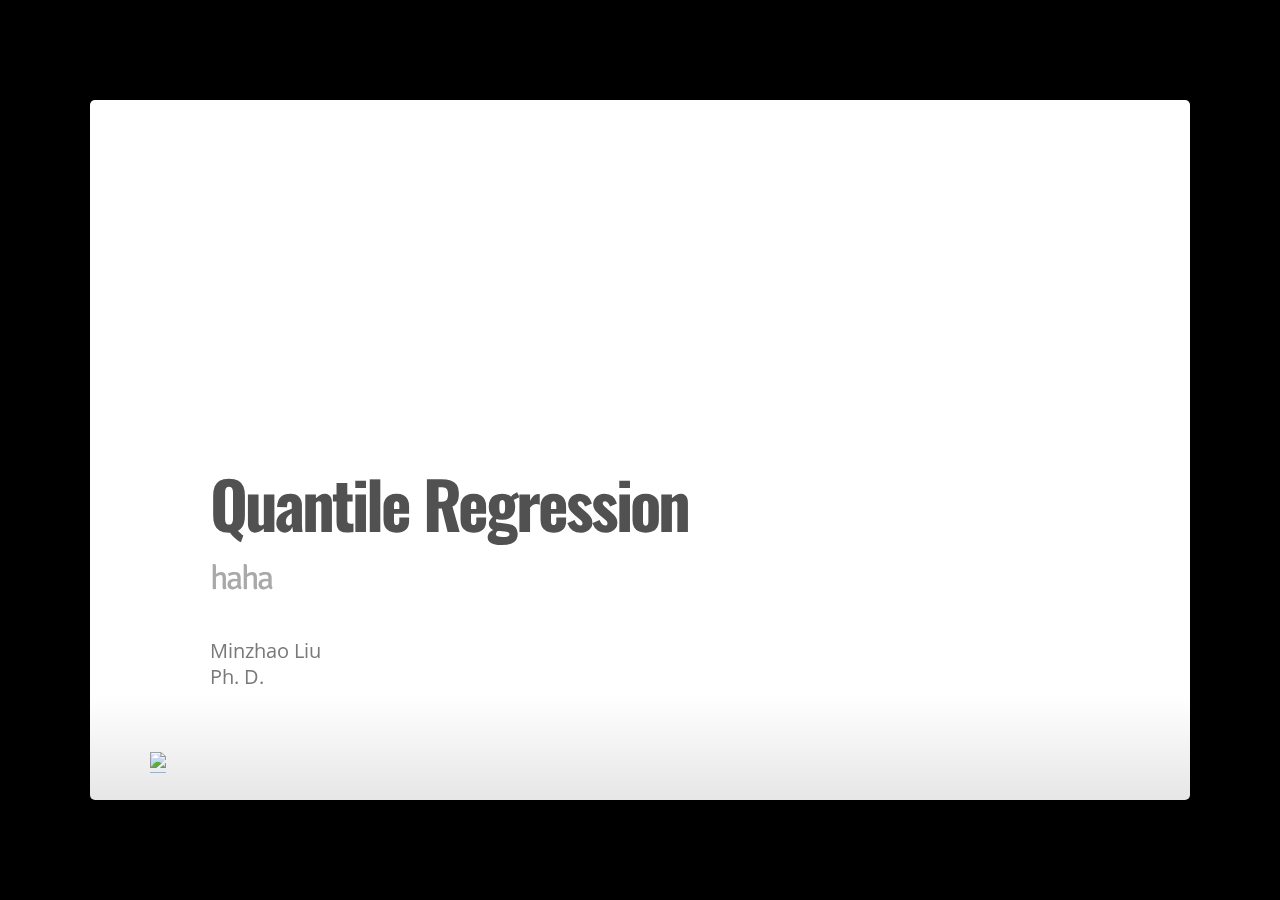
==== index.html @ f3ed0798 "publishing deck" ====
<!DOCTYPE html>
<html>
<head>
  <title>Quantile Regression</title>
  <meta charset="utf-8">
  <meta name="description" content="Quantile Regression">
  <meta name="author" content="Minzhao Liu">
  <meta name="generator" content="slidify" />
  <meta name="apple-mobile-web-app-capable" content="yes">
  <meta http-equiv="X-UA-Compatible" content="chrome=1">
  <link rel="stylesheet" href="libraries/frameworks/io2012/css/default.css" media="all" >
  <link rel="stylesheet" href="libraries/frameworks/io2012/phone.css" 
    media="only screen and (max-device-width: 480px)" >
  <link rel="stylesheet" href="libraries/frameworks/io2012/css/slidify.css" >
  <link rel="stylesheet" href="libraries/highlighters/highlight.js/css/tomorrow.css" />
  <base target="_blank"> <!-- This amazingness opens all links in a new tab. -->
  <script data-main="libraries/frameworks/io2012/js/slides" 
    src="libraries/frameworks/io2012/js/require-1.0.8.min.js">
  </script>
  
    <link rel="stylesheet" href = "libraries/widgets/bootstrap/css/bootstrap.css">
<link rel="stylesheet" href = "libraries/widgets/bootstrap/css/bootstrap.min.css">
<link rel="stylesheet" href = "assets/css/ribbons.css">

</head>
<body style="opacity: 0">
  <slides class="layout-widescreen">
    
    <!-- LOGO SLIDE -->
    <!-- END LOGO SLIDE -->
    

    <!-- TITLE SLIDE -->
    <!-- Should I move this to a Local Layout File? -->
    <slide class="title-slide segue nobackground">
      <hgroup class="auto-fadein">
        <h1>Quantile Regression</h1>
        <h2>haha</h2>
        <p>Minzhao Liu<br/>Ph. D.</p>
      </hgroup>
      
      <footer class = 'license'>
        <a href='http://creativecommons.org/licenses/by-nc-sa/3.0/'>
        <img width = '80px' src = 'http://mirrors.creativecommons.org/presskit/buttons/88x31/png/by-nc-sa.png'>
        </a>
      </footer>
    </slide>

    <!-- SLIDES -->
      <slide class="" id="slide-1" style="background:;">
  <hgroup>
    <h2>Read-And-Delete</h2>
  </hgroup>
  <article>
    <ol>
<li>Edit YAML front matter</li>
<li>Write using R Markdown</li>
<li>Use an empty line followed by three dashes to separate slides!</li>
</ol>

  </article>
  <!-- Presenter Notes -->
</slide>

      <slide class="class" id="id" style="background:;">
  <hgroup>
    <h2>Slide 2</h2>
  </hgroup>
  <article>
    
  </article>
  <!-- Presenter Notes -->
</slide>

    <slide class="backdrop"></slide>
  </slides>

  <!--[if IE]>
    <script 
      src="http://ajax.googleapis.com/ajax/libs/chrome-frame/1/CFInstall.min.js">  
    </script>
    <script>CFInstall.check({mode: 'overlay'});</script>
  <![endif]-->
</body>
<!-- Grab CDN jQuery, fall back to local if offline -->
<script src="http://ajax.aspnetcdn.com/ajax/jQuery/jquery-1.7.min.js"></script>
<script>window.jQuery || document.write('<script src="libraries/widgets/quiz/js/jquery-1.7.min.js"><\/script>')</script>
<!-- Load Javascripts for Widgets -->
<!-- MathJax: Fall back to local if CDN offline but local image fonts are not supported (saves >100MB) -->
<script type="text/x-mathjax-config">
  MathJax.Hub.Config({
    tex2jax: {
      inlineMath: [['$','$'], ['\\(','\\)']],
      processEscapes: true
    }
  });
</script>
<script type="text/javascript" src="http://cdn.mathjax.org/mathjax/2.0-latest/MathJax.js?config=TeX-AMS-MML_HTMLorMML"></script>
<!-- <script src="https://c328740.ssl.cf1.rackcdn.com/mathjax/2.0-latest/MathJax.js?config=TeX-AMS-MML_HTMLorMML">
</script> -->
<script>window.MathJax || document.write('<script type="text/x-mathjax-config">MathJax.Hub.Config({"HTML-CSS":{imageFont:null}});<\/script><script src="libraries/widgets/mathjax/MathJax.js?config=TeX-AMS-MML_HTMLorMML"><\/script>')
</script>
<script src='libraries/widgets/bootstrap/js/bootstrap.min.js'></script>
<script>  
$(function (){ 
  $("#example").popover(); 
  $("[rel='tooltip']").tooltip(); 
});  
</script>  
<!-- LOAD HIGHLIGHTER JS FILES -->
<script src="libraries/highlighters/highlight.js/highlight.pack.js"></script>
<script>hljs.initHighlightingOnLoad();</script>
<!-- DONE LOADING HIGHLIGHTER JS FILES -->
</html>
---- libraries/frameworks/io2012/css/default.css ----
/* line 17, ../../../../../../Library/Ruby/Gems/1.8/gems/compass-0.12.1/frameworks/compass/stylesheets/compass/reset/_utilities.scss */
html, body, div, span, applet, object, iframe,
h1, h2, h3, h4, h5, h6, p, blockquote, pre,
a, abbr, acronym, address, big, cite, code,
del, dfn, em, img, ins, kbd, q, s, samp,
small, strike, strong, sub, sup, tt, var,
b, u, i, center,
dl, dt, dd, ol, ul, li,
fieldset, form, label, legend,
table, caption, tbody, tfoot, thead, tr, th, td,
article, aside, canvas, details, embed,
figure, figcaption, footer, header, hgroup,
menu, nav, output, ruby, section, summary,
time, mark, audio, video {
  margin: 0;
  padding: 0;
  border: 0;
  font-size: 100%;
  font: inherit;
  vertical-align: baseline;
}

/* line 20, ../../../../../../Library/Ruby/Gems/1.8/gems/compass-0.12.1/frameworks/compass/stylesheets/compass/reset/_utilities.scss */
body {
  line-height: 1;
}

/* line 22, ../../../../../../Library/Ruby/Gems/1.8/gems/compass-0.12.1/frameworks/compass/stylesheets/compass/reset/_utilities.scss */
ol, ul {
  list-style: none;
}

/* line 24, ../../../../../../Library/Ruby/Gems/1.8/gems/compass-0.12.1/frameworks/compass/stylesheets/compass/reset/_utilities.scss */
table {
  border-collapse: collapse;
  border-spacing: 0;
}

/* line 26, ../../../../../../Library/Ruby/Gems/1.8/gems/compass-0.12.1/frameworks/compass/stylesheets/compass/reset/_utilities.scss */
caption, th, td {
  text-align: left;
  font-weight: normal;
  vertical-align: middle;
}

/* line 28, ../../../../../../Library/Ruby/Gems/1.8/gems/compass-0.12.1/frameworks/compass/stylesheets/compass/reset/_utilities.scss */
q, blockquote {
  quotes: none;
}
/* line 101, ../../../../../../Library/Ruby/Gems/1.8/gems/compass-0.12.1/frameworks/compass/stylesheets/compass/reset/_utilities.scss */
q:before, q:after, blockquote:before, blockquote:after {
  content: "";
  content: none;
}

/* line 30, ../../../../../../Library/Ruby/Gems/1.8/gems/compass-0.12.1/frameworks/compass/stylesheets/compass/reset/_utilities.scss */
a img {
  border: none;
}

/* line 114, ../../../../../../Library/Ruby/Gems/1.8/gems/compass-0.12.1/frameworks/compass/stylesheets/compass/reset/_utilities.scss */
article, aside, details, figcaption, figure, footer, header, hgroup, menu, nav, section, summary {
  display: block;
}

/**
 * Base SlideDeck Styles
 */
/* line 48, ../scss/_base.scss */
html {
  height: 100%;
  overflow: hidden;
}

/* line 53, ../scss/_base.scss */
body {
  margin: 0;
  padding: 0;
  opacity: 0;
  height: 100%;
  min-height: 740px;
  width: 100%;
  overflow: hidden;
  color: #fff;
  -webkit-font-smoothing: antialiased;
  -moz-font-smoothing: antialiased;
  -ms-font-smoothing: antialiased;
  -o-font-smoothing: antialiased;
  -webkit-transition: opacity 800ms ease-in 100ms;
  -moz-transition: opacity 800ms ease-in 100ms;
  -ms-transition: opacity 800ms ease-in 100ms;
  -o-transition: opacity 800ms ease-in 100ms;
  transition: opacity 800ms ease-in 100ms;
}
/* line 69, ../scss/_base.scss */
body.loaded {
  opacity: 1 !important;
}

/* line 74, ../scss/_base.scss */
input, button {
  vertical-align: middle;
}

/* line 78, ../scss/_base.scss */
slides > slide[hidden] {
  display: none !important;
}

/* line 82, ../scss/_base.scss */
slides {
  width: 100%;
  height: 100%;
  position: absolute;
  left: 0;
  top: 0;
  -webkit-transform: translate3d(0, 0, 0);
  -moz-transform: translate3d(0, 0, 0);
  -ms-transform: translate3d(0, 0, 0);
  -o-transform: translate3d(0, 0, 0);
  transform: translate3d(0, 0, 0);
  -webkit-perspective: 1000;
  perspective: 1000;
  -webkit-transform-style: preserve-3d;
  transform-style: preserve-3d;
  -webkit-transition: opacity 800ms ease-in 100ms;
  -moz-transition: opacity 800ms ease-in 100ms;
  -ms-transition: opacity 800ms ease-in 100ms;
  -o-transition: opacity 800ms ease-in 100ms;
  transition: opacity 800ms ease-in 100ms;
}

/* line 94, ../scss/_base.scss */
slides > slide {
  display: block;
  position: absolute;
  overflow: hidden;
  left: 50%;
  top: 50%;
  -webkit-box-sizing: border-box;
  -moz-box-sizing: border-box;
  box-sizing: border-box;
}

/* Slide styles */
/*article.fill iframe {
  position: absolute;
  left: 0;
  top: 0;
  width: 100%;
  height: 100%;

  border: 0;
  margin: 0;

  @include border-radius(10px);

  z-index: -1;
}

slide.fill {
  background-repeat: no-repeat;
  @include background-size(cover);
}

slide.fill img {
  position: absolute;
  left: 0;
  top: 0;
  min-width: 100%;
  min-height: 100%;

  z-index: -1;
}
*/
/**
 * Theme Styles
 */
/* line 58, ../scss/default.scss */
::selection {
  color: white;
  background-color: #ffd14d;
  text-shadow: none;
}

/* line 64, ../scss/default.scss */
::-webkit-scrollbar {
  height: 16px;
  overflow: visible;
  width: 16px;
}

/* line 69, ../scss/default.scss */
::-webkit-scrollbar-thumb {
  background-color: rgba(0, 0, 0, 0.1);
  background-clip: padding-box;
  border: solid transparent;
  min-height: 28px;
  padding: 100px 0 0;
  -webkit-box-shadow: inset 1px 1px 0 rgba(0, 0, 0, 0.1), inset 0 -1px 0 rgba(0, 0, 0, 0.07);
  -moz-box-shadow: inset 1px 1px 0 rgba(0, 0, 0, 0.1), inset 0 -1px 0 rgba(0, 0, 0, 0.07);
  box-shadow: inset 1px 1px 0 rgba(0, 0, 0, 0.1), inset 0 -1px 0 rgba(0, 0, 0, 0.07);
  border-width: 1px 1px 1px 6px;
}

/* line 78, ../scss/default.scss */
::-webkit-scrollbar-thumb:hover {
  background-color: rgba(0, 0, 0, 0.5);
}

/* line 81, ../scss/default.scss */
::-webkit-scrollbar-button {
  height: 0;
  width: 0;
}

/* line 85, ../scss/default.scss */
::-webkit-scrollbar-track {
  background-clip: padding-box;
  border: solid transparent;
  border-width: 0 0 0 4px;
}

/* line 90, ../scss/default.scss */
::-webkit-scrollbar-corner {
  background: transparent;
}

/* line 94, ../scss/default.scss */
body {
  background: black;
}

/* line 98, ../scss/default.scss */
slides > slide {
  display: none;
  font-family: 'Open Sans', Arial, sans-serif;
  font-size: 26px;
  color: #797979;
  width: 900px;
  height: 700px;
  margin-left: -450px;
  margin-top: -350px;
  padding: 40px 60px;
  -webkit-border-radius: 5px;
  -moz-border-radius: 5px;
  -ms-border-radius: 5px;
  -o-border-radius: 5px;
  border-radius: 5px;
  -webkit-transition: all 0.6s ease-in-out;
  -moz-transition: all 0.6s ease-in-out;
  -ms-transition: all 0.6s ease-in-out;
  -o-transition: all 0.6s ease-in-out;
  transition: all 0.6s ease-in-out;
}
/* line 119, ../scss/default.scss */
slides > slide.far-past {
  display: none;
}
/* line 126, ../scss/default.scss */
slides > slide.past {
  display: block;
  opacity: 0;
}
/* line 133, ../scss/default.scss */
slides > slide.current {
  display: block;
  opacity: 1;
}
/* line 139, ../scss/default.scss */
slides > slide.current .auto-fadein {
  opacity: 1;
}
/* line 143, ../scss/default.scss */
slides > slide.current .gdbar {
  -webkit-background-size: 100% 100%;
  -moz-background-size: 100% 100%;
  -o-background-size: 100% 100%;
  background-size: 100% 100%;
}
/* line 148, ../scss/default.scss */
slides > slide.next {
  display: block;
  opacity: 0;
  pointer-events: none;
}
/* line 156, ../scss/default.scss */
slides > slide.far-next {
  display: none;
}
/* line 163, ../scss/default.scss */
slides > slide.dark {
  background: #515151 !important;
}
/* line 183, ../scss/default.scss */
slides > slide:not(.nobackground):after {
  font-size: 12pt;
  content: attr(data-slide-num) "/" attr(data-total-slides);
  position: absolute;
  bottom: 20px;
  right: 60px;
  line-height: 1.9;
}
/* line 194, ../scss/default.scss */
slides > slide.title-slide:after {
  content: '';
/*  background: url(../images/io2012_logo.png) no-repeat 100% 50%;*/
  -webkit-background-size: contain;
  -moz-background-size: contain;
  -o-background-size: contain;
  background-size: contain;
  position: absolute;
  bottom: 40px;
  right: 40px;
  width: 100%;
  height: 60px;
}
/* line 206, ../scss/default.scss */
slides > slide.backdrop {
  z-index: -10;
  display: block !important;
  background: -webkit-gradient(linear, 50% 0%, 50% 100%, color-stop(0%, #ffffff), color-stop(85%, #ffffff), color-stop(100%, #e6e6e6));
  background: -webkit-linear-gradient(#ffffff, #ffffff 85%, #e6e6e6);
  background: -moz-linear-gradient(#ffffff, #ffffff 85%, #e6e6e6);
  background: -o-linear-gradient(#ffffff, #ffffff 85%, #e6e6e6);
  background: -ms-linear-gradient(#ffffff, #ffffff 85%, #e6e6e6);
  background: linear-gradient(#ffffff, #ffffff 85%, #e6e6e6);
  background-color: white;
}
/* line 211, ../scss/default.scss */
slides > slide.backdrop:after, slides > slide.backdrop:before {
  display: none;
}
/* line 216, ../scss/default.scss */
slides > slide > hgroup + article {
  margin-top: 45px;
}
/* line 220, ../scss/default.scss */
slides > slide > hgroup + article.flexbox.vcenter, slides > slide > hgroup + article.flexbox.vleft, slides > slide > hgroup + article.flexbox.vright {
  height: 80%;
}
/* line 225, ../scss/default.scss */
slides > slide > hgroup + article p {
  margin-bottom: 1em;
}
/* line 230, ../scss/default.scss */
slides > slide > article:only-child {
  height: 100%;
}
/* line 233, ../scss/default.scss */
slides > slide > article:only-child > iframe {
  height: 98%;
}

/* line 239, ../scss/default.scss */
slides.layout-faux-widescreen > slide {
  padding: 40px 160px;
}

/* line 248, ../scss/default.scss */
slides.layout-widescreen > slide,
slides.layout-faux-widescreen > slide {
  margin-left: -550px;
  width: 1100px;
}
/* line 253, ../scss/default.scss */
slides.layout-widescreen > slide.far-past,
slides.layout-faux-widescreen > slide.far-past {
  display: block;
  display: none;
  -webkit-transform: translate(-2260px);
  -moz-transform: translate(-2260px);
  -ms-transform: translate(-2260px);
  -o-transform: translate(-2260px);
  transform: translate(-2260px);
  -webkit-transform: translate3d(-2260px, 0, 0);
  -moz-transform: translate3d(-2260px, 0, 0);
  -ms-transform: translate3d(-2260px, 0, 0);
  -o-transform: translate3d(-2260px, 0, 0);
  transform: translate3d(-2260px, 0, 0);
}
/* line 260, ../scss/default.scss */
slides.layout-widescreen > slide.past,
slides.layout-faux-widescreen > slide.past {
  display: block;
  opacity: 0;
}
/* line 267, ../scss/default.scss */
slides.layout-widescreen > slide.current,
slides.layout-faux-widescreen > slide.current {
  display: block;
  opacity: 1;
}
/* line 274, ../scss/default.scss */
slides.layout-widescreen > slide.next,
slides.layout-faux-widescreen > slide.next {
  display: block;
  opacity: 0;
  pointer-events: none;
}
/* line 282, ../scss/default.scss */
slides.layout-widescreen > slide.far-next,
slides.layout-faux-widescreen > slide.far-next {
  display: block;
  display: none;
  -webkit-transform: translate(2260px);
  -moz-transform: translate(2260px);
  -ms-transform: translate(2260px);
  -o-transform: translate(2260px);
  transform: translate(2260px);
  -webkit-transform: translate3d(2260px, 0, 0);
  -moz-transform: translate3d(2260px, 0, 0);
  -ms-transform: translate3d(2260px, 0, 0);
  -o-transform: translate3d(2260px, 0, 0);
  transform: translate3d(2260px, 0, 0);
}
/* line 289, ../scss/default.scss */
slides.layout-widescreen #prev-slide-area,
slides.layout-faux-widescreen #prev-slide-area {
  margin-left: -650px;
}
/* line 293, ../scss/default.scss */
slides.layout-widescreen #next-slide-area,
slides.layout-faux-widescreen #next-slide-area {
  margin-left: 550px;
}

/* line 298, ../scss/default.scss */
b {
  font-weight: 600;
}

/* line 302, ../scss/default.scss */
a {
  color: #2a7cdf;
  text-decoration: none;
  border-bottom: 1px solid rgba(42, 124, 223, 0.5);
}
/* line 307, ../scss/default.scss */
a:hover {
  color: black !important;
}

/* line 312, ../scss/default.scss */
h1, h2, h3 {
  font-weight: 600;
}

/* line 316, ../scss/default.scss */
h2 {
  font-size: 45px;
  line-height: 45px;
  letter-spacing: -2px;
  color: #515151;
}

/* line 323, ../scss/default.scss */
h3 {
  font-size: 30px;
  letter-spacing: -1px;
  line-height: 2;
  font-weight: inherit;
  color: #797979;
}

/* line 331, ../scss/default.scss */
ul {
  margin-left: 1.2em;
  margin-bottom: 1em;
  position: relative;
}
/* line 336, ../scss/default.scss */
ul li {
  margin-bottom: 0.5em;
}
/* line 339, ../scss/default.scss */
ul li ul {
  margin-left: 2em;
  margin-bottom: 0;
}
/* line 343, ../scss/default.scss */
ul li ul li:before {
  content: '-';
  font-weight: 600;
}
/* line 350, ../scss/default.scss */
ul > li:before {
  content: '·';
  margin-left: -1em;
  position: absolute;
  font-weight: 600;
}
/* line 357, ../scss/default.scss */
ul ul {
  margin-top: .5em;
}

/* line 364, ../scss/default.scss */
.highlight-code slide.current pre > * {
  opacity: 0.25;
  -webkit-transition: opacity 0.5s ease-in;
  -moz-transition: opacity 0.5s ease-in;
  -ms-transition: opacity 0.5s ease-in;
  -o-transition: opacity 0.5s ease-in;
  transition: opacity 0.5s ease-in;
}
/* line 368, ../scss/default.scss */
.highlight-code slide.current b {
  opacity: 1;
}

/* line 373, ../scss/default.scss */
pre {
  font-family: 'Inconsolata', 'Courier New', monospace;
  font-size: 20px;
  line-height: 28px;
  padding: 10px 0 10px 60px;
  letter-spacing: -1px;
  margin-bottom: 20px;
  width: 106%;
  left: -60px;
  position: relative;
  -webkit-box-sizing: border-box;
  -moz-box-sizing: border-box;
  box-sizing: border-box;
  /*overflow: hidden;*/
}
/* line 387, ../scss/default.scss */
pre[data-lang]:after {
  content: attr(data-lang);
  background-color: #a9a9a9;
  right: 0;
  top: 0;
  position: absolute;
  font-size: 16pt;
  color: white;
  padding: 2px 25px;
  text-transform: uppercase;
}

/* line 400, ../scss/default.scss */
pre[data-lang="go"] {
  color: #333;
}

/* line 404, ../scss/default.scss */
code {
  font-size: 95%;
  font-family: 'Inconsolata', 'Courier New', monospace;
  color: black;
}

/* line 410, ../scss/default.scss */
iframe {
  width: 100%;
  height: 530px;
  background: white;
  border: 1px solid #e6e6e6;
  -webkit-box-sizing: border-box;
  -moz-box-sizing: border-box;
  box-sizing: border-box;
}

/* line 418, ../scss/default.scss */
dt {
  font-weight: bold;
}

/* line 422, ../scss/default.scss */
button {
  display: inline-block;
  background: -webkit-gradient(linear, 50% 0%, 50% 100%, color-stop(40%, #f9f9f9), color-stop(70%, #e3e3e3));
  background: -webkit-linear-gradient(#f9f9f9 40%, #e3e3e3 70%);
  background: -moz-linear-gradient(#f9f9f9 40%, #e3e3e3 70%);
  background: -o-linear-gradient(#f9f9f9 40%, #e3e3e3 70%);
  background: -ms-linear-gradient(#f9f9f9 40%, #e3e3e3 70%);
  background: linear-gradient(#f9f9f9 40%, #e3e3e3 70%);
  border: 1px solid #a9a9a9;
  -webkit-border-radius: 3px;
  -moz-border-radius: 3px;
  -ms-border-radius: 3px;
  -o-border-radius: 3px;
  border-radius: 3px;
  padding: 5px 8px;
  outline: none;
  white-space: nowrap;
  -webkit-user-select: none;
  -moz-user-select: none;
  user-select: none;
  cursor: pointer;
  text-shadow: 1px 1px white;
  font-size: 10pt;
}

/* line 436, ../scss/default.scss */
button:not(:disabled):hover {
  border-color: #515151;
}

/* line 440, ../scss/default.scss */
button:not(:disabled):active {
  background: -webkit-gradient(linear, 50% 0%, 50% 100%, color-stop(40%, #e3e3e3), color-stop(70%, #f9f9f9));
  background: -webkit-linear-gradient(#e3e3e3 40%, #f9f9f9 70%);
  background: -moz-linear-gradient(#e3e3e3 40%, #f9f9f9 70%);
  background: -o-linear-gradient(#e3e3e3 40%, #f9f9f9 70%);
  background: -ms-linear-gradient(#e3e3e3 40%, #f9f9f9 70%);
  background: linear-gradient(#e3e3e3 40%, #f9f9f9 70%);
}

/* line 444, ../scss/default.scss */
:disabled {
  color: #a9a9a9;
}

/* line 448, ../scss/default.scss */
.blue {
  color: #4387fd;
}

/* line 451, ../scss/default.scss */
.blue2 {
  color: #3c8ef3;
}

/* line 454, ../scss/default.scss */
.blue3 {
  color: #2a7cdf;
}

/* line 457, ../scss/default.scss */
.yellow {
  color: #ffd14d;
}

/* line 460, ../scss/default.scss */
.yellow2 {
  color: #f9cc46;
}

/* line 463, ../scss/default.scss */
.yellow3 {
  color: #f6c000;
}

/* line 466, ../scss/default.scss */
.green {
  color: #0da861;
}

/* line 469, ../scss/default.scss */
.green2 {
  color: #00a86d;
}

/* line 472, ../scss/default.scss */
.green3 {
  color: #009f5d;
}

/* line 475, ../scss/default.scss */
.red {
  color: #f44a3f;
}

/* line 478, ../scss/default.scss */
.red2 {
  color: #e0543e;
}

/* line 481, ../scss/default.scss */
.red3 {
  color: #d94d3a;
}

/* line 484, ../scss/default.scss */
.gray {
  color: #e6e6e6;
}

/* line 487, ../scss/default.scss */
.gray2 {
  color: #a9a9a9;
}

/* line 490, ../scss/default.scss */
.gray3 {
  color: #797979;
}

/* line 493, ../scss/default.scss */
.gray4 {
  color: #515151;
}

/* line 497, ../scss/default.scss */
.white {
  color: white !important;
}

/* line 500, ../scss/default.scss */
.black {
  color: black !important;
}

/* line 504, ../scss/default.scss */
.columns-2 {
  -webkit-column-count: 2;
  -moz-column-count: 2;
  -o-column-count: 2;
  column-count: 2;
}

/* line 508, ../scss/default.scss */
table {
  width: 100%;
  border-collapse: -moz-initial;
  border-collapse: initial;
  border-spacing: 2px;
  border-bottom: 1px solid #797979;
}
/* line 515, ../scss/default.scss */
table tr > td:first-child, table th {
  font-weight: 600;
  color: #515151;
}
/* line 520, ../scss/default.scss */
table tr:nth-child(odd) {
  background-color: #e6e6e6;
}
/* line 524, ../scss/default.scss */
table th {
  color: white;
  font-size: 18px;
  background: -webkit-gradient(linear, 50% 0%, 50% 100%, color-stop(40%, #4387fd), color-stop(80%, #2a7cdf)) no-repeat;
  background: -webkit-linear-gradient(top, #4387fd 40%, #2a7cdf 80%) no-repeat;
  background: -moz-linear-gradient(top, #4387fd 40%, #2a7cdf 80%) no-repeat;
  background: -o-linear-gradient(top, #4387fd 40%, #2a7cdf 80%) no-repeat;
  background: -ms-linear-gradient(top, #4387fd 40%, #2a7cdf 80%) no-repeat;
  background: linear-gradient(top, #4387fd 40%, #2a7cdf 80%) no-repeat;
}
/* line 530, ../scss/default.scss */
table td, table th {
  font-size: 18px;
  padding: 1em 0.5em;
}
/* line 535, ../scss/default.scss */
table td.highlight {
  color: #515151;
  background: -webkit-gradient(linear, 50% 0%, 50% 100%, color-stop(40%, #ffd14d), color-stop(80%, #f6c000)) no-repeat;
  background: -webkit-linear-gradient(top, #ffd14d 40%, #f6c000 80%) no-repeat;
  background: -moz-linear-gradient(top, #ffd14d 40%, #f6c000 80%) no-repeat;
  background: -o-linear-gradient(top, #ffd14d 40%, #f6c000 80%) no-repeat;
  background: -ms-linear-gradient(top, #ffd14d 40%, #f6c000 80%) no-repeat;
  background: linear-gradient(top, #ffd14d 40%, #f6c000 80%) no-repeat;
}
/* line 540, ../scss/default.scss */
table.rows {
  border-bottom: none;
  border-right: 1px solid #797979;
}

/* line 546, ../scss/default.scss */
q {
  font-size: 45px;
  line-height: 72px;
}
/* line 550, ../scss/default.scss */
q:before {
  content: '“';
  position: absolute;
  margin-left: -0.5em;
}
/* line 555, ../scss/default.scss */
q:after {
  content: '”';
  position: absolute;
  margin-left: 0.1em;
}

/* line 562, ../scss/default.scss */
slide.fill {
  background-repeat: no-repeat;
  -webkit-border-radius: 5px;
  -moz-border-radius: 5px;
  -ms-border-radius: 5px;
  -o-border-radius: 5px;
  border-radius: 5px;
  -webkit-background-size: cover;
  -moz-background-size: cover;
  -o-background-size: cover;
  background-size: cover;
}

/* Size variants */
/* line 571, ../scss/default.scss */
article.smaller p, article.smaller ul {
  font-size: 20px;
  line-height: 24px;
  letter-spacing: 0;
}
/* line 577, ../scss/default.scss */
article.smaller table td, article.smaller table th {
  font-size: 14px;
}
/* line 581, ../scss/default.scss */
article.smaller pre {
  font-size: 15px;
  line-height: 20px;
  letter-spacing: 0;
}
/* line 586, ../scss/default.scss */
article.smaller q {
  font-size: 40px;
  line-height: 48px;
}
/* line 590, ../scss/default.scss */
article.smaller q:before, article.smaller q:after {
  font-size: 60px;
}

/* Builds */
/* line 599, ../scss/default.scss */
.build > * {
  -webkit-transition: opacity 0.5s ease-in-out 0.2s;
  -moz-transition: opacity 0.5s ease-in-out 0.2s;
  -ms-transition: opacity 0.5s ease-in-out 0.2s;
  -o-transition: opacity 0.5s ease-in-out 0.2s;
  transition: opacity 0.5s ease-in-out 0.2s;
}
/* line 603, ../scss/default.scss */
.build .to-build {
  opacity: 0;
}
/* line 607, ../scss/default.scss */
.build .build-fade {
  opacity: 0.3;
}
/* line 610, ../scss/default.scss */
.build .build-fade:hover {
  opacity: 1.0;
}

/* line 617, ../scss/default.scss */
.popup .next .build .to-build {
  opacity: 1;
}
/* line 621, ../scss/default.scss */
.popup .next .build .build-fade {
  opacity: 1;
}

/* Pretty print */
/* line 629, ../scss/default.scss */
.prettyprint .str,
.prettyprint .atv {
  /* a markup attribute value */
  color: #009f5d;
}

/* line 633, ../scss/default.scss */
.prettyprint .kwd,
.prettyprint .tag {
  /* a markup tag name */
  color: #0066cc;
}

/* line 636, ../scss/default.scss */
.prettyprint .com {
  /* a comment */
  color: #797979;
  font-style: italic;
}

/* line 640, ../scss/default.scss */
.prettyprint .lit {
  /* a literal value */
  color: #7f0000;
}

/* line 645, ../scss/default.scss */
.prettyprint .pun,
.prettyprint .opn,
.prettyprint .clo {
  color: #515151;
}

/* line 651, ../scss/default.scss */
.prettyprint .typ,
.prettyprint .atn,
.prettyprint .dec,
.prettyprint .var {
  /* a declaration; a variable name */
  color: #d94d3a;
}

/* line 654, ../scss/default.scss */
.prettyprint .pln {
  color: #515151;
}

/* line 658, ../scss/default.scss */
.note {
  position: absolute;
  z-index: 100;
  width: 100%;
  height: 100%;
  top: 0;
  left: 0;
  padding: 1em;
  background: rgba(0, 0, 0, 0.3);
  opacity: 0;
  pointer-events: none;
  display: -webkit-box !important;
  display: -moz-box !important;
  display: -ms-box !important;
  display: -o-box !important;
  display: box !important;
  -webkit-box-orient: vertical;
  -moz-box-orient: vertical;
  -ms-box-orient: vertical;
  box-orient: vertical;
  -webkit-box-align: center;
  -moz-box-align: center;
  -ms-box-align: center;
  box-align: center;
  -webkit-box-pack: center;
  -moz-box-pack: center;
  -ms-box-pack: center;
  box-pack: center;
  -webkit-border-radius: 5px;
  -moz-border-radius: 5px;
  -ms-border-radius: 5px;
  -o-border-radius: 5px;
  border-radius: 5px;
  -webkit-box-sizing: border-box;
  -moz-box-sizing: border-box;
  box-sizing: border-box;
  -webkit-transform: translateY(350px);
  -moz-transform: translateY(350px);
  -ms-transform: translateY(350px);
  -o-transform: translateY(350px);
  transform: translateY(350px);
  -webkit-transition: all 0.4s ease-in-out;
  -moz-transition: all 0.4s ease-in-out;
  -ms-transition: all 0.4s ease-in-out;
  -o-transition: all 0.4s ease-in-out;
  transition: all 0.4s ease-in-out;
}
/* line 676, ../scss/default.scss */
.note > section {
  background: #fff;
  -webkit-border-radius: 5px;
  -moz-border-radius: 5px;
  -ms-border-radius: 5px;
  -o-border-radius: 5px;
  border-radius: 5px;
  -webkit-box-shadow: 0 0 10px #797979;
  -moz-box-shadow: 0 0 10px #797979;
  box-shadow: 0 0 10px #797979;
  width: 60%;
  padding: 2em;
}

/* line 693, ../scss/default.scss */
.with-notes.popup slides.layout-widescreen slide.next,
.with-notes.popup slides.layout-faux-widescreen slide.next {
  -webkit-transform: translate3d(690px, 80px, 0) scale(0.35);
  -moz-transform: translate3d(690px, 80px, 0) scale(0.35);
  -ms-transform: translate3d(690px, 80px, 0) scale(0.35);
  -o-transform: translate3d(690px, 80px, 0) scale(0.35);
  transform: translate3d(690px, 80px, 0) scale(0.35);
}
/* line 696, ../scss/default.scss */
.with-notes.popup slides.layout-widescreen slide .note,
.with-notes.popup slides.layout-faux-widescreen slide .note {
  -webkit-transform: translate3d(300px, 800px, 0) scale(1.5);
  -moz-transform: translate3d(300px, 800px, 0) scale(1.5);
  -ms-transform: translate3d(300px, 800px, 0) scale(1.5);
  -o-transform: translate3d(300px, 800px, 0) scale(1.5);
  transform: translate3d(300px, 800px, 0) scale(1.5);
}
/* line 702, ../scss/default.scss */
.with-notes.popup slide {
  overflow: visible;
  background: white;
  -webkit-transition: none;
  -moz-transition: none;
  -ms-transition: none;
  -o-transition: none;
  transition: none;
  pointer-events: none;
  -webkit-transform-origin: 0 0;
  -moz-transform-origin: 0 0;
  -ms-transform-origin: 0 0;
  -o-transform-origin: 0 0;
  transform-origin: 0 0;
}
/* line 709, ../scss/default.scss */
.with-notes.popup slide:not(.backdrop) {
  -webkit-transform: scale(0.6) translate3d(0.5em, 0.5em, 0);
  -moz-transform: scale(0.6) translate3d(0.5em, 0.5em, 0);
  -ms-transform: scale(0.6) translate3d(0.5em, 0.5em, 0);
  -o-transform: scale(0.6) translate3d(0.5em, 0.5em, 0);
  transform: scale(0.6) translate3d(0.5em, 0.5em, 0);
  -webkit-box-shadow: 0 0 10px #797979;
  -moz-box-shadow: 0 0 10px #797979;
  box-shadow: 0 0 10px #797979;
}
/* line 714, ../scss/default.scss */
.with-notes.popup slide.backdrop {
  background-image: -webkit-gradient(radial, 50% 50%, 0, 50% 50%, 600, color-stop(0%, #b1dfff), color-stop(100%, #4387fd));
  background-image: -webkit-radial-gradient(50% 50%, #b1dfff 0%, #4387fd 600px);
  background-image: -moz-radial-gradient(50% 50%, #b1dfff 0%, #4387fd 600px);
  background-image: -o-radial-gradient(50% 50%, #b1dfff 0%, #4387fd 600px);
  background-image: -ms-radial-gradient(50% 50%, #b1dfff 0%, #4387fd 600px);
  background-image: radial-gradient(50% 50%, #b1dfff 0%, #4387fd 600px);
}
/* line 720, ../scss/default.scss */
.with-notes.popup slide.next {
  -webkit-transform: translate3d(570px, 80px, 0) scale(0.35);
  -moz-transform: translate3d(570px, 80px, 0) scale(0.35);
  -ms-transform: translate3d(570px, 80px, 0) scale(0.35);
  -o-transform: translate3d(570px, 80px, 0) scale(0.35);
  transform: translate3d(570px, 80px, 0) scale(0.35);
  opacity: 1 !important;
}
/* line 724, ../scss/default.scss */
.with-notes.popup slide.next .note {
  display: none !important;
}
/* line 730, ../scss/default.scss */
.with-notes.popup .note {
  width: 109%;
  height: 260px;
  background: #e6e6e6;
  padding: 0;
  -webkit-box-shadow: 0 0 10px #797979;
  -moz-box-shadow: 0 0 10px #797979;
  box-shadow: 0 0 10px #797979;
  -webkit-transform: translate3d(250px, 800px, 0) scale(1.5);
  -moz-transform: translate3d(250px, 800px, 0) scale(1.5);
  -ms-transform: translate3d(250px, 800px, 0) scale(1.5);
  -o-transform: translate3d(250px, 800px, 0) scale(1.5);
  transform: translate3d(250px, 800px, 0) scale(1.5);
  -webkit-transition: opacity 400ms ease-in-out;
  -moz-transition: opacity 400ms ease-in-out;
  -ms-transition: opacity 400ms ease-in-out;
  -o-transition: opacity 400ms ease-in-out;
  transition: opacity 400ms ease-in-out;
}
/* line 741, ../scss/default.scss */
.with-notes.popup .note > section {
  background: #fff;
  -webkit-border-radius: 5px;
  -moz-border-radius: 5px;
  -ms-border-radius: 5px;
  -o-border-radius: 5px;
  border-radius: 5px;
  height: 100%;
  width: 100%;
  -webkit-box-sizing: border-box;
  -moz-box-sizing: border-box;
  box-sizing: border-box;
  -webkit-box-shadow: none;
  -moz-box-shadow: none;
  box-shadow: none;
  overflow: auto;
  padding: 1em;
}
/* line 754, ../scss/default.scss */
.with-notes .note {
  opacity: 1;
  -webkit-transform: translateY(0);
  -moz-transform: translateY(0);
  -ms-transform: translateY(0);
  -o-transform: translateY(0);
  transform: translateY(0);
  pointer-events: auto;
}

/* line 761, ../scss/default.scss */
.source {
  font-size: 14px;
  color: #a9a9a9;
  position: absolute;
  bottom: 70px;
  left: 60px;
}

/* line 769, ../scss/default.scss */
.centered {
  text-align: center;
}

/* line 773, ../scss/default.scss */
.reflect {
  -webkit-box-reflect: below 3px -webkit-linear-gradient(rgba(255, 255, 255, 0) 85%, white 150%);
  -moz-box-reflect: below 3px -moz-linear-gradient(rgba(255, 255, 255, 0) 85%, white 150%);
  -o-box-reflect: below 3px -o-linear-gradient(rgba(255, 255, 255, 0) 85%, white 150%);
  -ms-box-reflect: below 3px -ms-linear-gradient(rgba(255, 255, 255, 0) 85%, white 150%);
  box-reflect: below 3px linear-gradient(rgba(255, 255, 255, 0) 85%, #ffffff 150%);
}

/* line 781, ../scss/default.scss */
.flexbox {
  display: -webkit-box !important;
  display: -moz-box !important;
  display: -ms-box !important;
  display: -o-box !important;
  display: box !important;
}

/* line 785, ../scss/default.scss */
.flexbox.vcenter {
  -webkit-box-orient: vertical;
  -moz-box-orient: vertical;
  -ms-box-orient: vertical;
  box-orient: vertical;
  -webkit-box-align: center;
  -moz-box-align: center;
  -ms-box-align: center;
  box-align: center;
  -webkit-box-pack: center;
  -moz-box-pack: center;
  -ms-box-pack: center;
  box-pack: center;
  height: 100%;
  width: 100%;
}

/* line 791, ../scss/default.scss */
.flexbox.vleft {
  -webkit-box-orient: vertical;
  -moz-box-orient: vertical;
  -ms-box-orient: vertical;
  box-orient: vertical;
  -webkit-box-align: left;
  -moz-box-align: left;
  -ms-box-align: left;
  box-align: left;
  -webkit-box-pack: center;
  -moz-box-pack: center;
  -ms-box-pack: center;
  box-pack: center;
  height: 100%;
  width: 100%;
}

/* line 797, ../scss/default.scss */
.flexbox.vright {
  -webkit-box-orient: vertical;
  -moz-box-orient: vertical;
  -ms-box-orient: vertical;
  box-orient: vertical;
  -webkit-box-align: end;
  -moz-box-align: end;
  -ms-box-align: end;
  box-align: end;
  -webkit-box-pack: center;
  -moz-box-pack: center;
  -ms-box-pack: center;
  box-pack: center;
  height: 100%;
  width: 100%;
}

/* line 803, ../scss/default.scss */
.auto-fadein {
  -webkit-transition: opacity 0.6s ease-in 1s;
  -moz-transition: opacity 0.6s ease-in 1s;
  -ms-transition: opacity 0.6s ease-in 1s;
  -o-transition: opacity 0.6s ease-in 1s;
  transition: opacity 0.6s ease-in 1s;
  opacity: 0;
}

/* Clickable/tappable areas */
/* line 809, ../scss/default.scss */
.slide-area {
  z-index: 1000;
  position: absolute;
  left: 0;
  top: 0;
  width: 100px;
  height: 700px;
  left: 50%;
  top: 50%;
  cursor: pointer;
  margin-top: -350px;
}

/* line 826, ../scss/default.scss */
#prev-slide-area {
  margin-left: -550px;
}

/* line 831, ../scss/default.scss */
#next-slide-area {
  margin-left: 450px;
}

/* ===== SLIDE CONTENT ===== */
/* line 839, ../scss/default.scss */
.logoslide img {
  width: 383px;
  height: 92px;
}

/* line 845, ../scss/default.scss */
.segue {
  padding: 60px 120px;
}
/* line 848, ../scss/default.scss */
.segue h2 {
  color: #e6e6e6;
  font-size: 60px;
}
/* line 852, ../scss/default.scss */
.segue h3 {
  color: #e6e6e6;
  line-height: 2.8;
}
/* line 856, ../scss/default.scss */
.segue hgroup {
  position: absolute;
  bottom: 225px;
}

/* line 862, ../scss/default.scss */
.thank-you-slide {
  background: #4387fd !important;
  color: white;
}
/* line 866, ../scss/default.scss */
.thank-you-slide h2 {
  font-size: 60px;
  color: inherit;
}
/* line 871, ../scss/default.scss */
.thank-you-slide article > p {
  margin-top: 2em;
  font-size: 20pt;
}
/* line 876, ../scss/default.scss */
.thank-you-slide > p {
  position: absolute;
  bottom: 80px;
  font-size: 24pt;
  line-height: 1.3;
}

/* line 884, ../scss/default.scss */
aside.gdbar {
  height: 97px;
  width: 215px;
  position: absolute;
  left: -1px;
  top: 125px;
  -webkit-border-radius: 0 10px 10px 0;
  -moz-border-radius: 0 10px 10px 0;
  -ms-border-radius: 0 10px 10px 0;
  -o-border-radius: 0 10px 10px 0;
  border-radius: 0 10px 10px 0;
  background: -webkit-gradient(linear, 0% 50%, 100% 50%, color-stop(0%, #e6e6e6), color-stop(100%, #e6e6e6)) no-repeat;
  background: -webkit-linear-gradient(left, #e6e6e6, #e6e6e6) no-repeat;
  background: -moz-linear-gradient(left, #e6e6e6, #e6e6e6) no-repeat;
  background: -o-linear-gradient(left, #e6e6e6, #e6e6e6) no-repeat;
  background: -ms-linear-gradient(left, #e6e6e6, #e6e6e6) no-repeat;
  background: linear-gradient(left, #e6e6e6, #e6e6e6) no-repeat;
  -webkit-background-size: 0% 100%;
  -moz-background-size: 0% 100%;
  -o-background-size: 0% 100%;
  background-size: 0% 100%;
  -webkit-transition: all 0.5s ease-out 0.5s;
  -moz-transition: all 0.5s ease-out 0.5s;
  -ms-transition: all 0.5s ease-out 0.5s;
  -o-transition: all 0.5s ease-out 0.5s;
  transition: all 0.5s ease-out 0.5s;
  /* Better to transition only on background-size, but not sure how to do that with the mixin. */
}
/* line 895, ../scss/default.scss */
aside.gdbar.right {
  right: 0;
  left: -moz-initial;
  left: initial;
  top: 254px;
  /* 96 is height of gray icon bar */
  -webkit-transform: rotateZ(180deg);
  -moz-transform: rotateZ(180deg);
  -ms-transform: rotateZ(180deg);
  -o-transform: rotateZ(180deg);
  transform: rotateZ(180deg);
}
/* line 902, ../scss/default.scss */
aside.gdbar.right img {
  -webkit-transform: rotateZ(180deg);
  -moz-transform: rotateZ(180deg);
  -ms-transform: rotateZ(180deg);
  -o-transform: rotateZ(180deg);
  transform: rotateZ(180deg);
}
/* line 907, ../scss/default.scss */
aside.gdbar.bottom {
  top: -moz-initial;
  top: initial;
  bottom: 60px;
}
/* line 913, ../scss/default.scss */
aside.gdbar img {
  width: 85px;
  height: 85px;
  position: absolute;
  right: 0;
  margin: 8px 15px;
}

/* line 924, ../scss/default.scss */
.title-slide hgroup {
  bottom: 100px;
}
/* line 927, ../scss/default.scss */
.title-slide hgroup h1 {
  font-size: 65px;
  line-height: 1.4;
  letter-spacing: -3px;
  color: #515151;
}
/* line 934, ../scss/default.scss */
.title-slide hgroup h2 {
  font-size: 34px;
  color: #a9a9a9;
  font-weight: inherit;
}
/* line 940, ../scss/default.scss */
.title-slide hgroup p {
  font-size: 20px;
  color: #797979;
  line-height: 1.3;
  margin-top: 2em;
}

/* line 949, ../scss/default.scss */
.quote {
  color: #e6e6e6;
}
/* line 952, ../scss/default.scss */
.quote .author {
  font-size: 24px;
  position: absolute;
  bottom: 80px;
  line-height: 1.4;
}

/* line 961, ../scss/default.scss */
[data-config-contact] a {
  color: white;
  border-bottom: none;
}
/* line 965, ../scss/default.scss */
[data-config-contact] span {
  width: 115px;
  display: inline-block;
}

/* line 974, ../scss/default.scss */
.overview.popup .note {
  display: none !important;
}
/* line 980, ../scss/default.scss */
.overview slides slide {
  display: block;
  cursor: pointer;
  opacity: 0.5;
  pointer-events: auto !important;
  background: -webkit-gradient(linear, 50% 0%, 50% 100%, color-stop(0%, #ffffff), color-stop(85%, #ffffff), color-stop(100%, #e6e6e6));
  background: -webkit-linear-gradient(#ffffff, #ffffff 85%, #e6e6e6);
  background: -moz-linear-gradient(#ffffff, #ffffff 85%, #e6e6e6);
  background: -o-linear-gradient(#ffffff, #ffffff 85%, #e6e6e6);
  background: -ms-linear-gradient(#ffffff, #ffffff 85%, #e6e6e6);
  background: linear-gradient(#ffffff, #ffffff 85%, #e6e6e6);
  background-color: white;
}
/* line 981, ../scss/default.scss */
.overview slides slide.backdrop {
  display: none !important;
}
/* line 996, ../scss/default.scss */
.overview slides slide.far-past, .overview slides slide.past, .overview slides slide.next, .overview slides slide.far-next, .overview slides slide.far-past {
  opacity: 0.5;
  display: block;
}
/* line 1001, ../scss/default.scss */
.overview slides slide.current {
  opacity: 1;
}
/* line 1007, ../scss/default.scss */
.overview .slide-area {
  display: none;
}

@media print {
  /* line 1014, ../scss/default.scss */
  slides slide {
    display: block !important;
    position: relative;
    background: -webkit-gradient(linear, 50% 0%, 50% 100%, color-stop(0%, #ffffff), color-stop(85%, #ffffff), color-stop(100%, #e6e6e6));
    background: -webkit-linear-gradient(#ffffff, #ffffff 85%, #e6e6e6);
    background: -moz-linear-gradient(#ffffff, #ffffff 85%, #e6e6e6);
    background: -o-linear-gradient(#ffffff, #ffffff 85%, #e6e6e6);
    background: -ms-linear-gradient(#ffffff, #ffffff 85%, #e6e6e6);
    background: linear-gradient(#ffffff, #ffffff 85%, #e6e6e6);
    background-color: white;
    -webkit-transform: none !important;
    -moz-transform: none !important;
    -ms-transform: none !important;
    -o-transform: none !important;
    transform: none !important;
    width: 100%;
    height: 100%;
    page-break-after: always;
    top: auto !important;
    left: auto !important;
    margin-top: 0 !important;
    margin-left: 0 !important;
    opacity: 1 !important;
    color: #555;
  }
  /* line 1034, ../scss/default.scss */
  slides slide.far-past, slides slide.past, slides slide.next, slides slide.far-next, slides slide.far-past, slides slide.current {
    opacity: 1 !important;
    display: block !important;
  }
  /* line 1040, ../scss/default.scss */
  slides slide .build > * {
    -webkit-transition: none;
    -moz-transition: none;
    -ms-transition: none;
    -o-transition: none;
    transition: none;
  }
  /* line 1045, ../scss/default.scss */
  slides slide .build .to-build,
  slides slide .build .build-fade {
    opacity: 1;
  }
  /* line 1050, ../scss/default.scss */
  slides slide .auto-fadein {
    opacity: 1 !important;
  }
  /* line 1054, ../scss/default.scss */
  slides slide.backdrop {
    display: none !important;
  }
  /* line 1058, ../scss/default.scss */
  slides slide table.rows {
    border-right: 0;
  }
  /* line 1063, ../scss/default.scss */
  slides slide[hidden] {
    display: none !important;
  }

  /* line 1068, ../scss/default.scss */
  .slide-area {
    display: none;
  }

  /* line 1072, ../scss/default.scss */
  .reflect {
    -webkit-box-reflect: none;
    -moz-box-reflect: none;
    -o-box-reflect: none;
    -ms-box-reflect: none;
    box-reflect: none;
  }

  /* line 1080, ../scss/default.scss */
  pre, code {
    font-family: monospace !important;
  }
}
---- libraries/frameworks/io2012/css/slidify.css ----
@import url(http://fonts.googleapis.com/css?family=Oswald);
@import url(http://fonts.googleapis.com/css?family=Signika+Negative);

.license {
  font-size: 14px;
  color: #a9a9a9;
  position: absolute;
  bottom: 30px;
  left: 60px;
}


/* Styles for Title Slide */
.title-slide hgroup > h1{
  font-family: 'Oswald', sans-serif;
}

.title-slide hgroup > h2{
  font-family: 'Signika Negative', 'Calibri', sans-serif;
}

/* Fonts and Spacing */
article p, article li, article li.build{
  font-family: 'Helvetica', 'Crimson Text', 'Garamond',  'Palatino', sans-serif;
  text-align: justify;
  font-size:22px;
  line-height: 1.5em;
}

slide:not(.segue) h2{
  font-family: 'Signika Negative', 'Calibri', Arial, sans-serif;
  font-size: 52px;
  font-style: normal;
  font-weight: bold;
  text-transform: normal;
  letter-spacing: -2px;
  line-height: 1.2em;
/*  color: #193441;*/
/*  color: #02574D;*/
  color: #CC2904;
}

/* Reduce Space between Title and Body */
slides > slide > hgroup + article {
  margin-top: 15px;
}

/* Remove Border, Margins and Padding from iframe */
iframe {
  border: none;
  margin: 0;
  padding: 0;
}

/* Knitr Images */
.rimage.left {
  text-align: left;
}
.rimage.right {
  text-align: right;
}
.rimage.center {
  text-align: center;
}

/* Quotes and Shout (for io2012, custom) */
article q {
  font-family: 'Crimson Text', sans-serif;
}

q {
  display: block;
  font-size: 44px;
  line-height: 56px;
  margin-left: 50px;
  margin-top: 100px;
  margin-right: 150px;
}

q::before {
  content: '“';
  position: absolute;
  display: inline-block;
  margin-left: -2.1em;
  width: 2em;
  text-align: right;
  font-size: 90px;
  color: silver;
}

q::after {
  content: '”';
  position: absolute;
  margin-left: .1em;
  font-size: 90px;
  color: silver;
}

div.author {
  text-align: right;
  font-size: 40px;
  margin-top: 20px;
  margin-right: 150px;
}

div.author::before {
  content: '—';
}

q.shout:before {
  content: '';
  position: absolute;
  margin-left: -0.5em;
}

q.shout:after {
  content: '';
  position: absolute;
  margin-left: 0.1em;
}

/* Tables */
table caption{
  margin-top: 20pt;
  font-weight: normal;
  font-family: "Trebuchet MS", Garuda, sans-serif;
}

table th {
  text-transform: capitalize;
}

/* Tables */

table {
  border: none;
  width: 100%;
  border-collapse: collapse;
  font-size: 24px;
  line-height: 32px;
  font-family: 'Trebuchet MS';
  font-weight: bolder;
  color: rgb(102, 102, 102);
}
table thead {
  border-top: 1px solid #BFBEAD;
  border-bottom: 1px solid #BFBEAD;
}
table th, table td, table caption {
  margin: 0;
  padding: 2pt 6pt;
  text-align: left;
  vertical-align: top;
}
table th {
  background: #CFCEBD;
  color: #575400;
  text-transform: uppercase;
}
table td {
  border-bottom: 1px solid #CFCEBD;
}
table tr:nth-child(2n+1) {
/*  background: #E8F2FF; */
  background: #EFEEDD;
}

/* Styling for Ordered Lists (only for io2012) */
ol {
  margin-left: 2em;
  margin-bottom: 1em;
  position: relative;
}

ol li {
  margin-bottom: 0.5em;
}

ol li ol {
  margin-left: 2em;
  margin-bottom: 0;
}

ol ul {
  margin-top: .5em;
}

ol {
  list-style-type: decimal;
}
---- libraries/highlighters/highlight.js/css/tomorrow.css ----
/* Tomorrow Theme */
	/* http://jmblog.github.com/color-themes-for-google-code-highlightjs */
	/* Original theme - https://github.com/chriskempson/tomorrow-theme */
	/* http://jmblog.github.com/color-themes-for-google-code-highlightjs */
	.tomorrow-comment, pre .comment, pre .title {
		color: #8e908c;
	}

.tomorrow-red, pre .variable, pre .attribute, pre .tag, pre .regexp, pre .ruby .constant, pre .xml .tag .title, pre .xml .pi, pre .xml .doctype, pre .html .doctype, pre .css .id, pre .css .class, pre .css .pseudo {
	color: #c82829;
}

.tomorrow-orange, pre .number, pre .preprocessor, pre .built_in, pre .literal, pre .params, pre .constant {
	color: #f5871f;
}

.tomorrow-yellow, pre .class, pre .ruby .class .title, pre .css .rules .attribute {
	color: #eab700;
}

.tomorrow-green, pre .string, pre .value, pre .inheritance, pre .header, pre .ruby .symbol, pre .xml .cdata {
	color: #718c00;
}

.tomorrow-aqua, pre .css .hexcolor {
	color: #3e999f;
}

.tomorrow-blue, pre .function, pre .python .decorator, pre .python .title, pre .ruby .function .title, pre .ruby .title .keyword, pre .perl .sub, pre .javascript .title, pre .coffeescript .title {
	color: #4271ae;
}

.tomorrow-purple, pre .keyword, pre .javascript .function {
	color: #8959a8;
}

pre code {
	display: block;
	background: white;
	color: #4d4d4c;
		font-family: Menlo, Monaco, Consolas, monospace;
	line-height: 1.5;
	border: 1px solid #ccc;
	padding: 10px;
}
---- assets/css/ribbons.css ----
/*Github Ribbon Test*/
/* Source: https://github.com/dciccale/css3-github-ribbon */
/* Define classes for example, definition, problem etc. */
/* Choose meaningful colors for background and text */

.example {
  background-color: #121621;
  top: 1.2em;
  right: -3.2em;
  -webkit-transform: rotate(45deg);
  -moz-transform: rotate(45deg);
  transform: rotate(45deg);
  -webkit-box-shadow: 0 0 0 1px #1d212e inset,0 0 2px 1px #fff inset,0 0 1em #888;
  -moz-box-shadow: 0 0 0 1px #1d212e inset,0 0 2px 1px #fff inset,0 0 1em #888;
  box-shadow: 0 0 0 1px #1d212e inset,0 0 2px 1px #fff inset,0 0 1em #888;
  color: #FF0;
  display: block;
  padding: .6em 3.5em;
  position: absolute;
  font: bold .82em sans-serif;
  text-align: center;
  text-decoration: none;
  text-shadow: 1px -1px 8px rgba(0,0,0,0.60);
  -webkit-user-select: none;
  -moz-user-select: none;
  user-select: none;
}

.definition {
  background-color: #a00;
  top: 1.2em;
  right: -3.2em;
  -webkit-transform: rotate(45deg);
  -moz-transform: rotate(45deg);
  transform: rotate(45deg);
  -webkit-box-shadow: 0 0 0 1px #1d212e inset,0 0 2px 1px #fff inset,0 0 1em #888;
  -moz-box-shadow: 0 0 0 1px #1d212e inset,0 0 2px 1px #fff inset,0 0 1em #888;
  box-shadow: 0 0 0 1px #1d212e inset,0 0 2px 1px #fff inset,0 0 1em #888;
  color: #FFF;
  display: block;
  padding: .6em 3.5em;
  position: absolute;
  font: bold .82em sans-serif;
  text-align: center;
  text-decoration: none;
  text-shadow: 1px -1px 8px rgba(0,0,0,0.60);
  -webkit-user-select: none;
  -moz-user-select: none;
  user-select: none;
}
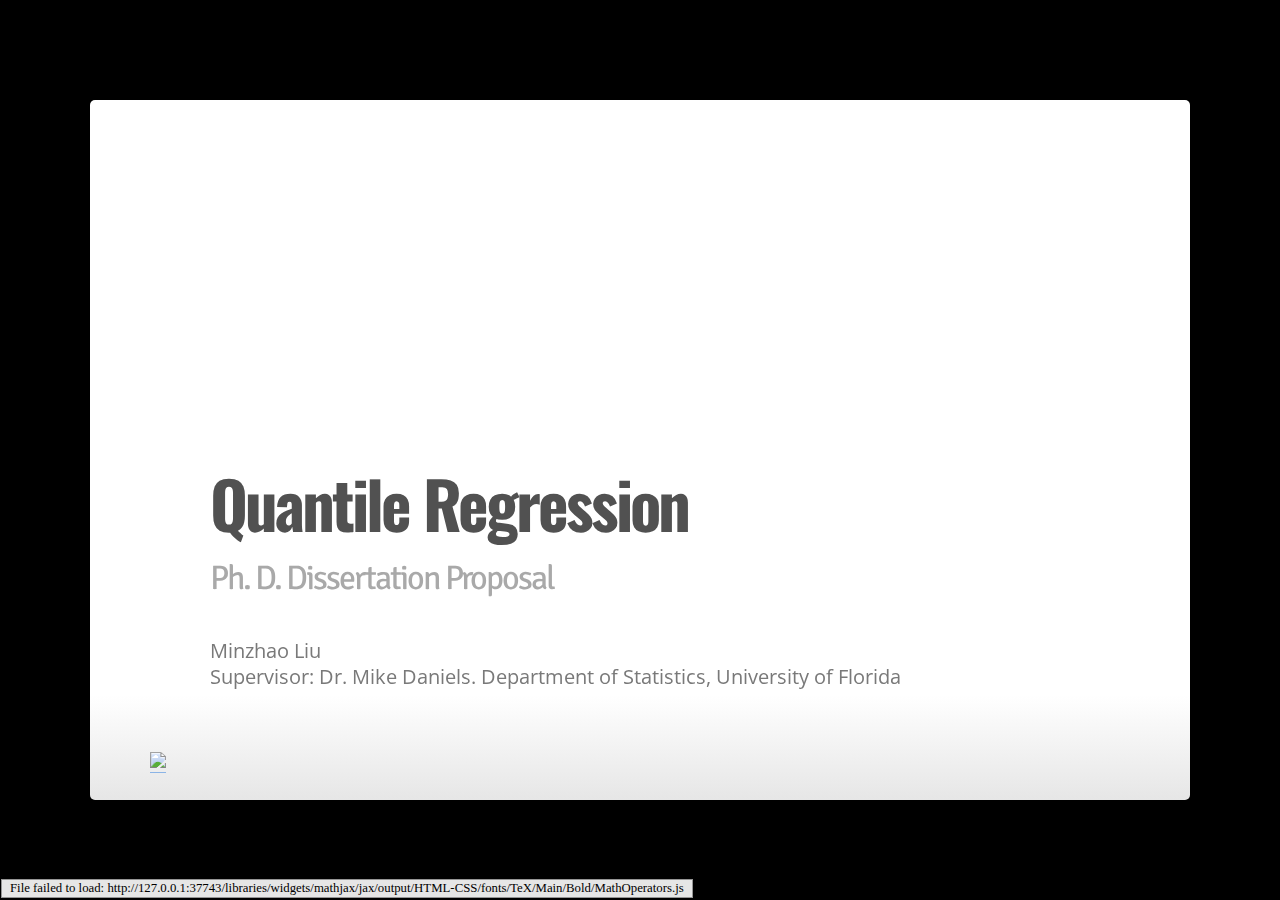
==== commit fa8bf917: "publishing deck" ====
--- a/index.html
+++ b/index.html
@@ -35,8 +35,8 @@
     <slide class="title-slide segue nobackground">
       <hgroup class="auto-fadein">
         <h1>Quantile Regression</h1>
-        <h2>haha</h2>
-        <p>Minzhao Liu<br/>Ph. D.</p>
+        <h2>Ph. D. Dissertation Proposal</h2>
+        <p>Minzhao Liu<br/>Supervisor: Dr. Mike Daniels. Department of Statistics, University of Florida</p>
       </hgroup>
       
       <footer class = 'license'>
@@ -49,25 +49,2061 @@
     <!-- SLIDES -->
       <slide class="" id="slide-1" style="background:;">
   <hgroup>
-    <h2>Read-And-Delete</h2>
+    <h2>Outline</h2>
   </hgroup>
   <article>
     <ol>
-<li>Edit YAML front matter</li>
-<li>Write using R Markdown</li>
-<li>Use an empty line followed by three dashes to separate slides!</li>
+<li>Introduction and Review (8-9 / 49)
+
+<ul>
+<li>background</li>
+<li>methods
+
+<ul>
+<li>rq (freq)</li>
+<li>Bayesian</li>
+<li>ALD</li>
+<li>DP, PT, median</li>
+<li>ALD mixture parametrization</li>
+<li>g-priors</li>
+<li>ALD MLE method</li>
+</ul></li>
+<li>review background of missingness longitudinal settings and problem
+
+<ul>
+<li>monotone missingness</li>
+</ul></li>
+<li>outline of our proposal</li>
+</ul></li>
+<li>BQRPT (8/49)
+
+<ul>
+<li>intuition</li>
+<li>Methods</li>
+<li>PT Introduction</li>
+<li>PT parameters</li>
+<li>Results</li>
+</ul></li>
+<li>QRMissing (19/49)
+
+<ul>
+<li>Methods</li>
+<li>Results</li>
+</ul></li>
+<li>Future Work, 3rd chapter (9/49)</li>
+<li>References</li>
 </ol>
 
   </article>
   <!-- Presenter Notes -->
 </slide>
 
-      <slide class="class" id="id" style="background:;">
-  <hgroup>
-    <h2>Slide 2</h2>
+      <slide class="" id="slide-2" style="background:;">
+  <hgroup>
+    <h2>Introduction of Quantile Regression</h2>
+  </hgroup>
+  <article>
+    <h3>Quantile</h3>
+
+<p>\[
+Q_{Y}(\tau) = \inf \{y: F(y) \geq \tau \},
+\]</p>
+
+<h3>Quantile Regression</h3>
+
+<p>\[
+Q_{Y}(\tau|\mathbf x) = \mathbf x' \beta(\tau).
+\]</p>
+
+  </article>
+  <!-- Presenter Notes -->
+</slide>
+
+      <slide class="" id="slide-3" style="background:;">
+  <hgroup>
+    <h2>Quantile Regression vs Mean Regression</h2>
   </hgroup>
   <article>
     
+<div style='float:left;width:48%;' class='centered'>
+  <ol>
+<li>More information about the relationship of covariates and responses</li>
+<li>Slope varies</li>
+<li>Estimates of interest</li>
+</ol>
+
+
+</div>
+<div style='float:right;width:48%;'>
+  <ul>
+<li>more complete description of the conditional distribution</li>
+</ul>
+
+<p><img src="assets/img/minions.gif" alt="minions"></p>
+
+</div>
+  </article>
+  <!-- Presenter Notes -->
+</slide>
+
+      <slide class="" id="slide-4" style="background:;">
+  <hgroup>
+    <h2>Methods</h2>
+  </hgroup>
+  <article>
+    <ul>
+<li><p>Freq</p>
+
+<ul>
+<li>R package <code>quantreg</code></li>
+<li>using simplex for linear programming problems mentioned in Koenker 1987</li>
+</ul></li>
+<li><p>Bayesian</p>
+
+<ul>
+<li>ALD, Yu &amp; Moyeed (2001)</li>
+<li>median regression( a special case of quantile regression), non-parametric
+modeling for the error distribution based on either PT or DP priors</li>
+<li>Kottas &amp; Krnjajic (2009): semi-parametric models using DP mixtures for
+the error distribution</li>
+<li>Kozumi &amp; Kobayashi (2011) developed a simple and efficient Gibbs sampling algorithm for fitting quantile regression based on a location-scale mixture representation of ALD</li>
+<li>Sanchez et al (2013) efficient and easy EM algorithm to obtain MLE for ALD settings from the hierarchical representation of ALD</li>
+</ul></li>
+</ul>
+
+  </article>
+  <!-- Presenter Notes -->
+</slide>
+
+      <slide class="" id="slide-5" style="background:;">
+  <hgroup>
+    <h2>Traditional Frequentist Method</h2>
+  </hgroup>
+  <article>
+    
+<div style='float:left;width:48%;' class='centered'>
+  <p>Method: using linear programming</p>
+
+<ul>
+<li>cite Koenker 2005,</li>
+</ul>
+
+<p>\[
+\mathbf \beta(\tau) = \arg \min \sum_{i=1}^{n} \rho_{\tau}(y_{i} - \mathbf x_{i}' b)^2
+\]</p>
+
+<ul>
+<li>why</li>
+</ul>
+
+<p>The loss function:</p>
+
+<p>\[
+\rho_{\tau}(x) = x(\tau - I(x < 0))
+\]</p>
+
+<p>Optimization problem for the loss function with quantile:</p>
+
+<p>\[
+E \rho_{\tau} (X - \hat{x}) \implies F(\hat{x}) = \tau
+\]</p>
+
+
+</div>
+<div style='float:right;width:48%;'>
+  <p>If \(F\) is replaced by the empirical distribution function:</p>
+
+<p>\[
+F_n(x) = n^{-1} \sum_{i=1}^n I(X_i \leq x)
+\]</p>
+
+<p>Then (2) changes to minimizing</p>
+
+<p>\[
+\int \rho_\tau(X-\hat{x}) d \, F_n(x) = n^{-1} \sum_{i=1}^n \rho_\tau(X_i - \hat{x}
+\]</p>
+
+</div>
+  </article>
+  <!-- Presenter Notes -->
+</slide>
+
+      <slide class="" id="slide-6" style="background:;">
+  <hgroup>
+    <h2>Analog from mean regression</h2>
+  </hgroup>
+  <article>
+    
+<div style='float:left;width:48%;' class='centered'>
+  <ul>
+<li>sample mean</li>
+</ul>
+
+<p>\[ \min_{\mu \in \mathbb{R}} \sum_{i=1}^n (y_i - \mu)^2 \]</p>
+
+<ul>
+<li>least square mean regression</li>
+</ul>
+
+<p>\[ \min_{\beta \in \mathbb{R}^p} \sum_{i=1}^n (y_i - \mathbf x_i^T \beta)^2 \]</p>
+
+
+</div>
+<div style='float:right;width:48%;'>
+  <ul>
+<li>\(\tau^{th}\) sample quantile</li>
+</ul>
+
+<p>\[ \min_{\alpha \in \mathbb{R}} \sum_{i=1}^n \rho_\tau(y_i - \alpha) \]</p>
+
+<ul>
+<li>\(\tau^{th}\) quantile regression</li>
+</ul>
+
+<p>\[ \min_{\beta \in \mathbb{R}^p} \sum_{i=1}^n \rho_\tau(y_i - \mathbf x_i^T \beta) \]</p>
+
+</div>
+  </article>
+  <!-- Presenter Notes -->
+</slide>
+
+      <slide class="" id="slide-7" style="background:;">
+  <hgroup>
+    <h2>Pros and Cons of Frequentist Way</h2>
+  </hgroup>
+  <article>
+    <ul>
+<li>No distributional assumptions</li>
+<li>Fast using linear programming</li>
+<li>asymptotic inference may not be accurate for small sample sizes</li>
+<li>easy to derivatives:
+
+<ul>
+<li>random effect</li>
+<li>l1 , l2 penalty</li>
+</ul></li>
+</ul>
+
+  </article>
+  <!-- Presenter Notes -->
+</slide>
+
+      <slide class="" id="slide-8" style="background:;">
+  <hgroup>
+    <h2>Bayesian Approach: Asymmetric Laplace Distribution</h2>
+  </hgroup>
+  <article>
+    <p>\[f_{\epsilon}(x) \sim ALD
+\]</p>
+
+<ul>
+<li>Yu and Moyeed: ALD</li>
+<li>Walker and Mallick (1999) diffuse finite Polya Tree</li>
+<li>Kottas and Gelfand : two families of median zero distribution</li>
+<li>Hanson and Johnson (2002) mixture of polya tree prior for median regression on survival time in AFT model</li>
+<li>Reich (2010) uses an infinite mixture of Gaussian densities for error</li>
+<li>Others include quantile pyramid priors, mixture of Dirichlet process priors of multivariate
+distributions and infinite mixture of Gaussian densities which put quantile constraints on the
+residuals (Hjort and Petrone 2007, Hjort and Walker 2009, Kottas and Krnjajic 2009)</li>
+</ul>
+
+  </article>
+  <!-- Presenter Notes -->
+</slide>
+
+      <slide class="" id="slide-9" style="background:;">
+  <hgroup>
+    <h2>ALD (Yu &amp; Moyeed (2001))</h2>
+  </hgroup>
+  <article>
+    <div class="alert alert-info">
+<p> Definition:
+
+A random variable $Y$ is distributed as an Asymmetric Laplace Distribution with
+location parameter $\mu$, scale parameter $\sigma > 0$ and skewness parameter
+$\tau \in (0, 1)$ if its pdf is given by
+
+\[
+f(y|\mu, \sigma, \tau) = \frac{\tau (1 - \tau)}{\sigma} \exp \left\{ - \rho_{\tau}
+\left( \frac{y  - \mu}{ \sigma} \right) \right\}.
+\]
+
+where $\rho_\tau (.)$ is the check (or loss) function
+</p>
+</div>
+
+<p>Property of \(ALD(\mu, \sigma, \tau)\):</p>
+
+<ul>
+<li>mode at \(\mu\)</li>
+<li>\(P_Y(Y \le \mu) = \tau\)</li>
+</ul>
+
+  </article>
+  <!-- Presenter Notes -->
+</slide>
+
+      <slide class="" id="slide-10" style="background:;">
+  <hgroup>
+    <h2>Mixture representation of ALD for efficient Gibbs sampling</h2>
+  </hgroup>
+  <article>
+    
+  </article>
+  <!-- Presenter Notes -->
+</slide>
+
+      <slide class="" id="slide-11" style="background:;">
+  <hgroup>
+    <h2>DP, PT, mixture of DP and PT</h2>
+  </hgroup>
+  <article>
+    
+  </article>
+  <!-- Presenter Notes -->
+</slide>
+
+      <slide class="" id="slide-12" style="background:;">
+  <hgroup>
+    <h2>Common</h2>
+  </hgroup>
+  <article>
+    <ul>
+<li>mode at quantile</li>
+<li>single quantile regression</li>
+<li>densities have their restrictive mode at the quantile of interest,
+which is not appropriate when extreme quantiles are being investigated</li>
+<li>quantile lines monotonicity constraints and difficulty in making inference for quantile
+regression parameters for an interval</li>
+<li>Joint inference is poor in borrowing information through single quantile regressions</li>
+<li>not coherent to pool from every individual quantile regression, because the sampling distribution of \(Y\) for \(\tau_1\)
+is usually different from that under quantile \(\tau_2\) since they are assuming different error distribution
+under two different quantile regressions (Tokdar and Kadane, 2011)</li>
+</ul>
+
+  </article>
+  <!-- Presenter Notes -->
+</slide>
+
+      <slide class="" id="slide-13" style="background:;">
+  <hgroup>
+    <h2>Solution</h2>
+  </hgroup>
+  <article>
+    <ul>
+<li>Tokdar and Kadane 2011: simultaneous linear quantile regression</li>
+<li>non-parametric model for the error term (density estimation) to avoid the monotonicity problem (Scaccia and Green 2003,
+Geweke and Keane 2007, Taddy and Kottas 2010)</li>
+</ul>
+
+  </article>
+  <!-- Presenter Notes -->
+</slide>
+
+      <slide class="" id="slide-14" style="background:;">
+  <hgroup>
+    <h2>Background of missing data</h2>
+  </hgroup>
+  <article>
+    
+  </article>
+  <!-- Presenter Notes -->
+</slide>
+
+      <slide class="" id="slide-15" style="background:;">
+  <hgroup>
+    <h2>Goals of the Dissertation</h2>
+  </hgroup>
+  <article>
+    
+  </article>
+  <!-- Presenter Notes -->
+</slide>
+
+      <slide class="" id="slide-16" style="background:;">
+  <hgroup>
+    <h2>Bayesian Quantile Regression Using Polya Trees Priors</h2>
+  </hgroup>
+  <article>
+    <ul>
+<li>[ ] May insert a Polya Tree picture here</li>
+</ul>
+
+  </article>
+  <!-- Presenter Notes -->
+</slide>
+
+      <slide class="" id="slide-17" style="background:;">
+  <hgroup>
+    <h2>Intuition</h2>
+  </hgroup>
+  <article>
+    <p>Consider heterogeneous linear regression model from He et al (1998):</p>
+
+<p>\[ y_i = \mathbf x_i \mathbf \beta + (\mathbf{x_i \gamma} )\epsilon_i \]</p>
+
+<p>The \(\tau^{th}\) quantile regression parameters is</p>
+
+<p>\[ \mathbf \beta(\tau) = \mathbf \beta + F^{-1}_\epsilon (\tau) \mathbf \gamma
+\]</p>
+
+<ul>
+<li>Homogeneous model (\(\mathbf \gamma = (1, \mathbf 0)\)): parallel quantile lines</li>
+<li>Heterogeneous model (\(\mathbf \gamma \neq (1, \mathbf 0)\)): non-parallel quantile lines</li>
+<li>Heterogeneous linear regression model allows non-parallel quantile lines</li>
+<li>[ ] Illustrate with 2 pictures</li>
+</ul>
+
+  </article>
+  <!-- Presenter Notes -->
+</slide>
+
+      <slide class="" id="slide-18" style="background:;">
+  <hgroup>
+    <h2>Idea</h2>
+  </hgroup>
+  <article>
+    <p>\[ y_i = \mathbf x_i \mathbf \beta + (\mathbf{x_i \gamma} )\epsilon_i \]</p>
+
+<p>\[ \mathbf \beta(\tau) = \mathbf \beta + F^{-1}_\epsilon (\tau) \mathbf \gamma \]</p>
+
+<ul>
+<li>Estimate \(\mathbf \beta, \mathbf \gamma, F^{-1}_\epsilon(\tau) |\mathbf Y\), then \(\mathbf \beta(\tau) | \mathbf Y\)</li>
+<li>Use mixture of Polya Tree priors to nonparametrically estimate  \(F^{-1}_\epsilon(\tau) |\mathbf Y\)</li>
+<li>Closed form for predictive quantile regression parameters</li>
+<li>Polya tree is a very flexile way to model the unknown distribution</li>
+<li>Exact inference through MCMC and fewer assumptions</li>
+</ul>
+
+  </article>
+  <!-- Presenter Notes -->
+</slide>
+
+      <slide class="" id="slide-19" style="background:;">
+  <hgroup>
+    <h2>Polya Tree Definition</h2>
+  </hgroup>
+  <article>
+    <ul>
+<li>Polya Tree priors were introduced decades ago (Freedman 1963, Fabius 1964, Ferguson 1974)</li>
+<li>Lavine (1992, 1994) extended to Polya Tree models, completed definitions, and introduced how
+to sample from Polya Trees</li>
+<li>Advantage over Dirichlet process:
+
+<ul>
+<li>can be absolutely continuous with probability 1</li>
+<li>can be easily tractable</li>
+<li>Dirichlet process is just a special case of Polya Tree</li>
+</ul></li>
+</ul>
+
+  </article>
+  <!-- Presenter Notes -->
+</slide>
+
+      <slide class="" id="slide-20" style="background:;">
+  <hgroup>
+    <h2>Basic</h2>
+  </hgroup>
+  <article>
+    <p>Denote</p>
+
+<ul>
+<li>\(E=\{0,1\}\)</li>
+<li>\(E^m\) as the m-fold product of \(E\)</li>
+<li>\(E^0 = \emptyset\)</li>
+<li>\(E^* = \cup_0^\infty E^m\)</li>
+<li>\(\Omega\) be a separable measurable space</li>
+<li>\(\Pi_0 = \Omega\)</li>
+<li>\(\Pi=\{\Pi_m: m=0,1,...\}\) be a separating binary tree of partitions of \(\Omega\)</li>
+<li>\(B_{\emptyset} = \Omega\)</li>
+<li>\(\forall \epsilon=\epsilon_1\cdots \epsilon_m \in E^{*}\), \(B_{\epsilon 0}\) and
+\(B_{\epsilon 1}\) are the two partition of \(B_{\epsilon}\).</li>
+</ul>
+
+  </article>
+  <!-- Presenter Notes -->
+</slide>
+
+      <slide class="" id="slide-21" style="background:;">
+  <hgroup>
+    <h2>Definition (continue)</h2>
+  </hgroup>
+  <article>
+    <div class="alert alert-info">
+<p> Polya Tree: </p>
+
+<p>
+A random probability measure $G$ on $(\Omega, \mathcal{F})$ is said to have a Polya
+tree distribution, or a Polya tree prior with parameter $(\Pi, \mathcal{A})$, written
+as $G|\Pi, \mathcal{A} \sim PT (\Pi, \mathcal{A})$, if there exists nonnegative number
+$\mathcal{A} = \left\{ \alpha_\epsilon, \epsilon \in E^* \right \}$ and random vectors
+$\mathcal{Y} = \{ Y_\epsilon : \epsilon \in E^* \}$ such that the following hold:
+</p>
+</div>
+
+<ul>
+<li>all the random variables in \(\mathcal{Y}\) are
+independent;</li>
+<li>\(Y_{\epsilon}= (Y_{\epsilon 0}, Y_{\epsilon 1}) \sim
+\mathrm{Dirichlet}(\alpha_{\epsilon 0 }, \alpha_{\epsilon 1}),
+\forall \epsilon \in E^{*}\);</li>
+<li>\(\forall m=1,2, \ldots\), and \(\forall \epsilon \in E^{*},
+G(B_{\epsilon_{1}, \ldots, \epsilon_m}) = \prod_{j=1}^m
+Y_{\epsilon_1 \cdots \epsilon_j}\).</li>
+</ul>
+
+  </article>
+  <!-- Presenter Notes -->
+</slide>
+
+      <slide class="" id="slide-22" style="background:;">
+  <hgroup>
+    <h2>Polya Tree Parameters (\(\mathcal{A}\))</h2>
+  </hgroup>
+  <article>
+    <p>Usually a Polya tree is centered around a
+pre-specified distribution \(G_0\), which is called the baseline
+measure.</p>
+
+<p>\(\mathcal{A}\) determines how much \(G\) can deviate from \(G_0\).</p>
+
+<ul>
+<li>Ferguson (1974) pointed out \(\alpha_{\epsilon} = 1\) yields a \(G\) that is absolutely continuous with probability 1</li>
+<li>\(\alpha_{\epsilon_1, \ldots, \epsilon_m} = m^2\) yields \(G\) that is
+absolutely continuous with probability 1.</li>
+<li>Walker and Mallick (1999) and
+Paddock (1999) considered \(\alpha_{\epsilon_1, \ldots,
+\epsilon_m} = cm^2\), where \(c > 0\).</li>
+<li>Berger and Guglielmi (2001) considered
+\(\alpha_{\epsilon_1, \ldots, \epsilon_m} = c \rho(m)\). In general, any
+$\rho(m) $ such that \(\sum_{m=1}^{\infty} \rho(m)^{-1} < \infty\)
+guarantees \(G\) to be absolutely continuous.</li>
+<li>In our case, we adopt \(\alpha_{\epsilon_1, \ldots, \epsilon_m} = cm^2\).</li>
+<li>\(m\) is the number of levels</li>
+</ul>
+
+  </article>
+  <!-- Presenter Notes -->
+</slide>
+
+      <slide class="" id="slide-23" style="background:;">
+  <hgroup>
+    <h2>Polya Tree Parameters (\(\Pi\))</h2>
+  </hgroup>
+  <article>
+    <p>Partition parameter \(\Pi\)</p>
+
+<ul>
+<li><p>Pre-specified distribution \(G_0\), baseline measure</p></li>
+<li><p>Canonical way of constructing a Polya Tree distribution \(G\) centering on \(G_0\)</p></li>
+<li><p>\(B_0 = G^{-1}_0 ([0, 1/2]), B_1 = G^{-1}_0 ((1/2,1])\)</p></li>
+<li><p>\(G(B_0) = G(B_1)= 1/2\)</p></li>
+<li><p>\(\forall \epsilon \in E^{*}\), choose
+\(B_{\epsilon 0 }\) and \(B_{\epsilon 1}\) to satisfy
+\(G(B_{\epsilon 0 } |B_{\epsilon} ) = G(B_{\epsilon 1} | B_{\epsilon}) = 1/2\)</p></li>
+<li><p>A simple example is to choose \(B_{\epsilon 0}\) and \(B_{\epsilon 1}\) in level \(m\) by setting them as
+\(G^{-1}_0 \left((k/2^m, (k+1)/2^m] \right)\), for \(k=0,..., 2^m-1\).</p></li>
+</ul>
+
+<p>(<em>May show picture here</em>)</p>
+
+  </article>
+  <!-- Presenter Notes -->
+</slide>
+
+      <slide class="" id="slide-24" style="background:;">
+  <hgroup>
+    <h2>Properties of Polya Tree</h2>
+  </hgroup>
+  <article>
+    <h3>Expectation of Polya Tree</h3>
+
+<p>Suppose \(G \sim PT(\Pi, \mathcal{A})\) is a random probability
+measure and \(Y_1, Y_2, ...\) are random samples from \(G\).</p>
+
+<p>\(F= E(G)\) as a probability measure is defined by
+\(F(B) = E(G(B)),\forall B \in \mathcal{B}\). By the definition of Polya tree, for
+  any \(\epsilon \in E^{*}\),
+\[
+    F(B_{\epsilon})  = E(G(B_{\epsilon})) = \prod_{j=1}^m
+    \frac{\alpha_{\epsilon_1, \ldots, \epsilon_j}}{\alpha_{\epsilon_1,
+        \ldots, \epsilon_{j-1},0} + \alpha_{\epsilon_1, \ldots, \epsilon_{j-1},1}}.
+\]</p>
+
+<p>If \(G\) is constructed based on baseline measure \(G_0\) and we set
+\(\alpha_{\epsilon_1, ..., \epsilon_m} = cm^2\),
+\(\alpha_{\epsilon_0 }= \alpha_{\epsilon_1}\), then
+\(\forall B \in \mathcal{B}, F(B) = G_0(B)\); thus, \(F=G_0\), if there is no data.</p>
+
+  </article>
+  <!-- Presenter Notes -->
+</slide>
+
+      <slide class="" id="slide-25" style="background:;">
+  <hgroup>
+    <h2>Density Function</h2>
+  </hgroup>
+  <article>
+    <p>Suppose \(F=E(G), G|\Pi, \mathcal{A} \sim PT (\Pi, \mathcal{A})\),
+where $G_0 $ is the baseline measure. Then, using the canonical
+construction, \(F=G_0\), the density function is</p>
+
+<p>\[
+f(y) = \left[ \prod_{j=1}^m \frac{ \alpha_{\epsilon_1, \ldots, \epsilon_j}(y)}{\alpha_{\epsilon_1, \ldots, \epsilon_{j-1},0}(y) +\alpha_{\epsilon_1, \ldots, \epsilon_{j-1},1}(y)} \right] 2^{m } g_0(y)
+\]
+where \(g_0\) is the pdf of \(G_0\).</p>
+
+<p>When using the canonical construction with no data,
+\(\alpha_{\epsilon_0 } = \alpha_{\epsilon_1}\), above equation
+simplifies to</p>
+
+<p>\[
+f(y) = g_0(y).
+\]</p>
+
+  </article>
+  <!-- Presenter Notes -->
+</slide>
+
+      <slide class="" id="slide-26" style="background:;">
+  <hgroup>
+    <h2>Conjugacy</h2>
+  </hgroup>
+  <article>
+    <p>If \(y_1, ..., y_n | G \sim G, G|\Pi,\mathcal{A} \sim PT(\Pi, \mathcal{A})\),
+then \(G|y_1, ..., y_n, \Pi, \mathcal{A} \sim PT(\Pi, \mathcal{A}^{*})\), where in
+\(\mathcal{A}^{*}, \forall \epsilon \in E^{*}\),</p>
+
+<p>\[
+    \alpha_{\epsilon}^{*} = \alpha_{\epsilon} + n_{\epsilon}(y_1, \ldots, y_n),
+\]
+where \(n_{\epsilon}(y_1, ..., y_n)\) indicates the count of how many
+samples of \(y_1, ..., y_n\) fall in \(B_{\epsilon}\).</p>
+
+  </article>
+  <!-- Presenter Notes -->
+</slide>
+
+      <slide class="" id="slide-27" style="background:;">
+  <hgroup>
+    <h2>Mixture of Polya Trees</h2>
+  </hgroup>
+  <article>
+    <ul>
+<li>The behavior of a single Polya tree highly depends on how the
+partition is specified.</li>
+<li>A random probability measure \(G_\theta\) is
+said to be a mixture of Polya tree if there exists a random
+variable \(\theta\) with distribution \(h_{\theta}\), and Polya tree
+parameters \((\Pi^{\theta}, \mathcal{A}^{\theta})\) such that</li>
+</ul>
+
+<p>\[
+$G_{\theta} | \theta=\theta \sim \pt (\Pi^{\theta}, \mathcal{A}^{\theta})$
+\]</p>
+
+<div class="alert alert-info">
+<p> Example:
+Suppose $G_0 = \mathrm{N}(\mu, \sigma^2)$ is the baseline measure.
+For $\epsilon \in E^{*}, \alpha_{\epsilon_m} = cm^2 $,
+$\mathbf \theta = (\mu, \sigma, c)$ is the mixing index and the distribution on
+$\Theta = (\mu, \sigma, c) $ is the mixing distribution.
+</p>
+</div>
+
+<ul>
+<li>With the mixture of Polya tree, the influence of the partition is
+lessened</li>
+<li>Inference will not be affected greatly by a single
+Polya tree distribution.</li>
+</ul>
+
+  </article>
+  <!-- Presenter Notes -->
+</slide>
+
+      <slide class="" id="slide-28" style="background:;">
+  <hgroup>
+    <h2>Predictive Error Density (1)</h2>
+  </hgroup>
+  <article>
+    <ul>
+<li>Suppose \(G_{\theta}\) is the baseline measure, \(g_0(y)\) is the density
+function.</li>
+<li>\(\Pi^{\theta}\) is defined as
+\[
+B^{\theta}_{\epsilon_1, \ldots, \epsilon_m} = \left( G^{-1}_{\theta}
+\left( \frac{k}{2^m} \right), G^{-1}_{\theta}\left( \frac{k+1}{2^m} \right) \right),
+\]
+where \(k\) is the index of partition \(\epsilon_1, \ldots, \epsilon_m\)
+in level \(m\).</li>
+<li>\(\mathcal{A}^c\) is defined as
+\[
+\alpha_{\epsilon_1, \ldots, \epsilon_m} = cm^2.
+\]
+Therefore, the error model is
+\[
+\begin{aligned}
+y_1, \ldots, y_n |G_{\theta} & \sim G, \\
+G|\Pi^{\theta}, \mathcal{A}^{c} & \sim PT (\Pi^{\theta},
+\mathcal{A}^{c}).
+\end{aligned}
+\]</li>
+</ul>
+
+  </article>
+  <!-- Presenter Notes -->
+</slide>
+
+      <slide class="" id="slide-29" style="background:;">
+  <hgroup>
+    <h2>Predictive Error Density (2)</h2>
+  </hgroup>
+  <article>
+    <p>The predictive density function of \(Y|y_1, \ldots, y_n, \theta\),
+marginalizing out \(G\), is
+\[
+  f_Y^{\theta} (y|y_1, \ldots, y_n)  = \lim_{m \to \infty} \left(
+    \prod_{j=2}^m \frac{cj^2 + n_{\epsilon_1 \cdots \epsilon_j(x) }(y_1, \ldots, y_n)}{2cj^2
+      + n_{\epsilon_1 \cdots \epsilon_{j-1}(x)}(y_1, \ldots, y_n)}
+  \right)2^{m-1} g_0(y),
+\]
+where \(n_{\epsilon_1 \cdots \epsilon_j(x) }(y_1, \ldots, y_n)\)
+denotes the number of observations \(y_1, \ldots, y_n\) dropping in the
+bin \(\epsilon_1 \cdots \epsilon_j\) where \(y\) stays in the level
+\(j\).</p>
+
+<ul>
+<li>If we restrict the first level weight as
+\(\alpha_0=\alpha_1=1\), then we only need to update levels beyond
+the first level.</li>
+</ul>
+
+  </article>
+  <!-- Presenter Notes -->
+</slide>
+
+      <slide class="" id="slide-30" style="background:;">
+  <hgroup>
+    <h2>Finite Polya Tree</h2>
+  </hgroup>
+  <article>
+    <ul>
+<li><p>In practice, a finite \(M\) level Polya Tree is usually adopted to
+approximate the full Polya tree, in which, only up to \(M\) levels
+are updated.</p></li>
+<li><p>The corresponding predictive density becomes
+\[
+f_Y^{\theta, M} (y|y_1, \ldots, y_n)  =  \left(
+  \prod_{j=2}^M \frac{cj^2 + n_{\epsilon_1 \cdots \epsilon_j(x) }(y_1, \ldots, y_n)}{2cj^2
+    + n_{\epsilon_1 \cdots \epsilon_{j-1}(x)}(y_1, \ldots, y_n)}
+\right)2^{M-1} g_0(y).
+\]</p></li>
+<li><p>The rule of thumb for choosing \(M\) is to set \(M=\log_2n\), where \(n\)
+is the sample size (Hanson et al 2002)</p></li>
+<li><p><a href="">Hanson &amp; Johnson (2002)</a> showed the approximation
+is exact for \(M\) large enough.</p></li>
+</ul>
+
+  </article>
+  <!-- Presenter Notes -->
+</slide>
+
+      <slide class="" id="slide-31" style="background:;">
+  <hgroup>
+    <h2>Predictive Cumulative Density Function</h2>
+  </hgroup>
+  <article>
+    <p>Based on the predictive density function of a
+finite \polya{} tree distribution, the predictive cumulative density
+function is
+\[
+    F^{\theta,M}_Y(y|y_1, \ldots, y_n) = \sum_{i=1}^{N-1} P_{i} + P_N
+    \left( G_{\theta}(y)2^M -(N-1) \right),
+\]
+where
+\[
+\begin{aligned}
+    P_i &= \frac{1}{2} \left(\prod_{j=2}^M \frac{cj^2 + n_{j,\lceil
+          i2^{j-M} \rceil}(y_1, \ldots, y_n)}{2cj^2 + n_{j-1,\lceil
+          i2^{j-1-M} \rceil}(y_{1 },\ldots, y_n)} \right) \mbox{ and}\\
+    N & = \left[ 2^{M } G_{\theta}(y) +1\right],
+\end{aligned}
+\]
+in which \(n_{j,\lceil i2^{j-M} \rceil}(y_1, \ldots, y_n)\) denotes
+the number of observations \(y_1, \ldots, y_n\) in the \(\lceil
+  i2^{j-M} \rceil\) slot at level \(j\), \(\lceil \cdot \rceil\) is the
+  ceiling function, and \([ \cdot ]\) is the floor function.</p>
+
+  </article>
+  <!-- Presenter Notes -->
+</slide>
+
+      <slide class="" id="slide-32" style="background:;">
+  <hgroup>
+    <h2>Predictive Error Quantiles</h2>
+  </hgroup>
+  <article>
+    <ul>
+<li><p>The posterior predictive quantile of finite \polya{} tree
+distribution is
+\[
+Q^{\theta, M}_{Y|y_1, \ldots, y_n}(\tau) = G^{-1}_{\theta} \left(
+  \frac{\tau- \sum_{i=1}^N P_i + N P_N}{2^M P_N} \right),
+\]
+where \(N\) satisfies \(\sum_{i=1}^{N-1} P_i < \tau \le \sum_{i=1}^N P_i\).</p></li>
+<li><p>The explicit form for quantile regression coefficients becomes:
+\[
+\mathbf{\beta}(\tau) = \mathbf{\beta} + \mathbf{\gamma}G_{\theta}^{-1}
+\left(\frac{\tau - \sum_{i=1}^NP_i +
+  NP_N}{2^MP_N}  \right),
+\]</p></li>
+<li><p>Greatly facilitate computations</p></li>
+</ul>
+
+  </article>
+  <!-- Presenter Notes -->
+</slide>
+
+      <slide class="" id="slide-33" style="background:;">
+  <hgroup>
+    <h2>Method</h2>
+  </hgroup>
+  <article>
+    <h3>Fully Bayesian Quantile Regression Specification with Mixture of \polya{} Tree Priors</h3>
+
+<p>The full Bayesian specification of quantile regression is given as
+follows,
+\[
+\begin{align*}
+  y_i& = \mathbf{x_i'\beta} + (\mathbf{x_i'\gamma}) \epsilon_{i}, i = 1,
+  \ldots,
+  n \\
+  \epsilon_i |G_{\theta} & \sim G_{\theta} \\
+  G_{\theta}|\Pi^{\theta}, \mathcal{A}^{\theta} & \sim PT
+  (\Pi^{\theta}, \mathcal{A}^{\theta}) \\
+  \mathbf{\theta} = (\sigma, c) & \sim \pi_{\mathbf \theta}(\mathbf \theta) \\
+  \mathbf{\beta} & \sim \pi_{\mathbf \beta}(\mathbf \beta)\\
+  \mathbf{\gamma} &\sim \pi_{\mathbf \gamma}(\mathbf \gamma).
+\end{align*}
+\]
+In order to not confound the location parameter, $\epsilon_i $ or \(G\)
+is set to have median 0 by fixing \(\alpha_0=\alpha_1 = 1\). For the
+similar reason, the first component of \(\mathbf{\gamma}\) is fixed at 1.</p>
+
+  </article>
+  <!-- Presenter Notes -->
+</slide>
+
+      <slide class="" id="slide-34" style="background:;">
+  <hgroup>
+    <h2>Posterior Distribution of (\(\mathbf{\beta}, \mathbf \gamma, \sigma, c\))</h2>
+  </hgroup>
+  <article>
+    <p>\[
+  \begin{aligned}
+    P(\mathbf{\beta}, \mathbf{\gamma}, \sigma, c|\mathbf{Y}) & \propto L(\mathbf{Y}|
+    \mathbf{\beta}, \mathbf{\gamma}, \sigma, c) \pi_{\beta}(\beta)
+    \pi_{\gamma}(\gamma) \pi_{\sigma}(\sigma) \pi_c(c) \\
+    & = \frac{1}{\prod_{i=1}^n (\mathbf{x_i'\gamma})} P \left(
+      \epsilon_1, \ldots, \epsilon_n | \mathbf{\beta}, \mathbf{\gamma},
+      \sigma, c\right) \pi_{\beta}(\beta)
+    \pi_{\gamma}(\gamma) \pi_{\sigma}(\sigma) \pi_c(c) \\
+    & = \frac{1}{\prod_{i=1}^n (\mathbf{x_i'\gamma})} P
+    \left(\epsilon_n| \epsilon_1, \ldots, \epsilon_{n-1}, \mathbf{\beta},
+      \mathbf{\gamma}, \sigma, c\right) \cdots P \left(\epsilon_2|
+      \epsilon_1, \mathbf{\beta}, \mathbf{\gamma}, \sigma, c\right) P
+    \left(\epsilon_1| \mathbf{\beta}, \mathbf{\gamma},
+      \sigma, c\right)\\
+    & \qquad \pi_{\mathbf{\beta}}(\mathbf{\beta})
+    \pi_{\mathbf{\gamma}}(\mathbf{\gamma}) \pi_{\sigma}(\sigma) \pi_c(c),
+  \end{aligned}
+\]
+where \(\epsilon_i = (y_i - \mathbf{x_i'\beta})/(\mathbf{x_i'\gamma})\)</p>
+
+  </article>
+  <!-- Presenter Notes -->
+</slide>
+
+      <slide class="" id="slide-35" style="background:;">
+  <hgroup>
+    <h2>Priors</h2>
+  </hgroup>
+  <article>
+    <h3>\((\sigma, c)\)</h3>
+
+<p>Diffuse gamma prior:
+\[
+\begin{align*}
+  \pi(\sigma) & \sim \Gamma (1/2, 1/2), \\
+  \pi(c) & \sim \Gamma(1/2, 1/2).
+\end{align*}
+\]</p>
+
+<h3>\((\mathbf \beta, \mathbf \gamma)\)</h3>
+
+<p>\[
+\begin{align*}
+  \pi_{\mathbf \beta} (\beta_j) &= \delta_{\beta_j} \phi(\beta_j; 0, s_j^2
+  \sigma_{\beta_j}^2) +
+  (1- \delta_{\beta_j}) \phi(\beta_j; \beta_j^p, \sigma_{\beta_j}^2),\\
+  \delta_{\beta_j} & \sim \mbox{Bernoulli} (\pi_{\beta_j}),
+\end{align*}
+\]</p>
+
+  </article>
+  <!-- Presenter Notes -->
+</slide>
+
+      <slide class="" id="slide-36" style="background:;">
+  <hgroup>
+    <h2>Spike and Slab Priors</h2>
+  </hgroup>
+  <article>
+    <ul>
+<li>Shrink toward zero</li>
+<li>Do variable selection on both quantile regression parameters and heterogeneity parameters</li>
+<li>Improve efficiency</li>
+<li>Use continuous spike and slab priors on each component of \((\mathbf \beta, \mathbf \gamma)\) (<a href="http://www.jstor.org/stable/2290777">George &amp; McCulloch, 1993</a>)</li>
+</ul>
+
+  </article>
+  <!-- Presenter Notes -->
+</slide>
+
+      <slide class="" id="slide-37" style="background:;">
+  <hgroup>
+    <h2>Spike and Slab Priors (Continued)</h2>
+  </hgroup>
+  <article>
+    <p>The density function of priors for
+\(\beta_j\) can be written as:
+\[
+\begin{aligned}
+  \pi_{\mathbf \beta} (\beta_j) &= \delta_{\beta_j} \phi(\beta_j; 0, s_j^2\sigma_{\beta_j}^2) +
+  (1- \delta_{\beta_j}) \phi(\beta_j; \beta_j^p, \sigma_{\beta_j}^2),\\
+  \delta_{\beta_j} & \sim \mbox{Bernoulli} (\pi_{\beta_j}),
+  \end{aligned}
+\]</p>
+
+<ul>
+<li>\(\phi(x; \mu, \sigma^2)\) is the density function of normal
+distribution at \(x\) with mean \(\mu\) and variance
+\(\sigma^2\).</li>
+<li>\(\beta_j^p, \sigma_{\beta_j}^2\) are the mean and variance
+of the diffuse normal prior for the slab component.</li>
+<li>\(\delta_{\beta_j}\) is the indicator that \(\beta_j\) comes from spike
+component or from slab component and \(\pi_{\beta_j}\) is its corresponding
+probability.</li>
+<li>\(s_j (>0)\) is small enough</li>
+<li>\(\delta_{\beta_j} = 1\), it indicates \(|\beta_j | < 3 s_j\sigma_{\beta_j}\) with high
+probability, thus it can be approximately estimated as 0 and regarded
+as non-significant and removed from the model</li>
+<li>\(\delta_{\beta_j} =0\), it indicates \(\beta_j\) comes from the slab component, thus
+\(\beta_j\) is believed to come from a diffuse prior distribution</li>
+</ul>
+
+  </article>
+  <!-- Presenter Notes -->
+</slide>
+
+      <slide class="" id="slide-38" style="background:;">
+  <hgroup>
+    <h2>Choice of Diffuse Priors</h2>
+  </hgroup>
+  <article>
+    <p>\[
+\begin{aligned}
+  \pi_{\mathbf \beta} (\beta_j) &= \delta_{\beta_j} \phi(\beta_j; 0, s_j^2\sigma_{\beta_j}^2) +
+  (1- \delta_{\beta_j}) \phi(\beta_j; \beta_j^p, \sigma_{\beta_j}^2),\\
+  \delta_{\beta_j} & \sim \mbox{Bernoulli} (\pi_{\beta_j}),
+  \end{aligned}
+\]</p>
+
+<ul>
+<li>We choose \(\mathbf \beta^p\), the mean of normal distribution of slab
+component, to be least square estimates of \(\mathbf Y\) given covariates
+matrix \(\mathbf X\), i.e., \(\mathbf{(X^TX)^{-1}X^TY}\).</li>
+<li><p>Let
+\(\sigma_{\beta_j}^2\) be the diagonal component of matrix
+\(\hat{\sigma}^2 \mathbf{(X^TX)^{-1}}\),
+where \(\hat{\sigma}^2 = \sum_i^n (y_i - \mathbf{x_i\beta}^p)^2/(n - p)\).</p></li>
+<li><p>The priors for \(\mathbf \gamma\) are similar to priors for \(\mathbf \beta\).</p></li>
+<li><p>\(\mathbf \gamma^p = \mathbf 0\)</p></li>
+<li><p>\(\mathbf \sigma_{\gamma} = \mathbf 100\)</p></li>
+<li><p>To shrink heterogeneity parameters toward 0</p></li>
+</ul>
+
+  </article>
+  <!-- Presenter Notes -->
+</slide>
+
+      <slide class="" id="slide-39" style="background:;">
+  <hgroup>
+    <h2>Choice of \(\pi_\beta\), \(\pi_\gamma\)</h2>
+  </hgroup>
+  <article>
+    <p>\[
+\begin{aligned}
+  \pi_{\mathbf \beta} (\beta_j) &= \delta_{\beta_j} \phi(\beta_j; 0, s_j^2\sigma_{\beta_j}^2) +
+  (1- \delta_{\beta_j}) \phi(\beta_j; \beta_j^p, \sigma_{\beta_j}^2),\\
+  \delta_{\beta_j} & \sim \mbox{Bernoulli} (\pi_{\beta_j}),
+  \end{aligned}
+\]</p>
+
+<ul>
+<li>The \(\pi_{\beta_j}\) and \(\pi_{\gamma_j}\) control the belief that the
+corresponding regressors are needed in the model.</li>
+<li>Large \(\pi\) reflects
+doubt that regressors should be included, and vice versa.</li>
+<li>Furthermore,
+we can put hyper priors on \(\pi_{\beta_j}\) and \(\pi_{\gamma_j}\) to get
+rid of uncertainty about distribution of the components.</li>
+<li>For example,
+in this article, we assign priors for \(\pi_{\beta_j}\) and
+\(\pi_{\gamma_j}\) to be a beta distribution with parameters \((1,1)\).</li>
+</ul>
+
+  </article>
+  <!-- Presenter Notes -->
+</slide>
+
+      <slide class="" id="slide-40" style="background:;">
+  <hgroup>
+    <h2>Computation Details</h2>
+  </hgroup>
+  <article>
+    <ul>
+<li>Using an MCMC algorithm implemented in our R package <em>bqrpt</em></li>
+<li>Draw posterior samples of (\(\mathbf \beta, \mathbf \gamma, \sigma, c | \mathbf
+Y\))</li>
+<li>Adaptive Metropolis-Hasting algorithm</li>
+<li>Thinning</li>
+</ul>
+
+  </article>
+  <!-- Presenter Notes -->
+</slide>
+
+      <slide class="" id="slide-41" style="background:;">
+  <hgroup>
+    <h2>Metropolis-Hasting Algorithm</h2>
+  </hgroup>
+  <article>
+    <ul>
+<li>Candidate distribution
+
+<ul>
+<li>\(\beta_j^{*} \sim N(\beta_j^{l-1}, t_{\beta_j} (\mathbf{X'X})^{-1}_{jj})\)</li>
+<li>\(\gamma_j^* \sim N(\gamma_j^{l-1}, t_{\gamma_j}(\mathbf{X'X})^{-1}_{jj})\)</li>
+<li>\(\sigma^* \sim LogNormal(\log \sigma^{l-1}, t_{\sigma})\)</li>
+<li>\(c^* \sim LogNormal(\log c^{l-1}, t_c)\)</li>
+</ul></li>
+<li>Adaptive Metropolis-Hasting algorithm
+
+<ul>
+<li>\(t_{\beta_j}, t_{\gamma_j}, t_{\sigma}, t_c\) are the tuning parameters to adjust acceptance rate (<a href="">Jara et al. 2009</a>)</li>
+<li>For good MCMC mixing performance, we adjust the acceptance rate of the
+adaptive Metropolis-Hasting algorithm to around 0.2 for sampling</li>
+<li>Tuning parameters are increased(decreased) by
+multiplying(dividing) \(\delta(l) = \exp(\min(0.01, l^{-1/2}))\) when
+current acceptance proportion is larger(smaller) than target optimal
+acceptance rate for every 100 iterations during burn-in period, where
+\(l\) is the number of current batches of 100 iterations</li>
+</ul></li>
+</ul>
+
+  </article>
+  <!-- Presenter Notes -->
+</slide>
+
+      <slide class="" id="slide-42" style="background:;">
+  <hgroup>
+    <h2>Thinning</h2>
+  </hgroup>
+  <article>
+    <ul>
+<li>When the actual error distribution is far away from
+the \polya{} tree baseline measure, the MCMC trace plot may reflect strong
+autocorrelation among posterior samples. Thus we recommend thinning
+to reduce the autocorrelation.</li>
+</ul>
+
+  </article>
+  <!-- Presenter Notes -->
+</slide>
+
+      <slide class="" id="slide-43" style="background:;">
+  <hgroup>
+    <h2>Simulation</h2>
+  </hgroup>
+  <article>
+    <ul>
+<li><em>RQ</em>: rq function in (<a href="http://CRAN.R-project.org/package=quantreg">Koenker, 2012</a>)
+(frequentist quantile regression method)</li>
+<li><em>FBQR</em>: flexible Bayesian
+quantile regression (<a href="">Reich et al. 2010</a>)</li>
+<li><em>PT</em>: Polya trees  with normal diffuse priors</li>
+<li><em>PTSS</em>: Polya trees with spike and slab priors</li>
+<li>Compare for both homogeneous and heterogeneous models</li>
+</ul>
+
+  </article>
+  <!-- Presenter Notes -->
+</slide>
+
+      <slide class="" id="slide-44" style="background:;">
+  <hgroup>
+    <h2>Design</h2>
+  </hgroup>
+  <article>
+    <ul>
+<li>[M1:] \(y_i = 1 + x_{i1}\beta_1 + \epsilon_{1i}\), \(\epsilon_{1i} \sim N(0, 1)\)</li>
+<li>[M2:] \(y_i = 1 + x_{i1}\beta_1 + \epsilon_{2i}\), \(\epsilon_{1i} \sim t_3()\)</li>
+<li>[M3:] \(y_i = 1 + x_{i1}\beta_1 + \epsilon_{3i}\), \(\epsilon_{1i} \sim 0.5 N(-2,1) + 0.5N(2,1)\)</li>
+<li>[M4:] \(y_i = 1 + x_{i1}\beta_1 + \epsilon_{4i}\), \(\epsilon_{1i} \sim 0.8 N(0,1) + 0.2N(3,3)\)</li>
+<li>[M1H:] \(y_i = 1 + x_{i1}\beta_1 + (1 + 0.2x_{i1})
+\epsilon_{1i}\),</li>
+<li>[M2H:] \(y_i = 1 + x_{i1}\beta_1 + (1 + 0.2x_{i1})
+\epsilon_{2i}\),</li>
+<li>[M3H:] \(y_i = 1 + x_{i1}\beta_1 + (1 + 0.2x_{i1})
+\epsilon_{3i}\),</li>
+<li>[M4H:] \(y_i = 1 + x_{i1}\beta_1 + (1 + 0.2x_{i1})
+\epsilon_{4i}\),</li>
+<li>[M5:] \(y_{i} | R_i = 1 \sim 2 + x_{i1} + \epsilon_{1i}, y_{i}|
+R_i = 0 \sim -2 - x_{i1} + \epsilon_{1i}\), \(\epsilon_{1i} \sim N(0, 1)\)</li>
+<li>\(x_{i1} \sim \mathrm{Uniform}(0,4)\)</li>
+<li>\(\beta_1 = 1\)</li>
+<li>\(n = 200\)</li>
+<li>100 data sets</li>
+</ul>
+
+  </article>
+  <!-- Presenter Notes -->
+</slide>
+
+      <slide class="" id="slide-45" style="background:;">
+  <hgroup>
+    <h2>Explain</h2>
+  </hgroup>
+  <article>
+    <ul>
+<li>(explain these models) In model 1 (M1), the
+error distribution coincides with baseline distribution. Model 2 (M2) has a heavier tail distribution, student-t distribution with 3 degrees of freedom. Model 3 (M3) has a bimodal distribution for the error term.  Model 4 (M4) uses a skewed mixture of normal distribution error introduced in \citet{reich2010}. Model 1H-4H (M1H-M4H) assume heterogeneous variances such that the quantiles lines are no long parallel to each other. Model 5 (M5) also assumes heterogeneous variance, but the heterogeneity comes from the mixture of distributions instead of heterogeneous variance from covariates.</li>
+</ul>
+
+  </article>
+  <!-- Presenter Notes -->
+</slide>
+
+      <slide class="" id="slide-46" style="background:;">
+  <hgroup>
+    <h2>PT Priors</h2>
+  </hgroup>
+  <article>
+    <p>\[
+\begin{align*}
+  \pi(\beta_j) & \sim N(\mathbf \beta_j^p, \mathbf V_{jj}) , j = 0, 1,\\
+  \pi(\gamma_j) & \sim N(0, 100), j = 1,\\
+  \pi(\sigma) & \sim \Gamma (a/2, b/2), \\
+  \pi(c) & \sim \Gamma(a/2, b/2),
+\end{align*}
+\]</p>
+
+<ul>
+<li>\(\mathbf \beta^p = \mathbf{(X'X)^{-1}X'Y}\) is the least square
+estimator</li>
+<li>\(\mathbf V = \hat{\sigma}^2\mathbf{(X'X)^{-1}}\)</li>
+<li>\(\hat{\sigma}^2 = \sum_{i = 1}^n (y_i - \mathbf {x_i \beta^p})^2/ (n - 3)\),</li>
+<li>\(a = b = 1\).</li>
+</ul>
+
+  </article>
+  <!-- Presenter Notes -->
+</slide>
+
+      <slide class="" id="slide-47" style="background:;">
+  <hgroup>
+    <h2>PTSS Priors</h2>
+  </hgroup>
+  <article>
+    <ul>
+<li>Same priors for \(\sigma\) and \(c\)</li>
+<li>spike-slab priors for \(\mathbf \beta\) and \(\mathbf \gamma\):
+\[
+\begin{align*}
+\pi(\beta_j) & \sim \delta_{\beta_j}N(0, s_j\mathbf V_{jj}) +  (1 - \delta_{\beta_j})N(\mathbf \beta_j^p, \mathbf V_{jj}) , j = 0, 1, \\
+\pi(\gamma_j) & \sim \delta_{\gamma_j}N(0, 100s_j) + (1 - \delta_{\gamma_j}) N(0, 100), j = 1, \\
+\delta_{\beta_j} & \sim \mbox{Bernoulli}(\pi_{\beta_j}) , \pi_{\beta_j} \sim \mbox{Beta}(1, 1),\\
+\delta_{\gamma_j} & \sim \mbox{Bernoulli}(\pi_{\gamma_j}),
+\pi_{\gamma_j} \sim \mbox{Beta}(1, 1).
+\end{align*}
+\]</li>
+<li>\(s_j = 1/1000\) from <a href="http://www.jstor.org/stable/2290777">George &amp; McCulloch (1993)</a></li>
+</ul>
+
+  </article>
+  <!-- Presenter Notes -->
+</slide>
+
+      <slide class="" id="slide-48" style="background:;">
+  <hgroup>
+    <h2>MCMC Setup</h2>
+  </hgroup>
+  <article>
+    <ul>
+<li>\(M = 7\)</li>
+<li>30,000 burn-in</li>
+<li>30,000 saved samples</li>
+<li>thin: 5</li>
+<li>Acceptance rates were set to approach 20% for all parameters candidates during the adaptive Metropolis-Hastings algorithm</li>
+<li>It takes around 90 seconds for one simulation for PT under R version 2.15.3 (2013-03-01) and
+platform: x86_64-apple-darwin9.8.0/x86_64 (64-bit).</li>
+</ul>
+
+  </article>
+  <!-- Presenter Notes -->
+</slide>
+
+      <slide class="" id="slide-49" style="background:;">
+  <hgroup>
+    <h2>Evaluation Methods</h2>
+  </hgroup>
+  <article>
+    <ul>
+<li><p><strong>MSE</strong>
+\[
+\mbox{MSE}  =  \frac{1}{N}\sum_{i = 1}^N (\hat{\beta}_j(\tau) -
+\beta_j(\tau))^2 ,
+\]</p>
+
+<ul>
+<li>\(N\) is the number of simulations</li>
+<li>\(\beta_j(\tau)\) is the \(j^{th}\) component of the true quantile regression
+parameters</li>
+<li>\(\hat{\beta}_j(\tau)\) is the \(j^{th}\) component of
+estimated quantile regression parameters</li>
+<li>We use the posterior
+mean as estimated parameters.</li>
+</ul></li>
+<li><p><strong>Monte Carlo standard errors (MCSE)</strong> are used to evaluate the
+<em>significance</em> of the differences between methods,
+\[
+\mbox{MCSE} = \hat{\mbox{sd}}(\mbox{Bias}^2)/\sqrt{N},
+\]</p>
+
+<ul>
+<li>\(\hat{\mbox{sd}}\) is the sample standard deviation</li>
+<li>\(\mbox{Bias} = \hat{\beta}_{j}(\tau) - \beta_{j}(\tau)\).</li>
+</ul></li>
+</ul>
+
+  </article>
+  <!-- Presenter Notes -->
+</slide>
+
+      <slide class="" id="slide-50" style="background:;">
+  <hgroup>
+    <h2>Simulation Results</h2>
+  </hgroup>
+  <article>
+    <p>Mean squared error (reported as 100<em>average) and MCSE
+(reported as 100*MCSE) for each
+quantile regression method.   The four columns (RQ, FBQR,
+PT, PTSS) stand for frequentist method *rq</em> function from
+\textit{quantreg} R package, flexible Bayesian method by Reich, and
+our Bayesian approach using \polya{} tree with normal priors and with
+spike and slab priors.}</p>
+
+<table><thead>
+<tr>
+<th>Term</th>
+<th>RQ</th>
+<th>FBQR</th>
+<th>PT</th>
+<th>PTSS</th>
+<th>RQ</th>
+<th>FBQR</th>
+<th>PT</th>
+<th>PTSS</th>
+</tr>
+</thead><tbody>
+<tr>
+<td></td>
+<td>M1 50%</td>
+<td></td>
+<td></td>
+<td></td>
+<td>M1H 50%</td>
+<td></td>
+<td></td>
+<td></td>
+</tr>
+<tr>
+<td>\(\beta_0\)</td>
+<td>2.55(0.39)</td>
+<td>1.69(0.23)</td>
+<td>1.70(0.23)</td>
+<td>1.70(0.23)</td>
+<td>3.05(0.60)</td>
+<td>2.38(0.42)</td>
+<td>2.41(0.40)</td>
+<td>2.42(0.39)</td>
+</tr>
+<tr>
+<td>\(\beta_1\)</td>
+<td>0.52(0.08)</td>
+<td>0.31(0.04)</td>
+<td>0.31(0.04)</td>
+<td>0.31(0.04)</td>
+<td>0.84(0.18)</td>
+<td>0.54(0.11)</td>
+<td>0.60(0.11)</td>
+<td>0.60(0.11)</td>
+</tr>
+<tr>
+<td></td>
+<td>M1 90%</td>
+<td></td>
+<td></td>
+<td></td>
+<td>M1H 90%</td>
+<td></td>
+<td></td>
+<td></td>
+</tr>
+<tr>
+<td>\(\beta_0\)</td>
+<td>7.68(0.98)</td>
+<td>4.89(0.70)</td>
+<td>3.91(0.54)</td>
+<td>3.39(0.48)</td>
+<td>9.53(1.82)</td>
+<td>6.90(12.93)</td>
+<td>4.80(1.02)</td>
+<td>5.76(1.02)</td>
+</tr>
+<tr>
+<td>\(\beta_1\)</td>
+<td>1.31(0.16)</td>
+<td>0.84(0.12)</td>
+<td>0.73(0.10)</td>
+<td>0.60(0.08)</td>
+<td>2.33(0.41)</td>
+<td>1.60(0.43)</td>
+<td>1.33(0.26)</td>
+<td>1.49(0.27)</td>
+</tr>
+</tbody></table>
+
+  </article>
+  <!-- Presenter Notes -->
+</slide>
+
+      <slide class="" id="slide-51" style="background:;">
+  <hgroup>
+    
+  </hgroup>
+  <article>
+    <table><thead>
+<tr>
+<th>Term</th>
+<th>RQ</th>
+<th>FBQR</th>
+<th>PT</th>
+<th>PTSS</th>
+<th>RQ</th>
+<th>FBQR</th>
+<th>PT</th>
+<th>PTSS</th>
+</tr>
+</thead><tbody>
+<tr>
+<td></td>
+<td>M2 50%</td>
+<td></td>
+<td></td>
+<td></td>
+<td>M2H 50%</td>
+<td></td>
+<td></td>
+<td></td>
+</tr>
+<tr>
+<td>\(\beta_0\)</td>
+<td>3.41(0.41)</td>
+<td>2.67(0.37)</td>
+<td>2.83(0.38)</td>
+<td>2.77(0.36)</td>
+<td>4.23(0.53)</td>
+<td>2.84(0.31)</td>
+<td>4.54(0.54)</td>
+<td>4.92(0.58)</td>
+</tr>
+<tr>
+<td>\(\beta_1\)</td>
+<td>0.61(0.07)</td>
+<td>0.49(0.06)</td>
+<td>0.51(0.07)</td>
+<td>0.51(0.06)</td>
+<td>0.96(0.15)</td>
+<td>0.73(0.10)</td>
+<td>1.23(0.17)</td>
+<td>1.30(0.17)</td>
+</tr>
+<tr>
+<td></td>
+<td>M2 90%</td>
+<td></td>
+<td></td>
+<td></td>
+<td>M2H 90%</td>
+<td></td>
+<td></td>
+<td></td>
+</tr>
+<tr>
+<td>\(\beta_0\)</td>
+<td>18.12(3.31)</td>
+<td>11.95(2.01)</td>
+<td>16.09(2.72)</td>
+<td>11.93(2.27)</td>
+<td>32.76(6.52)</td>
+<td>15.09(2.40)</td>
+<td>20.73(4.04)</td>
+<td>30.90(4.37)</td>
+</tr>
+<tr>
+<td>\(\beta_1\)</td>
+<td>3.64(0.57)</td>
+<td>1.84(0.22)</td>
+<td>3.39(0.47)</td>
+<td>2.00(0.31)</td>
+<td>8.35(1.30)</td>
+<td>3.70(0.62)</td>
+<td>7.95(1.43)</td>
+<td>5.62(1.20)</td>
+</tr>
+<tr>
+<td></td>
+<td>M3 50%</td>
+<td></td>
+<td></td>
+<td></td>
+<td>M3H 50%</td>
+<td></td>
+<td></td>
+<td></td>
+</tr>
+<tr>
+<td>\(\beta_0\)</td>
+<td>82.04(8.61)</td>
+<td>16.60(2.36)</td>
+<td>9.02(1.40)</td>
+<td>13.68(2.29)</td>
+<td>98.56(9.87)</td>
+<td>16.49(2.09)</td>
+<td>10.33(1.29)</td>
+<td>16.28(2.12)</td>
+</tr>
+<tr>
+<td>\(\beta_1\)</td>
+<td>17.68(1.73)</td>
+<td>1.79(0.33)</td>
+<td>1.21(0.20)</td>
+<td>1.19(0.19)</td>
+<td>26.90(2.98)</td>
+<td>2.88(0.36)</td>
+<td>2.06(0.29)</td>
+<td>1.80(0.25)</td>
+</tr>
+<tr>
+<td></td>
+<td>M3 90%</td>
+<td></td>
+<td></td>
+<td></td>
+<td>M3H 90%</td>
+<td></td>
+<td></td>
+<td></td>
+</tr>
+<tr>
+<td>\(\beta_0\)</td>
+<td>10.86(1.34)</td>
+<td>6.64(0.99)</td>
+<td>9.26(1.53)</td>
+<td>8.99(1.45)</td>
+<td>13.19(1.89)</td>
+<td>9.11(1.28)</td>
+<td>12.29(1.70)</td>
+<td>12.38(1.75)</td>
+</tr>
+<tr>
+<td>\(\beta_1\)</td>
+<td>2.16(0.30)</td>
+<td>1.41(0.17)</td>
+<td>1.76(0.26)</td>
+<td>1.68(0.24)</td>
+<td>3.94(0.51)</td>
+<td>2.61(0.36)</td>
+<td>3.58(0.50)</td>
+<td>3.56(0.51)</td>
+</tr>
+</tbody></table>
+
+  </article>
+  <!-- Presenter Notes -->
+</slide>
+
+      <slide class="" id="slide-52" style="background:;">
+  <hgroup>
+    
+  </hgroup>
+  <article>
+    <table><thead>
+<tr>
+<th>Term</th>
+<th>RQ</th>
+<th>FBQR</th>
+<th>PT</th>
+<th>PTSS</th>
+<th>RQ</th>
+<th>FBQR</th>
+<th>PT</th>
+<th>PTSS</th>
+</tr>
+</thead><tbody>
+<tr>
+<td></td>
+<td>M4 50%</td>
+<td></td>
+<td></td>
+<td></td>
+<td>M4H 50%</td>
+<td></td>
+<td></td>
+<td></td>
+</tr>
+<tr>
+<td>\(\beta_0\)</td>
+<td>5.74(0.75)</td>
+<td>4.26(0.61)</td>
+<td>6.47(0.87)</td>
+<td>6.46(0.90)</td>
+<td>5.24(0.74)</td>
+<td>5.09(0.65)</td>
+<td>6.66(0.83)</td>
+<td>7.06(0.95)</td>
+</tr>
+<tr>
+<td>\(\beta_1\)</td>
+<td>0.84(0.09)</td>
+<td>0.61(0.08)</td>
+<td>0.86(0.12)</td>
+<td>0.84(0.12)</td>
+<td>1.42(0.19)</td>
+<td>1.14(0.15)</td>
+<td>1.38(0.18)</td>
+<td>1.44(0.18)</td>
+</tr>
+<tr>
+<td></td>
+<td>M4 90%</td>
+<td></td>
+<td></td>
+<td></td>
+<td>M4H 90%</td>
+<td></td>
+<td></td>
+<td></td>
+</tr>
+<tr>
+<td>\(\beta_0\)</td>
+<td>52.96(6.46)</td>
+<td>23.18(3.08)</td>
+<td>22.99(2.88)</td>
+<td>19.64(2.52)</td>
+<td>88.72(11.12)</td>
+<td>37.07(4.88)</td>
+<td>38.45(5.02)</td>
+<td>40.52(5.67)</td>
+</tr>
+<tr>
+<td>\(\beta_1\)</td>
+<td>11.35(1.39)</td>
+<td>3.10(0.36)</td>
+<td>3.83(0.48)</td>
+<td>2.79(0.36)</td>
+<td>25.00(3.17)</td>
+<td>7.09(0.94)</td>
+<td>7.46(0.94)</td>
+<td>8.04(1.00)</td>
+</tr>
+<tr>
+<td></td>
+<td>M5 50%</td>
+<td></td>
+<td></td>
+<td></td>
+<td></td>
+<td></td>
+<td></td>
+<td></td>
+</tr>
+<tr>
+<td>\(\beta_0\)</td>
+<td>174.22(18.64)</td>
+<td>46.01(5.92)</td>
+<td>6.77(1.44)</td>
+<td>4.87(1.06)</td>
+<td></td>
+<td></td>
+<td></td>
+<td></td>
+</tr>
+<tr>
+<td>\(\beta_1\)</td>
+<td>149.63(10.65)</td>
+<td>10.75(1.68)</td>
+<td>1.83(0.61)</td>
+<td>1.58(0.33)</td>
+<td></td>
+<td></td>
+<td></td>
+<td></td>
+</tr>
+<tr>
+<td></td>
+<td>M5 90%</td>
+<td></td>
+<td></td>
+<td></td>
+<td></td>
+<td></td>
+<td></td>
+<td></td>
+</tr>
+<tr>
+<td>\(\beta_0\)</td>
+<td>8.10(1.07)</td>
+<td>6.68(0.97)</td>
+<td>11.48(1.48)</td>
+<td>13.05(1.69)</td>
+<td></td>
+<td></td>
+<td></td>
+<td></td>
+</tr>
+<tr>
+<td>\(\beta_1\)</td>
+<td>1.54(0.22)</td>
+<td>2.03(0.28)</td>
+<td>2.77(0.36)</td>
+<td>2.96(0.40)</td>
+<td></td>
+<td></td>
+<td></td>
+<td></td>
+</tr>
+</tbody></table>
+
+<p>(Explain)</p>
+
+  </article>
+  <!-- Presenter Notes -->
+</slide>
+
+      <slide class="" id="slide-53" style="background:;">
+  <hgroup>
+    <h2>Simulation Summary</h2>
+  </hgroup>
+  <article>
+    <ul>
+<li><p>When error distribution  coincides with \polya{} tree baseline measure, RQ
+has a larger MSE than FBQR and PT. PTSS performed best since its prior
+shrunk the heterogeneity parameters toward zero.  When considering
+heterogeneity in model 1 (M1H), PT and PTSS still perform well versus
+RQ and FBQR.</p></li>
+<li><p>In model 2, 3, 4 and 2H, 3H, 4H, when error is homogeneous or
+heterogeneous, and is from a mixture of normals (student t
+distribution can be regarded as a mixture of normals), which is away
+from \polya{} tree baseline measure, FBQR dominates the other three
+methods in terms of MSE, because simulated models coincide with the
+models in the FBQR approach. However, PT and PTSS are also
+competitive.  In median regression for model 3 and model 3
+heterogeneity scenario, PT and PTSS have smaller MSE than FBQR and RQ.
+The similar situation also happened in model 4 with 90% quantile
+regression.</p></li>
+<li><p>In model 5, the heterogeneity comes from the mixture of distributions.
+the mode of the error distribution is no longer at median for RQ and
+FBQR, thus leading to larger MSE. Although PT and PTSS have larger MSE
+than RQ and BQR in 90% quantile, the deficit is offset by much
+smaller bias in 50% quantile regression.</p></li>
+</ul>
+
+  </article>
+  <!-- Presenter Notes -->
+</slide>
+
+      <slide class="" id="slide-54" style="background:;">
+  <hgroup>
+    <h2>Simulation Summary</h2>
+  </hgroup>
+  <article>
+    <ul>
+<li>In all cases, the RQ method performs poorly in terms of MSE
+since the mode of the error is no longer the quantile of interest.</li>
+<li>In contrast, PT is not impacted by lack of unimodality and heterogeneity
+and provides more information for the relationship between responses
+and covariates.</li>
+<li>FBQR outperforms PT in some cases, since the error is
+assigned an infinite mixture of normal distribution in FBQR.</li>
+<li>Less information is available from our approach to detect the shape at a
+particular extreme percentile of the distribution since there are few
+observations at extreme quantiles.</li>
+<li>However, PT and PTSS can fit simultaneously multiple quantile regressions and provide coherent
+information about the error distribution.</li>
+<li>An overall evaluation method over multiple quantiles, such as summation of MSE over all
+quantiles and coefficients, may reflect PT and PTSS have advantages
+when error distribution is away from regular unimodal shape as in
+model 3 (M3 and M3H) and model 5 (M5).</li>
+<li>Quantile lines do not cross using our method.</li>
+<li>Expect to see advantages when dimension of responses is bivariate or more.</li>
+</ul>
+
+  </article>
+  <!-- Presenter Notes -->
+</slide>
+
+      <slide class="" id="slide-55" style="background:;">
+  <hgroup>
+    <h2>Real Data Analysis: Tours</h2>
+  </hgroup>
+  <article>
+    <ul>
+<li>a recent weight management study (<a href="">Perri et al. 2008</a>)</li>
+<li>Was designed to test whether a lifestyle modification program could effectively
+help people to manage their weights in the long term</li>
+<li>We are interested in the effects of <strong>age</strong> and <strong>race</strong></li>
+<li>The age of the subjects ranged from 50 to 75</li>
+<li>There were 43 blacks and 181 whites</li>
+<li>Our goal is to determine how the percentiles
+of <strong>weight change</strong> are affected by their age and race</li>
+<li><strong>Age</strong> covariate are scaled to 0 to 5 with every increment representing 5
+years.</li>
+<li>We fitted regression models for quantiles (10%, 30%, 50%, 70%,
+90%)</li>
+<li>We used Bayesian posterior samples to construct 95%
+credible intervals</li>
+</ul>
+
+  </article>
+  <!-- Presenter Notes -->
+</slide>
+
+      <slide class="" id="slide-56" style="background:;">
+  <hgroup>
+    
+  </hgroup>
+  <article>
+    <p><img src="assets/img/weight-age-race3.png" alt="weight-age"></p>
+
+  </article>
+  <!-- Presenter Notes -->
+</slide>
+
+      <slide class="" id="slide-57" style="background:;">
+  <hgroup>
+    
+  </hgroup>
+  <article>
+    <table><thead>
+<tr>
+<th>\(\tau\)</th>
+<th>Term</th>
+<th>PT</th>
+<th>PTSS</th>
+<th>RQ</th>
+<th>FBQR</th>
+</tr>
+</thead><tbody>
+<tr>
+<td>10%</td>
+<td>Intercept</td>
+<td>2.62(1.11,4.22)</td>
+<td>2.10(0.65,3.36)</td>
+<td>2.20(1.39,4.63)</td>
+<td>1.90(0.04,3.62)</td>
+</tr>
+<tr>
+<td></td>
+<td>Age</td>
+<td>-0.57(-1.25,-0.03)</td>
+<td>-0.57(-1.09,-0.07)</td>
+<td>-0.25(-0.73,0.16)</td>
+<td>-0.32(-0.99,0.36)</td>
+</tr>
+<tr>
+<td></td>
+<td>Race</td>
+<td>2.70(1.20,4.29)</td>
+<td>3.32(2.07,4.70)</td>
+<td>2.40(-0.23,3.92)</td>
+<td>2.92(0.91,5.06)</td>
+</tr>
+<tr>
+<td>30%</td>
+<td>Intercept</td>
+<td>5.59(4.64,6.70)</td>
+<td>5.45(4.41,6.36)</td>
+<td>5.56(4.83,6.52)</td>
+<td>5.32(3.67,6.80)</td>
+</tr>
+<tr>
+<td></td>
+<td>Age</td>
+<td>-0.46(-0.91,-0.10)</td>
+<td>-0.47(-0.82,-0.19)</td>
+<td>-0.66(-1.28,0.05)</td>
+<td>-0.47(-1.02,0.05)</td>
+</tr>
+<tr>
+<td></td>
+<td>Race</td>
+<td>3.38(2.22,4.42)</td>
+<td>3.58(2.56,4.65)</td>
+<td>3.74(2.04,4.42)</td>
+<td>3.56(1.99,5.20)</td>
+</tr>
+<tr>
+<td>50%</td>
+<td>Intercept</td>
+<td>7.43(6.46,8.56)</td>
+<td>7.47(6.24,8.40)</td>
+<td>7.83(5.42,9.09)</td>
+<td>7.55(6.07,9.13)</td>
+</tr>
+<tr>
+<td></td>
+<td>Age</td>
+<td>-0.40(-0.75,-0.08)</td>
+<td>-0.42(-0.72,-0.16)</td>
+<td>-0.57(-1.04,0.14)</td>
+<td>-0.50(-1.06,0.03)</td>
+</tr>
+<tr>
+<td></td>
+<td>Race</td>
+<td>3.81(2.77,4.68)</td>
+<td>3.74(2.76,4.72)</td>
+<td>3.53(2.52,5.46)</td>
+<td>3.89(2.36,5.33)</td>
+</tr>
+<tr>
+<td>70%</td>
+<td>Intercept</td>
+<td>9.79(8.74,11.09)</td>
+<td>10.12(8.92,11.18)</td>
+<td>9.70(7.95,12.39)</td>
+<td>9.84(8.11,11.83)</td>
+</tr>
+<tr>
+<td></td>
+<td>Age</td>
+<td>-0.31(-0.74,0.06)</td>
+<td>-0.34(-0.74,0.00)</td>
+<td>-0.69(-1.12,0.20)</td>
+<td>-0.57(-1.16,0.04)</td>
+</tr>
+<tr>
+<td></td>
+<td>Race</td>
+<td>4.35(3.19,5.39)</td>
+<td>3.94(2.87,4.99)</td>
+<td>4.80(2.11,6.61)</td>
+<td>4.30(2.59,5.75)</td>
+</tr>
+<tr>
+<td>90%</td>
+<td>Intercept</td>
+<td>12.80(11.30,14.62)</td>
+<td>13.53(11.98,15.06)</td>
+<td>12.61(11.48,15.27)</td>
+<td>13.65(11.65,15.86)</td>
+</tr>
+<tr>
+<td></td>
+<td>Age</td>
+<td>-0.20(-0.89,0.38)</td>
+<td>-0.24(-0.86,0.30)</td>
+<td>-0.71(-1.59,-0.05)</td>
+<td>-0.55(-1.38,0.42)</td>
+</tr>
+<tr>
+<td></td>
+<td>Race</td>
+<td>5.05(3.36,6.61)</td>
+<td>4.21(2.85,5.51)</td>
+<td>6.08(2.48,6.85)</td>
+<td>4.69(2.39,6.86)</td>
+</tr>
+</tbody></table>
+
+  </article>
+  <!-- Presenter Notes -->
+</slide>
+
+      <slide class="" id="slide-58" style="background:;">
+  <hgroup>
+    <h2>Tours Summary</h2>
+  </hgroup>
+  <article>
+    <ul>
+<li>Whites lost more weight than blacks for all quantiles.</li>
+<li>The differential is reported as significant by PT and PTSS, and
+becomes larger when comparing more successful weight losers (70\% -
+90\% percentile).</li>
+<li>For example, whites lost 5.05 kg more than blacks among people
+losing the most weight (90\%) reported from method PT (4.21 kg from
+PTSS).</li>
+<li>The effect of age on the weight loss is small and not significant in
+most cases (only barely significant in 10\% and 30\% quantile
+regression by PT and PTSS).</li>
+<li>The trend is negative showing that older people tend to lose less
+weight. For example, median weight loss is 0.40 kg less for every age
+increase of 5 years reported by PT.</li>
+<li>PTSS tends to shrink coefficients toward zero. For example, the
+posterior probability that the heterogeneity parameters are zero are
+all 100\% for Age and 99\% for Race, indicating there is no
+heterogeneity for covariates AGE and RACE.</li>
+<li>This can help to select variables in Bayesian models. For example,
+we can exclude AGE out of the regressors or conclude the variance is
+homogeneous on the AGE covariate.</li>
+</ul>
+
+  </article>
+  <!-- Presenter Notes -->
+</slide>
+
+      <slide class="" id="slide-59" style="background:;">
+  <hgroup>
+    <h2>Comparison to <em>FBQR</em> and <em>RQ</em></h2>
+  </hgroup>
+  <article>
+    <ul>
+<li><p>Results from method RQ and FBQR show similar conclusions as PT and
+PTSS.  But there are still differences on the estimates and
+statistical significance.</p></li>
+<li><p>For 10\% quantile, RQ reports Race is not an significant factor,
+which differs from the other three methods.</p></li>
+<li><p>For 30\% quantile, Age is not significant factor on weight loss from
+RQ and FBQR. However, both PT and PTSS report Age has a significant
+negative effect.</p></li>
+<li><p>For 50\% and 70\% quantile, the four methods have some differences
+on the estimates, but they all have agreements on the significances of
+the covariates.</p></li>
+<li><p>For 90\% quantile, RQ method provides different results than
+others. Age is reported as significant on weight loss, while the other
+methods show Age does not affect the 90\% quantile for weight loss.</p></li>
+</ul>
+
+  </article>
+  <!-- Presenter Notes -->
+</slide>
+
+      <slide class="" id="slide-60" style="background:;">
+  <hgroup>
+    <h2>Future Work</h2>
+  </hgroup>
+  <article>
+    
+  </article>
+  <!-- Presenter Notes -->
+</slide>
+
+      <slide class="" id="slide-61" style="background:;">
+  <hgroup>
+    <h2>Multivariate Polya Tree</h2>
+  </hgroup>
+  <article>
+    <ul>
+<li>Paddock 1999, 2002 studied multivariate Polya Tree in a k-dimensional hypercube</li>
+<li>Hanson 2006 constructed a general framework for multivariate random variable with Polya Tree distribution</li>
+<li>Jara et al 2009 extended the multivariate mixture of Polya Tree prior with a directional orthogonal matrix.
+And he demonstrated how to fit a generalized mixed effect model by modeling
+multivariate random effects within multivariate mixture of Polya Tree priors</li>
+</ul>
+
+  </article>
+  <!-- Presenter Notes -->
+</slide>
+
+      <slide class="" id="slide-62" style="background:;">
+  <hgroup>
+    <h2>Quantile Regression in the Presence of Monotone Missingness with Sensitivity Analysis</h2>
+  </hgroup>
+  <article>
+    
+  </article>
+  <!-- Presenter Notes -->
+</slide>
+
+      <slide class="" id="slide-63" style="background:;">
+  <hgroup>
+    <h2>Review</h2>
+  </hgroup>
+  <article>
+    
+  </article>
+  <!-- Presenter Notes -->
+</slide>
+
+      <slide class="" id="slide-64" style="background:;">
+  <hgroup>
+    <h2>Method</h2>
+  </hgroup>
+  <article>
+    
+  </article>
+  <!-- Presenter Notes -->
+</slide>
+
+      <slide class="" id="slide-65" style="background:;">
+  <hgroup>
+    <h2>Simulation</h2>
+  </hgroup>
+  <article>
+    
+  </article>
+  <!-- Presenter Notes -->
+</slide>
+
+      <slide class="" id="slide-66" style="background:;">
+  <hgroup>
+    <h2>Tours</h2>
+  </hgroup>
+  <article>
+    
+  </article>
+  <!-- Presenter Notes -->
+</slide>
+
+      <slide class="" id="slide-67" style="background:;">
+  <hgroup>
+    <h2>References</h2>
+  </hgroup>
+  <article>
+    <ul>
+<li>Edward George, Robert McCulloch,   (1993) Variable Selection Via Gibbs Sampling.  <em>Journal of the American Statistical Association</em>  <strong>88</strong>  (423)   pp. 881-889-NA  <a href="http://www.jstor.org/stable/2290777">http://www.jstor.org/stable/2290777</a></li>
+<li>T. Hanson, W.O. Johnson,   (2002) Modeling regression error with a mixture of Polya trees.  <em>Journal of the American Statistical Association</em>  <strong>97</strong>  (460)   1020-1033</li>
+<li>A. Jara, T.E. Hanson, E. Lesaffre,   (2009) Robustifying generalized linear mixed models using a new class of mixtures of multivariate Polya trees.  <em>Journal of Computational and Graphical Statistics</em>  <strong>18</strong>  (4)   838-860</li>
+<li>Michael Perri, Marian Limacher, Patricia Durning, David Janicke, Lesley Lutes, Linda Bobroff, Martha Dale, Michael Daniels, Tiffany Radcliff, A Martin,   (2008) Extended-care programs for weight management in rural communities: the treatment of obesity in underserved rural settings (TOURS) randomized trial.  <em>Archives of internal medicine</em>  <strong>168</strong>  (21)   2347-NA</li>
+<li>Roger Koenker,   (2012) quantreg: Quantile Regression.  <a href="http://CRAN.R-project.org/package=quantreg">http://CRAN.R-project.org/package=quantreg</a></li>
+<li>B.J. Reich, H.D. Bondell, H.J. Wang,   (2010) Flexible Bayesian quantile regression for independent and clustered data.  <em>Biostatistics</em>  <strong>11</strong>  (2)   337-352</li>
+</ul>
+
   </article>
   <!-- Presenter Notes -->
 </slide>
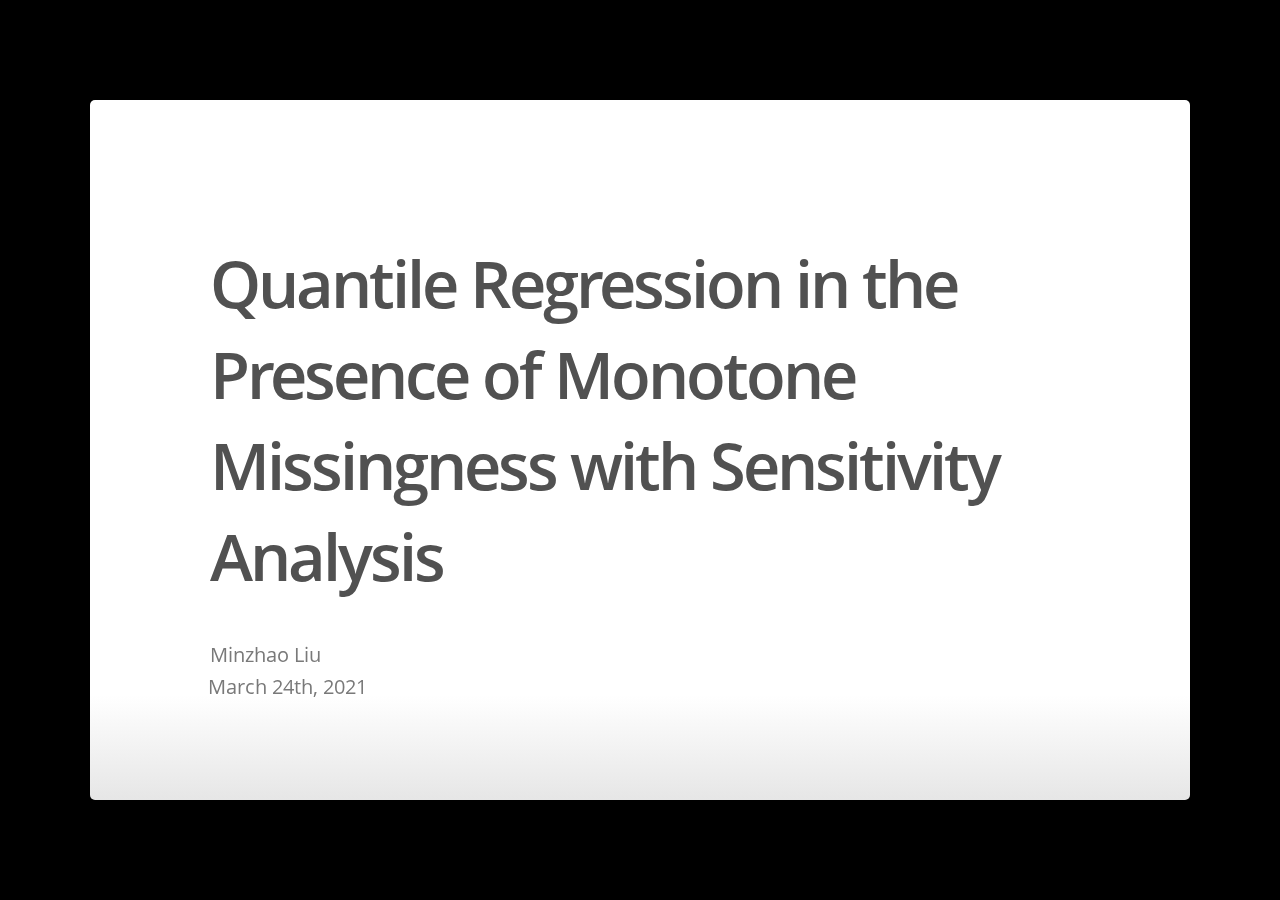
==== commit d6dd1c1e: "new repo" ====
--- a/index.html
+++ b/index.html
@@ -1,2150 +1,3665 @@
 <!DOCTYPE html>
 <html>
 <head>
-  <title>Quantile Regression</title>
+  <title>Quantile Regression in the Presence of Monotone Missingness with Sensitivity Analysis</title>
+
   <meta charset="utf-8">
-  <meta name="description" content="Quantile Regression">
-  <meta name="author" content="Minzhao Liu">
-  <meta name="generator" content="slidify" />
+  <meta http-equiv="X-UA-Compatible" content="chrome=1">
+  <meta name="generator" content="pandoc" />
+
+
+
+
+  <meta name="viewport" content="width=device-width, initial-scale=1">
   <meta name="apple-mobile-web-app-capable" content="yes">
-  <meta http-equiv="X-UA-Compatible" content="chrome=1">
-  <link rel="stylesheet" href="libraries/frameworks/io2012/css/default.css" media="all" >
-  <link rel="stylesheet" href="libraries/frameworks/io2012/phone.css" 
-    media="only screen and (max-device-width: 480px)" >
-  <link rel="stylesheet" href="libraries/frameworks/io2012/css/slidify.css" >
-  <link rel="stylesheet" href="libraries/highlighters/highlight.js/css/tomorrow.css" />
-  <base target="_blank"> <!-- This amazingness opens all links in a new tab. -->
-  <script data-main="libraries/frameworks/io2012/js/slides" 
-    src="libraries/frameworks/io2012/js/require-1.0.8.min.js">
+
+  <base target="_blank">
+
+  <script type="text/javascript">
+    var SLIDE_CONFIG = {
+      // Slide settings
+      settings: {
+                title: 'Quantile Regression in the Presence of Monotone Missingness with Sensitivity Analysis',
+                        useBuilds: true,
+        usePrettify: true,
+        enableSlideAreas: true,
+        enableTouch: true,
+                      },
+
+      // Author information
+      presenters: [
+            {
+        name:  'Minzhao Liu' ,
+        company: '',
+        gplus: '',
+        twitter: '',
+        www: '',
+        github: ''
+      },
+            ]
+    };
   </script>
-  
-    <link rel="stylesheet" href = "libraries/widgets/bootstrap/css/bootstrap.css">
-<link rel="stylesheet" href = "libraries/widgets/bootstrap/css/bootstrap.min.css">
-<link rel="stylesheet" href = "assets/css/ribbons.css">
+
+  <style type="text/css">@font-face {
+font-family: 'Open Sans';
+font-style: normal;
+font-weight: 400;
+src: url([data-uri]) format('truetype');
+}
+@font-face {
+font-family: 'Open Sans';
+font-style: normal;
+font-weight: 600;
+src: url([data-uri]) format('truetype');
+}
+@font-face {
+font-family: 'Open Sans';
+font-style: italic;
+font-weight: 400;
+src: url([data-uri]) format('truetype');
+}
+@font-face {
+font-family: 'Open Sans';
+font-style: italic;
+font-weight: 600;
+src: url([data-uri]) format('truetype');
+}
+@font-face {
+font-family: 'Source Code Pro';
+font-style: normal;
+font-weight: 400;
+src: url([data-uri]) format('truetype');
+}
+</style>
+  <style type="text/css">@charset "UTF-8";
+
+html, body, div, span, applet, object, iframe,
+h1, h2, h3, h4, h5, h6, p, blockquote, pre,
+a, abbr, acronym, address, big, cite, code,
+del, dfn, em, img, ins, kbd, q, s, samp,
+small, strike, strong, tt, var,
+b, u, i, center,
+dl, dt, dd, ol, ul, li,
+fieldset, form, label, legend,
+table, caption, tbody, tfoot, thead, tr, th, td,
+article, aside, canvas, details, embed,
+figure, figcaption, footer, header, hgroup,
+menu, nav, output, ruby, section, summary,
+time, mark, audio, video {
+margin: 0;
+padding: 0;
+border: 0;
+font: inherit;
+font-size: 100%;
+vertical-align: baseline;
+}
+
+html {
+line-height: 1.2;
+}
+
+ul {
+list-style: none;
+}
+
+table {
+border-collapse: collapse;
+border-spacing: 0;
+}
+
+caption, th, td {
+font-weight: normal;
+vertical-align: middle;
+}
+
+q, blockquote {
+quotes: none;
+}
+
+q:before, q:after, blockquote:before, blockquote:after {
+content: "";
+content: none;
+}
+
+a img {
+border: none;
+}
+
+article, aside, details, figcaption, figure, footer, header, hgroup, menu, nav, section, summary {
+display: block;
+}
+
+
+html {
+height: 100%;
+overflow: hidden;
+}
+
+body {
+margin: 0;
+padding: 0;
+opacity: 0;
+height: 100%;
+min-height: 740px;
+width: 100%;
+overflow: hidden;
+color: #fff;
+-webkit-font-smoothing: antialiased;
+-moz-font-smoothing: antialiased;
+-ms-font-smoothing: antialiased;
+-o-font-smoothing: antialiased;
+-webkit-transition: opacity 250ms ease-in;
+-webkit-transition-delay: 100ms;
+-moz-transition: opacity 250ms ease-in 100ms;
+-o-transition: opacity 250ms ease-in 100ms;
+transition: opacity 250ms ease-in 100ms;
+}
+
+body.loaded {
+opacity: 1 !important;
+}
+
+input, button {
+vertical-align: middle;
+}
+
+slides > slide[hidden] {
+display: none !important;
+}
+
+slides {
+width: 100%;
+height: 100%;
+position: absolute;
+left: 0;
+top: 0;
+-webkit-transform: translate3d(0, 0, 0);
+-moz-transform: translate3d(0, 0, 0);
+-ms-transform: translate3d(0, 0, 0);
+-o-transform: translate3d(0, 0, 0);
+transform: translate3d(0, 0, 0);
+-webkit-perspective: 1000;
+-moz-perspective: 1000;
+-ms-perspective: 1000;
+-o-perspective: 1000;
+perspective: 1000;
+-webkit-transform-style: preserve-3d;
+-moz-transform-style: preserve-3d;
+-ms-transform-style: preserve-3d;
+-o-transform-style: preserve-3d;
+transform-style: preserve-3d;
+-webkit-transition: opacity 250ms ease-in;
+-webkit-transition-delay: 100ms;
+-moz-transition: opacity 250ms ease-in 100ms;
+-o-transition: opacity 250ms ease-in 100ms;
+transition: opacity 250ms ease-in 100ms;
+}
+
+slides > slide {
+display: block;
+position: absolute;
+overflow: hidden;
+left: 50%;
+top: 50%;
+-webkit-box-sizing: border-box;
+-moz-box-sizing: border-box;
+box-sizing: border-box;
+}
+
+
+
+
+::selection {
+color: white;
+background-color: #ffd14d;
+text-shadow: none;
+}
+
+::-webkit-scrollbar {
+height: 16px;
+overflow: visible;
+width: 16px;
+}
+
+::-webkit-scrollbar-thumb {
+background-color: rgba(0, 0, 0, 0.1);
+background-clip: padding-box;
+border: solid transparent;
+min-height: 28px;
+padding: 100px 0 0;
+-webkit-box-shadow: inset 1px 1px 0 rgba(0, 0, 0, 0.1), inset 0 -1px 0 rgba(0, 0, 0, 0.07);
+-moz-box-shadow: inset 1px 1px 0 rgba(0, 0, 0, 0.1), inset 0 -1px 0 rgba(0, 0, 0, 0.07);
+box-shadow: inset 1px 1px 0 rgba(0, 0, 0, 0.1), inset 0 -1px 0 rgba(0, 0, 0, 0.07);
+border-width: 1px 1px 1px 6px;
+}
+
+::-webkit-scrollbar-thumb:hover {
+background-color: rgba(0, 0, 0, 0.5);
+}
+
+::-webkit-scrollbar-button {
+height: 0;
+width: 0;
+}
+
+::-webkit-scrollbar-track {
+background-clip: padding-box;
+border: solid transparent;
+border-width: 0 0 0 4px;
+}
+
+::-webkit-scrollbar-corner {
+background: transparent;
+}
+
+body {
+background: black;
+}
+
+slides > slide {
+font-family: 'Open Sans', Arial, sans-serif;
+font-size: 26px;
+color: #797979;
+width: 900px;
+height: 700px;
+margin-left: -450px;
+margin-top: -350px;
+padding: 40px 60px;
+-webkit-border-radius: 5px;
+-moz-border-radius: 5px;
+-ms-border-radius: 5px;
+-o-border-radius: 5px;
+border-radius: 5px;
+-webkit-transition: all 0.6s ease-in-out;
+-moz-transition: all 0.6s ease-in-out;
+-o-transition: all 0.6s ease-in-out;
+transition: all 0.6s ease-in-out;
+}
+
+slides > slide.far-past {
+}
+
+slides > slide.past {
+opacity: 0;
+}
+
+slides > slide.current {
+display: block;
+opacity: 1;
+z-index: 1;
+}
+slides > slide:not(.current) {
+z-index: 0;
+}
+
+slides > slide.current .auto-fadein {
+opacity: 1;
+}
+
+slides > slide.current .gdbar {
+-webkit-background-size: 100% 100%;
+-moz-background-size: 100% 100%;
+-o-background-size: 100% 100%;
+background-size: 100% 100%;
+}
+
+slides > slide.next {
+opacity: 0;
+pointer-events: none;
+}
+
+slides > slide.far-next {
+}
+
+slides > slide.dark {
+background: #515151 !important;
+}
+
+slides > slide:not(.nobackground):after {
+font-size: 12pt;
+content: attr(data-slide-num) "/" attr(data-total-slides);
+position: absolute;
+bottom: 20px;
+right: 60px;
+line-height: 1.9;
+}
+
+slides > slide.title-slide:after {
+content: '';
+position: absolute;
+bottom: 40px;
+right: 40px;
+width: 100%;
+height: 60px;
+}
+
+slides > slide.backdrop {
+z-index: -10;
+display: block !important;
+background: -webkit-gradient(linear, 50% 0%, 50% 100%, color-stop(0%, #ffffff), color-stop(85%, #ffffff), color-stop(100%, #e6e6e6));
+background: -webkit-linear-gradient(#ffffff, #ffffff 85%, #e6e6e6);
+background: -moz-linear-gradient(#ffffff, #ffffff 85%, #e6e6e6);
+background: -o-linear-gradient(#ffffff, #ffffff 85%, #e6e6e6);
+background: linear-gradient(#ffffff, #ffffff 85%, #e6e6e6);
+background-color: white;
+}
+
+slides > slide.backdrop:after, slides > slide.backdrop:before {
+display: none;
+}
+
+slides > slide > hgroup + article {
+margin-top: 45px;
+}
+
+slides > slide > hgroup + article.flexbox.vcenter, slides > slide > hgroup + article.flexbox.vleft, slides > slide > hgroup + article.flexbox.vright {
+height: 80%;
+}
+
+slides > slide > hgroup + article p {
+margin-bottom: 1em;
+}
+
+slides > slide > article:only-child {
+height: 100%;
+}
+
+slides > slide > article:only-child > iframe {
+height: 95%;
+}
+
+slides.layout-faux-widescreen > slide {
+padding: 40px 160px;
+}
+
+slides.layout-widescreen > slide,
+slides.layout-faux-widescreen > slide {
+margin-left: -550px;
+width: 1100px;
+}
+
+slides.layout-widescreen > slide.far-past,
+slides.layout-faux-widescreen > slide.far-past {
+-webkit-transform: translate(-2260px);
+-moz-transform: translate(-2260px);
+-ms-transform: translate(-2260px);
+-o-transform: translate(-2260px);
+transform: translate(-2260px);
+-webkit-transform: translate3d(-2260px, 0, 0);
+-moz-transform: translate3d(-2260px, 0, 0);
+-ms-transform: translate3d(-2260px, 0, 0);
+-o-transform: translate3d(-2260px, 0, 0);
+transform: translate3d(-2260px, 0, 0);
+}
+
+slides.layout-widescreen > slide.past,
+slides.layout-faux-widescreen > slide.past {
+display: block;
+opacity: 0;
+}
+
+slides.layout-widescreen > slide.current,
+slides.layout-faux-widescreen > slide.current {
+display: block;
+opacity: 1;
+}
+
+slides.layout-widescreen > slide.next,
+slides.layout-faux-widescreen > slide.next {
+display: block;
+opacity: 0;
+pointer-events: none;
+}
+
+slides.layout-widescreen > slide.far-next,
+slides.layout-faux-widescreen > slide.far-next {
+-webkit-transform: translate(2260px);
+-moz-transform: translate(2260px);
+-ms-transform: translate(2260px);
+-o-transform: translate(2260px);
+transform: translate(2260px);
+-webkit-transform: translate3d(2260px, 0, 0);
+-moz-transform: translate3d(2260px, 0, 0);
+-ms-transform: translate3d(2260px, 0, 0);
+-o-transform: translate3d(2260px, 0, 0);
+transform: translate3d(2260px, 0, 0);
+}
+
+slides.layout-widescreen #prev-slide-area,
+slides.layout-faux-widescreen #prev-slide-area {
+margin-left: -650px;
+}
+
+slides.layout-widescreen #next-slide-area,
+slides.layout-faux-widescreen #next-slide-area {
+margin-left: 550px;
+}
+
+b {
+font-weight: 600;
+}
+
+a {
+color: #2a7cdf;
+text-decoration: none;
+border-bottom: 1px solid rgba(42, 124, 223, 0.5);
+}
+
+a:hover {
+color: black !important;
+}
+
+h1, h2, h3 {
+font-weight: 600;
+}
+
+h2 {
+font-size: 45px;
+line-height: 65px;
+letter-spacing: -2px;
+color: #515151;
+}
+
+h3 {
+font-size: 30px;
+letter-spacing: -1px;
+line-height: 2;
+font-weight: inherit;
+color: #797979;
+}
+
+ol, ul {
+margin-left: 1.2em;
+margin-bottom: 1em;
+position: relative;
+}
+ol {
+margin-left: 1.4em;
+}
+
+ol li,
+ul li {
+margin-bottom: 0.5em;
+}
+
+ul li ul {
+margin-left: 2em;
+margin-bottom: 0;
+}
+
+ul li ul li:before {
+content: '-';
+font-weight: 600;
+}
+
+ul > li:before {
+content: '\00B7';
+margin-left: -1em;
+position: absolute;
+font-weight: 600;
+}
+
+ul ul,
+ol ul {
+margin-top: .5em;
+}
+ol ul,
+ol ol {
+margin-top: .5em;
+}
+
+.highlight-code slide.current pre > * {
+opacity: 0.25;
+-webkit-transition: opacity 0.5s ease-in;
+-moz-transition: opacity 0.5s ease-in;
+-o-transition: opacity 0.5s ease-in;
+transition: opacity 0.5s ease-in;
+}
+
+.highlight-code slide.current b {
+opacity: 1;
+}
+
+pre {
+font-family: 'Source Code Pro', 'Courier New', monospace;
+font-size: 20px;
+line-height: 28px;
+padding: 10px 0 10px 60px;
+letter-spacing: -1px;
+margin-bottom: 20px;
+width: 106%;
+left: -60px;
+position: relative;
+-webkit-box-sizing: border-box;
+-moz-box-sizing: border-box;
+box-sizing: border-box;
+
+}
+.prettyprint {
+background-color: #e6e6e6;
+}
+
+pre[data-lang]:after {
+content: attr(data-lang);
+background-color: darkgrey;
+right: 0;
+top: 0;
+position: absolute;
+font-size: 16pt;
+color: white;
+padding: 2px 25px;
+text-transform: uppercase;
+}
+
+pre[data-lang="go"] {
+color: #333;
+}
+
+code {
+font-size: 95%;
+font-family: 'Source Code Pro', 'Courier New', monospace;
+color: black;
+}
+
+iframe {
+width: 100%;
+height: 510px;
+background: white;
+border: 1px solid #e6e6e6;
+-webkit-box-sizing: border-box;
+-moz-box-sizing: border-box;
+box-sizing: border-box;
+}
+
+dt {
+font-weight: bold;
+}
+
+button {
+display: inline-block;
+background: -webkit-gradient(linear, 50% 0%, 50% 100%, color-stop(40%, #f9f9f9), color-stop(70%, #e3e3e3));
+background: -webkit-linear-gradient(#f9f9f9 40%, #e3e3e3 70%);
+background: -moz-linear-gradient(#f9f9f9 40%, #e3e3e3 70%);
+background: -o-linear-gradient(#f9f9f9 40%, #e3e3e3 70%);
+background: linear-gradient(#f9f9f9 40%, #e3e3e3 70%);
+border: 1px solid darkgrey;
+-webkit-border-radius: 3px;
+-moz-border-radius: 3px;
+-ms-border-radius: 3px;
+-o-border-radius: 3px;
+border-radius: 3px;
+padding: 5px 8px;
+outline: none;
+white-space: nowrap;
+-webkit-user-select: none;
+-moz-user-select: none;
+user-select: none;
+cursor: pointer;
+text-shadow: 1px 1px white;
+font-size: 10pt;
+}
+
+button:not(:disabled):hover {
+border-color: #515151;
+}
+
+button:not(:disabled):active {
+background: -webkit-gradient(linear, 50% 0%, 50% 100%, color-stop(40%, #e3e3e3), color-stop(70%, #f9f9f9));
+background: -webkit-linear-gradient(#e3e3e3 40%, #f9f9f9 70%);
+background: -moz-linear-gradient(#e3e3e3 40%, #f9f9f9 70%);
+background: -o-linear-gradient(#e3e3e3 40%, #f9f9f9 70%);
+background: linear-gradient(#e3e3e3 40%, #f9f9f9 70%);
+}
+
+:disabled {
+color: darkgrey;
+}
+
+.blue {
+color: #4387fd;
+}
+
+.blue2 {
+color: #3c8ef3;
+}
+
+.blue3 {
+color: #2a7cdf;
+}
+
+.yellow {
+color: #ffd14d;
+}
+
+.yellow2 {
+color: #f9cc46;
+}
+
+.yellow3 {
+color: #f6c000;
+}
+
+.green {
+color: #0da861;
+}
+
+.green2 {
+color: #00a86d;
+}
+
+.green3 {
+color: #009f5d;
+}
+
+.red {
+color: #f44a3f;
+}
+
+.red2 {
+color: #e0543e;
+}
+
+.red3 {
+color: #d94d3a;
+}
+
+.gray {
+color: #e6e6e6;
+}
+
+.gray2 {
+color: darkgrey;
+}
+
+.gray3 {
+color: #797979;
+}
+
+.gray4 {
+color: #515151;
+}
+
+.white {
+color: white !important;
+}
+
+.black {
+color: black !important;
+}
+
+.columns-2 {
+-webkit-column-count: 2;
+-moz-column-count: 2;
+-ms-column-count: 2;
+-o-column-count: 2;
+column-count: 2;
+}
+
+.columns-2 ul, .columns-2 ol {
+-webkit-transform: translate3d(0, 0, 0);
+}
+
+table.rmdtable {
+width: 100%;
+border-collapse: -moz-initial;
+border-collapse: initial;
+border-spacing: 2px;
+border-bottom: 1px solid #797979;
+}
+
+table.rmdtable tr > td:first-child, table th {
+font-weight: 600;
+color: #515151;
+}
+
+table.rmdtable tr:nth-child(odd) {
+background-color: #e6e6e6;
+}
+
+table.rmdtable th {
+color: white;
+font-size: 18px;
+background: -webkit-gradient(linear, 50% 0%, 50% 100%, color-stop(40%, #4387fd), color-stop(80%, #2a7cdf)) no-repeat;
+background: -webkit-linear-gradient(top, #4387fd 40%, #2a7cdf 80%) no-repeat;
+background: -moz-linear-gradient(top, #4387fd 40%, #2a7cdf 80%) no-repeat;
+background: -o-linear-gradient(top, #4387fd 40%, #2a7cdf 80%) no-repeat;
+background: linear-gradient(top, #4387fd 40%, #2a7cdf 80%) no-repeat;
+}
+
+table.rmdtable td, table th {
+font-size: 18px;
+padding: 1em 0.5em;
+}
+
+table.rmdtable td.highlight {
+color: #515151;
+background: -webkit-gradient(linear, 50% 0%, 50% 100%, color-stop(40%, #ffd14d), color-stop(80%, #f6c000)) no-repeat;
+background: -webkit-linear-gradient(top, #ffd14d 40%, #f6c000 80%) no-repeat;
+background: -moz-linear-gradient(top, #ffd14d 40%, #f6c000 80%) no-repeat;
+background: -o-linear-gradient(top, #ffd14d 40%, #f6c000 80%) no-repeat;
+background: linear-gradient(top, #ffd14d 40%, #f6c000 80%) no-repeat;
+}
+
+table.rmdtable.rows {
+border-bottom: none;
+border-right: 1px solid #797979;
+}
+
+q {
+font-size: 45px;
+line-height: 72px;
+}
+
+q:before {
+content: '\201C';
+position: absolute;
+margin-left: -0.5em;
+}
+
+q:after {
+content: '\201D';
+position: absolute;
+margin-left: 0.1em;
+}
+
+slide.fill {
+background-repeat: no-repeat;
+-webkit-border-radius: 5px;
+-moz-border-radius: 5px;
+-ms-border-radius: 5px;
+-o-border-radius: 5px;
+border-radius: 5px;
+-webkit-background-size: cover;
+-moz-background-size: cover;
+-o-background-size: cover;
+background-size: cover;
+}
+
+
+article.smaller p, article.smaller ul, article.smaller ol {
+font-size: 20px;
+line-height: 24px;
+letter-spacing: 0;
+}
+
+article.smaller table td, article.smaller table th {
+font-size: 14px;
+}
+
+article.smaller pre {
+font-size: 15px;
+line-height: 20px;
+letter-spacing: 0;
+}
+
+article.smaller q {
+font-size: 40px;
+line-height: 48px;
+}
+
+article.smaller q:before, article.smaller q:after {
+font-size: 60px;
+}
+
+
+.build > * {
+-webkit-transition: opacity 0.5s ease-in-out;
+-webkit-transition-delay: 0.2s;
+-moz-transition: opacity 0.5s ease-in-out 0.2s;
+-o-transition: opacity 0.5s ease-in-out 0.2s;
+transition: opacity 0.5s ease-in-out 0.2s;
+}
+
+.build .to-build {
+opacity: 0;
+}
+
+.build .build-fade {
+opacity: 0.3;
+}
+
+.build .build-fade:hover {
+opacity: 1.0;
+}
+
+.popup .next .build .to-build {
+opacity: 1;
+}
+
+.popup .next .build .build-fade {
+opacity: 1;
+}
+
+
+.prettyprint .str,
+.prettyprint .atv {
+
+color: #009f5d;
+}
+
+.prettyprint .kwd,
+.prettyprint .tag {
+
+color: #0066cc;
+}
+
+.prettyprint .com {
+
+color: #797979;
+font-style: italic;
+}
+
+.prettyprint .lit {
+
+color: #7f0000;
+}
+
+.prettyprint .pun,
+.prettyprint .opn,
+.prettyprint .clo {
+color: #515151;
+}
+
+.prettyprint .typ,
+.prettyprint .atn,
+.prettyprint .dec,
+.prettyprint .var {
+
+color: #d94d3a;
+}
+
+.prettyprint .pln {
+color: #515151;
+}
+
+.note {
+position: absolute;
+z-index: 100;
+width: 100%;
+height: 100%;
+top: 0;
+left: 0;
+padding: 1em;
+background: rgba(0, 0, 0, 0.3);
+opacity: 0;
+pointer-events: none;
+display: -webkit-box !important;
+display: -moz-box !important;
+display: -ms-box !important;
+display: -o-box !important;
+display: box !important;
+-webkit-box-orient: vertical;
+-moz-box-orient: vertical;
+-ms-box-orient: vertical;
+box-orient: vertical;
+-webkit-box-align: center;
+-moz-box-align: center;
+-ms-box-align: center;
+box-align: center;
+-webkit-box-pack: center;
+-moz-box-pack: center;
+-ms-box-pack: center;
+box-pack: center;
+-webkit-border-radius: 5px;
+-moz-border-radius: 5px;
+-ms-border-radius: 5px;
+-o-border-radius: 5px;
+border-radius: 5px;
+-webkit-box-sizing: border-box;
+-moz-box-sizing: border-box;
+box-sizing: border-box;
+-webkit-transform: translateY(350px);
+-moz-transform: translateY(350px);
+-ms-transform: translateY(350px);
+-o-transform: translateY(350px);
+transform: translateY(350px);
+-webkit-transition: all 0.4s ease-in-out;
+-moz-transition: all 0.4s ease-in-out;
+-o-transition: all 0.4s ease-in-out;
+transition: all 0.4s ease-in-out;
+}
+
+.note > section {
+background: #fff;
+-webkit-border-radius: 5px;
+-moz-border-radius: 5px;
+-ms-border-radius: 5px;
+-o-border-radius: 5px;
+border-radius: 5px;
+-webkit-box-shadow: 0 0 10px #797979;
+-moz-box-shadow: 0 0 10px #797979;
+box-shadow: 0 0 10px #797979;
+width: 60%;
+padding: 2em;
+}
+
+.with-notes.popup slides.layout-widescreen slide.next,
+.with-notes.popup slides.layout-faux-widescreen slide.next {
+-webkit-transform: translate3d(690px, 80px, 0) scale(0.35);
+-moz-transform: translate3d(690px, 80px, 0) scale(0.35);
+-ms-transform: translate3d(690px, 80px, 0) scale(0.35);
+-o-transform: translate3d(690px, 80px, 0) scale(0.35);
+transform: translate3d(690px, 80px, 0) scale(0.35);
+}
+
+.with-notes.popup slides.layout-widescreen slide .note,
+.with-notes.popup slides.layout-faux-widescreen slide .note {
+-webkit-transform: translate3d(300px, 800px, 0) scale(1.5);
+-moz-transform: translate3d(300px, 800px, 0) scale(1.5);
+-ms-transform: translate3d(300px, 800px, 0) scale(1.5);
+-o-transform: translate3d(300px, 800px, 0) scale(1.5);
+transform: translate3d(300px, 800px, 0) scale(1.5);
+}
+
+.with-notes.popup slide {
+overflow: visible;
+background: white;
+-webkit-transition: none;
+-moz-transition: none;
+-o-transition: none;
+transition: none;
+pointer-events: none;
+-webkit-transform-origin: 0 0;
+-moz-transform-origin: 0 0;
+-ms-transform-origin: 0 0;
+-o-transform-origin: 0 0;
+transform-origin: 0 0;
+}
+
+.with-notes.popup slide:not(.backdrop) {
+-webkit-transform: scale(0.6) translate3d(0.5em, 0.5em, 0);
+-moz-transform: scale(0.6) translate3d(0.5em, 0.5em, 0);
+-ms-transform: scale(0.6) translate3d(0.5em, 0.5em, 0);
+-o-transform: scale(0.6) translate3d(0.5em, 0.5em, 0);
+transform: scale(0.6) translate3d(0.5em, 0.5em, 0);
+-webkit-box-shadow: 0 0 10px #797979;
+-moz-box-shadow: 0 0 10px #797979;
+box-shadow: 0 0 10px #797979;
+}
+
+.with-notes.popup slide.backdrop {
+background-image: -webkit-gradient(radial, 50% 50%, 0, 50% 50%, 600, color-stop(0%, #b1dfff), color-stop(100%, #4387fd));
+background-image: -webkit-radial-gradient(50% 50%, #b1dfff 0%, #4387fd 600px);
+background-image: -moz-radial-gradient(50% 50%, #b1dfff 0%, #4387fd 600px);
+background-image: -o-radial-gradient(50% 50%, #b1dfff 0%, #4387fd 600px);
+background-image: radial-gradient(50% 50%, #b1dfff 0%, #4387fd 600px);
+}
+
+.with-notes.popup slide.next {
+-webkit-transform: translate3d(570px, 80px, 0) scale(0.35);
+-moz-transform: translate3d(570px, 80px, 0) scale(0.35);
+-ms-transform: translate3d(570px, 80px, 0) scale(0.35);
+-o-transform: translate3d(570px, 80px, 0) scale(0.35);
+transform: translate3d(570px, 80px, 0) scale(0.35);
+opacity: 1 !important;
+}
+
+.with-notes.popup slide.next .note {
+display: none !important;
+}
+
+.with-notes.popup .note {
+width: 109%;
+height: 260px;
+background: #e6e6e6;
+padding: 0;
+-webkit-box-shadow: 0 0 10px #797979;
+-moz-box-shadow: 0 0 10px #797979;
+box-shadow: 0 0 10px #797979;
+-webkit-transform: translate3d(250px, 800px, 0) scale(1.5);
+-moz-transform: translate3d(250px, 800px, 0) scale(1.5);
+-ms-transform: translate3d(250px, 800px, 0) scale(1.5);
+-o-transform: translate3d(250px, 800px, 0) scale(1.5);
+transform: translate3d(250px, 800px, 0) scale(1.5);
+-webkit-transition: opacity 400ms ease-in-out;
+-moz-transition: opacity 400ms ease-in-out;
+-o-transition: opacity 400ms ease-in-out;
+transition: opacity 400ms ease-in-out;
+}
+
+.with-notes.popup .note > section {
+background: #fff;
+-webkit-border-radius: 5px;
+-moz-border-radius: 5px;
+-ms-border-radius: 5px;
+-o-border-radius: 5px;
+border-radius: 5px;
+height: 100%;
+width: 100%;
+-webkit-box-sizing: border-box;
+-moz-box-sizing: border-box;
+box-sizing: border-box;
+-webkit-box-shadow: none;
+-moz-box-shadow: none;
+box-shadow: none;
+overflow: auto;
+padding: 1em;
+}
+
+.with-notes .note {
+opacity: 1;
+-webkit-transform: translateY(0);
+-moz-transform: translateY(0);
+-ms-transform: translateY(0);
+-o-transform: translateY(0);
+transform: translateY(0);
+pointer-events: auto;
+}
+
+.source {
+font-size: 14px;
+color: darkgrey;
+position: absolute;
+bottom: 70px;
+left: 60px;
+}
+
+.centered {
+text-align: center;
+}
+
+.reflect {
+-webkit-box-reflect: below 3px -webkit-linear-gradient(rgba(255, 255, 255, 0) 85%, white 150%);
+-moz-box-reflect: below 3px -moz-linear-gradient(rgba(255, 255, 255, 0) 85%, white 150%);
+-o-box-reflect: below 3px -o-linear-gradient(rgba(255, 255, 255, 0) 85%, white 150%);
+-ms-box-reflect: below 3px -ms-linear-gradient(rgba(255, 255, 255, 0) 85%, white 150%);
+box-reflect: below 3px linear-gradient(rgba(255, 255, 255, 0) 85%, #ffffff 150%);
+}
+
+.flexbox {
+display: -webkit-box !important;
+display: -moz-box !important;
+display: -ms-box !important;
+display: -o-box !important;
+display: box !important;
+}
+
+.flexbox.vcenter {
+-webkit-box-orient: vertical;
+-moz-box-orient: vertical;
+-ms-box-orient: vertical;
+box-orient: vertical;
+-webkit-box-align: center;
+-moz-box-align: center;
+-ms-box-align: center;
+box-align: center;
+-webkit-box-pack: center;
+-moz-box-pack: center;
+-ms-box-pack: center;
+box-pack: center;
+height: 100%;
+width: 100%;
+}
+
+.flexbox.vleft {
+-webkit-box-orient: vertical;
+-moz-box-orient: vertical;
+-ms-box-orient: vertical;
+box-orient: vertical;
+-webkit-box-align: left;
+-moz-box-align: left;
+-ms-box-align: left;
+box-align: left;
+-webkit-box-pack: center;
+-moz-box-pack: center;
+-ms-box-pack: center;
+box-pack: center;
+height: 100%;
+width: 100%;
+}
+
+.flexbox.vright {
+-webkit-box-orient: vertical;
+-moz-box-orient: vertical;
+-ms-box-orient: vertical;
+box-orient: vertical;
+-webkit-box-align: end;
+-moz-box-align: end;
+-ms-box-align: end;
+box-align: end;
+-webkit-box-pack: center;
+-moz-box-pack: center;
+-ms-box-pack: center;
+box-pack: center;
+height: 100%;
+width: 100%;
+}
+
+.auto-fadein {
+-webkit-transition: opacity 0.6s ease-in;
+-webkit-transition-delay: 0.6s;
+-moz-transition: opacity 0.6s ease-in 0.6s;
+-o-transition: opacity 0.6s ease-in 0.6s;
+transition: opacity 0.6s ease-in 0.6s;
+opacity: 0;
+}
+
+
+.slide-area {
+z-index: 1000;
+position: absolute;
+left: 0;
+top: 0;
+width: 100px;
+height: 700px;
+left: 50%;
+top: 50%;
+cursor: pointer;
+margin-top: -350px;
+}
+
+#prev-slide-area {
+margin-left: -550px;
+}
+
+#next-slide-area {
+margin-left: 450px;
+}
+
+
+.logoslide img {
+width: 383px;
+height: 92px;
+}
+
+.segue {
+padding: 60px 120px;
+}
+
+.segue h2 {
+color: #e6e6e6;
+font-size: 60px;
+}
+
+.segue h3 {
+color: #e6e6e6;
+line-height: 2.8;
+}
+
+.segue hgroup {
+position: absolute;
+bottom: 225px;
+}
+
+.thank-you-slide {
+background: #4387fd !important;
+color: white;
+}
+
+.thank-you-slide h2 {
+font-size: 60px;
+color: inherit;
+}
+
+.thank-you-slide article > p {
+margin-top: 2em;
+font-size: 20pt;
+}
+
+.thank-you-slide > p {
+position: absolute;
+bottom: 80px;
+font-size: 24pt;
+line-height: 1.3;
+}
+
+aside.gdbar {
+height: 97px;
+width: 215px;
+position: absolute;
+left: -1px;
+top: 125px;
+-webkit-border-radius: 0 10px 10px 0;
+-moz-border-radius: 0 10px 10px 0;
+-ms-border-radius: 0 10px 10px 0;
+-o-border-radius: 0 10px 10px 0;
+border-radius: 0 10px 10px 0;
+background: -webkit-gradient(linear, 0% 50%, 100% 50%, color-stop(0%, #e6e6e6), color-stop(100%, #e6e6e6)) no-repeat;
+background: -webkit-linear-gradient(left, #e6e6e6, #e6e6e6) no-repeat;
+background: -moz-linear-gradient(left, #e6e6e6, #e6e6e6) no-repeat;
+background: -o-linear-gradient(left, #e6e6e6, #e6e6e6) no-repeat;
+background: linear-gradient(left, #e6e6e6, #e6e6e6) no-repeat;
+-webkit-background-size: 0% 100%;
+-moz-background-size: 0% 100%;
+-o-background-size: 0% 100%;
+background-size: 0% 100%;
+-webkit-transition: all 0.5s ease-out;
+-webkit-transition-delay: 0.5s;
+-moz-transition: all 0.5s ease-out 0.5s;
+-o-transition: all 0.5s ease-out 0.5s;
+transition: all 0.5s ease-out 0.5s;
+
+}
+
+aside.gdbar.right {
+right: 0;
+left: -moz-initial;
+left: initial;
+top: 254px;
+
+-webkit-transform: rotateZ(180deg);
+-moz-transform: rotateZ(180deg);
+-ms-transform: rotateZ(180deg);
+-o-transform: rotateZ(180deg);
+transform: rotateZ(180deg);
+}
+
+aside.gdbar.right img {
+-webkit-transform: rotateZ(180deg);
+-moz-transform: rotateZ(180deg);
+-ms-transform: rotateZ(180deg);
+-o-transform: rotateZ(180deg);
+transform: rotateZ(180deg);
+}
+
+aside.gdbar.bottom {
+top: -moz-initial;
+top: initial;
+bottom: 60px;
+}
+
+aside.gdbar img {
+width: 85px;
+height: 85px;
+position: absolute;
+right: 0;
+margin: 8px 15px;
+}
+
+.title-slide hgroup {
+bottom: 100px;
+}
+
+.title-slide hgroup h1 {
+font-size: 65px;
+line-height: 1.4;
+letter-spacing: -3px;
+color: #515151;
+}
+
+.title-slide hgroup h2 {
+font-size: 34px;
+color: darkgrey;
+font-weight: inherit;
+}
+
+.title-slide hgroup p {
+font-size: 20px;
+color: #797979;
+line-height: 1.3;
+margin-top: 2em;
+}
+
+.quote {
+color: #e6e6e6;
+}
+
+.quote .author {
+font-size: 24px;
+position: absolute;
+bottom: 80px;
+line-height: 1.4;
+}
+
+[data-config-contact] a {
+color: white;
+border-bottom: none;
+}
+
+[data-config-contact] span {
+width: 115px;
+display: inline-block;
+}
+
+.overview.popup .note {
+display: none !important;
+}
+
+.overview slides slide {
+display: block;
+cursor: pointer;
+opacity: 0.5;
+pointer-events: auto !important;
+background: -webkit-gradient(linear, 50% 0%, 50% 100%, color-stop(0%, #ffffff), color-stop(85%, #ffffff), color-stop(100%, #e6e6e6));
+background: -webkit-linear-gradient(#ffffff, #ffffff 85%, #e6e6e6);
+background: -moz-linear-gradient(#ffffff, #ffffff 85%, #e6e6e6);
+background: -o-linear-gradient(#ffffff, #ffffff 85%, #e6e6e6);
+background: linear-gradient(#ffffff, #ffffff 85%, #e6e6e6);
+background-color: white;
+}
+
+.overview slides slide.backdrop {
+display: none !important;
+}
+
+.overview slides slide.far-past, .overview slides slide.past, .overview slides slide.next, .overview slides slide.far-next, .overview slides slide.far-past {
+opacity: 0.5;
+display: block;
+}
+
+.overview slides slide.current {
+opacity: 1;
+}
+
+.overview .slide-area {
+display: none;
+}
+slides > slide {
+background: linear-gradient(#ffffff, #ffffff 85%, #e6e6e6);
+background-color: white;
+}
+slides > slide {
+opacity: 0;
+}
+@media print {
+
+@page {
+size: landscape;
+margin: 0;
+}
+
+slides slide {
+display: block !important;
+position: relative;
+background: -webkit-gradient(linear, 50% 0%, 50% 100%, color-stop(0%, #ffffff), color-stop(85%, #ffffff), color-stop(100%, #e6e6e6));
+background: -webkit-linear-gradient(#ffffff, #ffffff 85%, #e6e6e6);
+background: -moz-linear-gradient(#ffffff, #ffffff 85%, #e6e6e6);
+background: -o-linear-gradient(#ffffff, #ffffff 85%, #e6e6e6);
+background: linear-gradient(#ffffff, #ffffff 85%, #e6e6e6);
+background-color: white;
+-webkit-transform: none !important;
+-moz-transform: none !important;
+-ms-transform: none !important;
+-o-transform: none !important;
+transform: none !important;
+width: 100%;
+height: 100%;
+page-break-after: always;
+top: auto !important;
+left: auto !important;
+margin-top: 0 !important;
+margin-left: 0 !important;
+opacity: 1 !important;
+color: #555;
+}
+
+slides slide.far-past, slides slide.past, slides slide.next, slides slide.far-next, slides slide.far-past, slides slide.current {
+opacity: 1 !important;
+display: block !important;
+}
+
+slides slide .build > * {
+-webkit-transition: none;
+-moz-transition: none;
+-o-transition: none;
+transition: none;
+}
+
+slides slide .build .to-build,
+slides slide .build .build-fade {
+opacity: 1;
+}
+
+slides slide .auto-fadein {
+opacity: 1 !important;
+}
+
+slides slide.backdrop {
+display: none !important;
+}
+
+slides slide table.rows {
+border-right: 0;
+}
+
+slides slide[hidden] {
+display: none !important;
+}
+
+.slide-area {
+display: none;
+}
+
+.reflect {
+-webkit-box-reflect: none;
+-moz-box-reflect: none;
+-o-box-reflect: none;
+-ms-box-reflect: none;
+box-reflect: none;
+}
+
+pre, code {
+font-family: monospace !important;
+}
+}
+
+label {
+display: block;
+margin-bottom: 4px;
+}
+label, input {
+font-size: 16px;
+color: #333;
+}
+input {
+width: 220px;
+}
+.jslider {
+margin-top: 8px;
+}
+
+.dataTables_info, .dataTables_paginate {
+font-size: 14px;
+}
+</style>
+  <style type="text/css">
+@media only screen and (max-device-width: 480px) {
+slides>slide{-webkit-transition:none !important;-webkit-transition:none !important;-moz-transition:none !important;-o-transition:none !important;transition:none !important}
+}
+</style>
+  <script>/* Modernizr 2.5.3 (Custom Build) | MIT & BSD
+ * Build: http://www.modernizr.com/download/#[base64]
+ */
+;window.Modernizr=function(a,b,c){function C(a){i.cssText=a}function D(a,b){return C(m.join(a+";")+(b||""))}function E(a,b){return typeof a===b}function F(a,b){return!!~(""+a).indexOf(b)}function G(a,b){for(var d in a)if(i[a[d]]!==c)return b=="pfx"?a[d]:!0;return!1}function H(a,b,d){for(var e in a){var f=b[a[e]];if(f!==c)return d===!1?a[e]:E(f,"function")?f.bind(d||b):f}return!1}function I(a,b,c){var d=a.charAt(0).toUpperCase()+a.substr(1),e=(a+" "+o.join(d+" ")+d).split(" ");return E(b,"string")||E(b,"undefined")?G(e,b):(e=(a+" "+p.join(d+" ")+d).split(" "),H(e,b,c))}function K(){e.input=function(c){for(var d=0,e=c.length;d<e;d++)t[c[d]]=c[d]in j;return t.list&&(t.list=!!b.createElement("datalist")&&!!a.HTMLDataListElement),t}("autocomplete autofocus list placeholder max min multiple pattern required step".split(" ")),e.inputtypes=function(a){for(var d=0,e,g,h,i=a.length;d<i;d++)j.setAttribute("type",g=a[d]),e=j.type!=="text",e&&(j.value=k,j.style.cssText="position:absolute;visibility:hidden;",/^range$/.test(g)&&j.style.WebkitAppearance!==c?(f.appendChild(j),h=b.defaultView,e=h.getComputedStyle&&h.getComputedStyle(j,null).WebkitAppearance!=="textfield"&&j.offsetHeight!==0,f.removeChild(j)):/^(search|tel)$/.test(g)||(/^(url|email)$/.test(g)?e=j.checkValidity&&j.checkValidity()===!1:/^color$/.test(g)?(f.appendChild(j),f.offsetWidth,e=j.value!=k,f.removeChild(j)):e=j.value!=k)),s[a[d]]=!!e;return s}("search tel url email datetime date month week time datetime-local number range color".split(" "))}var d="2.5.3",e={},f=b.documentElement,g="modernizr",h=b.createElement(g),i=h.style,j=b.createElement("input"),k=":)",l={}.toString,m=" -webkit- -moz- -o- -ms- ".split(" "),n="Webkit Moz O ms",o=n.split(" "),p=n.toLowerCase().split(" "),q={svg:"http://www.w3.org/2000/svg"},r={},s={},t={},u=[],v=u.slice,w,x=function(a,c,d,e){var h,i,j,k=b.createElement("div"),l=b.body,m=l?l:b.createElement("body");if(parseInt(d,10))while(d--)j=b.createElement("div"),j.id=e?e[d]:g+(d+1),k.appendChild(j);return h=["&#173;","<style>",a,"</style>"].join(""),k.id=g,(l?k:m).innerHTML+=h,m.appendChild(k),l||(m.style.background="",f.appendChild(m)),i=c(k,a),l?k.parentNode.removeChild(k):m.parentNode.removeChild(m),!!i},y=function(b){var c=a.matchMedia||a.msMatchMedia;if(c)return c(b).matches;var d;return x("@media "+b+" { #"+g+" { position: absolute; } }",function(b){d=(a.getComputedStyle?getComputedStyle(b,null):b.currentStyle)["position"]=="absolute"}),d},z=function(){function d(d,e){e=e||b.createElement(a[d]||"div"),d="on"+d;var f=d in e;return f||(e.setAttribute||(e=b.createElement("div")),e.setAttribute&&e.removeAttribute&&(e.setAttribute(d,""),f=E(e[d],"function"),E(e[d],"undefined")||(e[d]=c),e.removeAttribute(d))),e=null,f}var a={select:"input",change:"input",submit:"form",reset:"form",error:"img",load:"img",abort:"img"};return d}(),A={}.hasOwnProperty,B;!E(A,"undefined")&&!E(A.call,"undefined")?B=function(a,b){return A.call(a,b)}:B=function(a,b){return b in a&&E(a.constructor.prototype[b],"undefined")},Function.prototype.bind||(Function.prototype.bind=function(b){var c=this;if(typeof c!="function")throw new TypeError;var d=v.call(arguments,1),e=function(){if(this instanceof e){var a=function(){};a.prototype=c.prototype;var f=new a,g=c.apply(f,d.concat(v.call(arguments)));return Object(g)===g?g:f}return c.apply(b,d.concat(v.call(arguments)))};return e});var J=function(c,d){var f=c.join(""),g=d.length;x(f,function(c,d){var f=b.styleSheets[b.styleSheets.length-1],h=f?f.cssRules&&f.cssRules[0]?f.cssRules[0].cssText:f.cssText||"":"",i=c.childNodes,j={};while(g--)j[i[g].id]=i[g];e.touch="ontouchstart"in a||a.DocumentTouch&&b instanceof DocumentTouch||(j.touch&&j.touch.offsetTop)===9,e.csstransforms3d=(j.csstransforms3d&&j.csstransforms3d.offsetLeft)===9&&j.csstransforms3d.offsetHeight===3,e.generatedcontent=(j.generatedcontent&&j.generatedcontent.offsetHeight)>=1,e.fontface=/src/i.test(h)&&h.indexOf(d.split(" ")[0])===0},g,d)}(['@font-face {font-family:"font";src:url("https://")}',["@media (",m.join("touch-enabled),("),g,")","{#touch{top:9px;position:absolute}}"].join(""),["@media (",m.join("transform-3d),("),g,")","{#csstransforms3d{left:9px;position:absolute;height:3px;}}"].join(""),['#generatedcontent:after{content:"',k,'";visibility:hidden}'].join("")],["fontface","touch","csstransforms3d","generatedcontent"]);r.flexbox=function(){return I("flexOrder")},r["flexbox-legacy"]=function(){return I("boxDirection")},r.canvas=function(){var a=b.createElement("canvas");return!!a.getContext&&!!a.getContext("2d")},r.canvastext=function(){return!!e.canvas&&!!E(b.createElement("canvas").getContext("2d").fillText,"function")},r.webgl=function(){try{var d=b.createElement("canvas"),e;e=!(!a.WebGLRenderingContext||!d.getContext("experimental-webgl")&&!d.getContext("webgl")),d=c}catch(f){e=!1}return e},r.touch=function(){return e.touch},r.geolocation=function(){return!!navigator.geolocation},r.postmessage=function(){return!!a.postMessage},r.websqldatabase=function(){return!!a.openDatabase},r.indexedDB=function(){return!!I("indexedDB",a)},r.hashchange=function(){return z("hashchange",a)&&(b.documentMode===c||b.documentMode>7)},r.history=function(){return!!a.history&&!!history.pushState},r.draganddrop=function(){var a=b.createElement("div");return"draggable"in a||"ondragstart"in a&&"ondrop"in a},r.websockets=function(){for(var b=-1,c=o.length;++b<c;)if(a[o[b]+"WebSocket"])return!0;return"WebSocket"in a},r.rgba=function(){return C("background-color:rgba(150,255,150,.5)"),F(i.backgroundColor,"rgba")},r.hsla=function(){return C("background-color:hsla(120,40%,100%,.5)"),F(i.backgroundColor,"rgba")||F(i.backgroundColor,"hsla")},r.multiplebgs=function(){return C("background:url(https://),url(https://),red url(https://)"),/(url\s*\(.*?){3}/.test(i.background)},r.backgroundsize=function(){return I("backgroundSize")},r.borderimage=function(){return I("borderImage")},r.borderradius=function(){return I("borderRadius")},r.boxshadow=function(){return I("boxShadow")},r.textshadow=function(){return b.createElement("div").style.textShadow===""},r.opacity=function(){return D("opacity:.55"),/^0.55$/.test(i.opacity)},r.cssanimations=function(){return I("animationName")},r.csscolumns=function(){return I("columnCount")},r.cssgradients=function(){var a="background-image:",b="gradient(linear,left top,right bottom,from(#9f9),to(white));",c="linear-gradient(left top,#9f9, white);";return C((a+"-webkit- ".split(" ").join(b+a)+m.join(c+a)).slice(0,-a.length)),F(i.backgroundImage,"gradient")},r.cssreflections=function(){return I("boxReflect")},r.csstransforms=function(){return!!I("transform")},r.csstransforms3d=function(){var a=!!I("perspective");return a&&"webkitPerspective"in f.style&&(a=e.csstransforms3d),a},r.csstransitions=function(){return I("transition")},r.fontface=function(){return e.fontface},r.generatedcontent=function(){return e.generatedcontent},r.video=function(){var a=b.createElement("video"),c=!1;try{if(c=!!a.canPlayType)c=new Boolean(c),c.ogg=a.canPlayType('video/ogg; codecs="theora"').replace(/^no$/,""),c.h264=a.canPlayType('video/mp4; codecs="avc1.42E01E"').replace(/^no$/,""),c.webm=a.canPlayType('video/webm; codecs="vp8, vorbis"').replace(/^no$/,"")}catch(d){}return c},r.audio=function(){var a=b.createElement("audio"),c=!1;try{if(c=!!a.canPlayType)c=new Boolean(c),c.ogg=a.canPlayType('audio/ogg; codecs="vorbis"').replace(/^no$/,""),c.mp3=a.canPlayType("audio/mpeg;").replace(/^no$/,""),c.wav=a.canPlayType('audio/wav; codecs="1"').replace(/^no$/,""),c.m4a=(a.canPlayType("audio/x-m4a;")||a.canPlayType("audio/aac;")).replace(/^no$/,"")}catch(d){}return c},r.localstorage=function(){try{return localStorage.setItem(g,g),localStorage.removeItem(g),!0}catch(a){return!1}},r.sessionstorage=function(){try{return sessionStorage.setItem(g,g),sessionStorage.removeItem(g),!0}catch(a){return!1}},r.webworkers=function(){return!!a.Worker},r.applicationcache=function(){return!!a.applicationCache},r.svg=function(){return!!b.createElementNS&&!!b.createElementNS(q.svg,"svg").createSVGRect},r.inlinesvg=function(){var a=b.createElement("div");return a.innerHTML="<svg/>",(a.firstChild&&a.firstChild.namespaceURI)==q.svg},r.smil=function(){return!!b.createElementNS&&/SVGAnimate/.test(l.call(b.createElementNS(q.svg,"animate")))},r.svgclippaths=function(){return!!b.createElementNS&&/SVGClipPath/.test(l.call(b.createElementNS(q.svg,"clipPath")))};for(var L in r)B(r,L)&&(w=L.toLowerCase(),e[w]=r[L](),u.push((e[w]?"":"no-")+w));return e.input||K(),C(""),h=j=null,e._version=d,e._prefixes=m,e._domPrefixes=p,e._cssomPrefixes=o,e.mq=y,e.hasEvent=z,e.testProp=function(a){return G([a])},e.testAllProps=I,e.testStyles=x,e.prefixed=function(a,b,c){return b?I(a,b,c):I(a,"pfx")},e}(this,this.document),function(a,b,c){function d(a){return o.call(a)=="[object Function]"}function e(a){return typeof a=="string"}function f(){}function g(a){return!a||a=="loaded"||a=="complete"||a=="uninitialized"}function h(){var a=p.shift();q=1,a?a.t?m(function(){(a.t=="c"?B.injectCss:B.injectJs)(a.s,0,a.a,a.x,a.e,1)},0):(a(),h()):q=0}function i(a,c,d,e,f,i,j){function k(b){if(!o&&g(l.readyState)&&(u.r=o=1,!q&&h(),l.onload=l.onreadystatechange=null,b)){a!="img"&&m(function(){t.removeChild(l)},50);for(var d in y[c])y[c].hasOwnProperty(d)&&y[c][d].onload()}}var j=j||B.errorTimeout,l={},o=0,r=0,u={t:d,s:c,e:f,a:i,x:j};y[c]===1&&(r=1,y[c]=[],l=b.createElement(a)),a=="object"?l.data=c:(l.src=c,l.type=a),l.width=l.height="0",l.onerror=l.onload=l.onreadystatechange=function(){k.call(this,r)},p.splice(e,0,u),a!="img"&&(r||y[c]===2?(t.insertBefore(l,s?null:n),m(k,j)):y[c].push(l))}function j(a,b,c,d,f){return q=0,b=b||"j",e(a)?i(b=="c"?v:u,a,b,this.i++,c,d,f):(p.splice(this.i++,0,a),p.length==1&&h()),this}function k(){var a=B;return a.loader={load:j,i:0},a}var l=b.documentElement,m=a.setTimeout,n=b.getElementsByTagName("script")[0],o={}.toString,p=[],q=0,r="MozAppearance"in l.style,s=r&&!!b.createRange().compareNode,t=s?l:n.parentNode,l=a.opera&&o.call(a.opera)=="[object Opera]",l=!!b.attachEvent&&!l,u=r?"object":l?"script":"img",v=l?"script":u,w=Array.isArray||function(a){return o.call(a)=="[object Array]"},x=[],y={},z={timeout:function(a,b){return b.length&&(a.timeout=b[0]),a}},A,B;B=function(a){function b(a){var a=a.split("!"),b=x.length,c=a.pop(),d=a.length,c={url:c,origUrl:c,prefixes:a},e,f,g;for(f=0;f<d;f++)g=a[f].split("="),(e=z[g.shift()])&&(c=e(c,g));for(f=0;f<b;f++)c=x[f](c);return c}function g(a,e,f,g,i){var j=b(a),l=j.autoCallback;j.url.split(".").pop().split("?").shift(),j.bypass||(e&&(e=d(e)?e:e[a]||e[g]||e[a.split("/").pop().split("?")[0]]||h),j.instead?j.instead(a,e,f,g,i):(y[j.url]?j.noexec=!0:y[j.url]=1,f.load(j.url,j.forceCSS||!j.forceJS&&"css"==j.url.split(".").pop().split("?").shift()?"c":c,j.noexec,j.attrs,j.timeout),(d(e)||d(l))&&f.load(function(){k(),e&&e(j.origUrl,i,g),l&&l(j.origUrl,i,g),y[j.url]=2})))}function i(a,b){function c(a,c){if(a){if(e(a))c||(j=function(){var a=[].slice.call(arguments);k.apply(this,a),l()}),g(a,j,b,0,h);else if(Object(a)===a)for(n in m=function(){var b=0,c;for(c in a)a.hasOwnProperty(c)&&b++;return b}(),a)a.hasOwnProperty(n)&&(!c&&!--m&&(d(j)?j=function(){var a=[].slice.call(arguments);k.apply(this,a),l()}:j[n]=function(a){return function(){var b=[].slice.call(arguments);a&&a.apply(this,b),l()}}(k[n])),g(a[n],j,b,n,h))}else!c&&l()}var h=!!a.test,i=a.load||a.both,j=a.callback||f,k=j,l=a.complete||f,m,n;c(h?a.yep:a.nope,!!i),i&&c(i)}var j,l,m=this.yepnope.loader;if(e(a))g(a,0,m,0);else if(w(a))for(j=0;j<a.length;j++)l=a[j],e(l)?g(l,0,m,0):w(l)?B(l):Object(l)===l&&i(l,m);else Object(a)===a&&i(a,m)},B.addPrefix=function(a,b){z[a]=b},B.addFilter=function(a){x.push(a)},B.errorTimeout=1e4,b.readyState==null&&b.addEventListener&&(b.readyState="loading",b.addEventListener("DOMContentLoaded",A=function(){b.removeEventListener("DOMContentLoaded",A,0),b.readyState="complete"},0)),a.yepnope=k(),a.yepnope.executeStack=h,a.yepnope.injectJs=function(a,c,d,e,i,j){var k=b.createElement("script"),l,o,e=e||B.errorTimeout;k.src=a;for(o in d)k.setAttribute(o,d[o]);c=j?h:c||f,k.onreadystatechange=k.onload=function(){!l&&g(k.readyState)&&(l=1,c(),k.onload=k.onreadystatechange=null)},m(function(){l||(l=1,c(1))},e),i?k.onload():n.parentNode.insertBefore(k,n)},a.yepnope.injectCss=function(a,c,d,e,g,i){var e=b.createElement("link"),j,c=i?h:c||f;e.href=a,e.rel="stylesheet",e.type="text/css";for(j in d)e.setAttribute(j,d[j]);g||(n.parentNode.insertBefore(e,n),m(c,0))}}(this,document),Modernizr.load=function(){yepnope.apply(window,[].slice.call(arguments,0))};</script>
+  <script>var q=null;window.PR_SHOULD_USE_CONTINUATION=!0;
+(function(){function L(a){function m(a){var f=a.charCodeAt(0);if(f!==92)return f;var b=a.charAt(1);return(f=r[b])?f:"0"<=b&&b<="7"?parseInt(a.substring(1),8):b==="u"||b==="x"?parseInt(a.substring(2),16):a.charCodeAt(1)}function e(a){if(a<32)return(a<16?"\\x0":"\\x")+a.toString(16);a=String.fromCharCode(a);if(a==="\\"||a==="-"||a==="["||a==="]")a="\\"+a;return a}function h(a){for(var f=a.substring(1,a.length-1).match(/\\u[\dA-Fa-f]{4}|\\x[\dA-Fa-f]{2}|\\[0-3][0-7]{0,2}|\\[0-7]{1,2}|\\[\S\s]|[^\\]/g),a=
+[],b=[],o=f[0]==="^",c=o?1:0,i=f.length;c<i;++c){var j=f[c];if(/\\[bdsw]/i.test(j))a.push(j);else{var j=m(j),d;c+2<i&&"-"===f[c+1]?(d=m(f[c+2]),c+=2):d=j;b.push([j,d]);d<65||j>122||(d<65||j>90||b.push([Math.max(65,j)|32,Math.min(d,90)|32]),d<97||j>122||b.push([Math.max(97,j)&-33,Math.min(d,122)&-33]))}}b.sort(function(a,f){return a[0]-f[0]||f[1]-a[1]});f=[];j=[NaN,NaN];for(c=0;c<b.length;++c)i=b[c],i[0]<=j[1]+1?j[1]=Math.max(j[1],i[1]):f.push(j=i);b=["["];o&&b.push("^");b.push.apply(b,a);for(c=0;c<
+f.length;++c)i=f[c],b.push(e(i[0])),i[1]>i[0]&&(i[1]+1>i[0]&&b.push("-"),b.push(e(i[1])));b.push("]");return b.join("")}function y(a){for(var f=a.source.match(/\[(?:[^\\\]]|\\[\S\s])*]|\\u[\dA-Fa-f]{4}|\\x[\dA-Fa-f]{2}|\\\d+|\\[^\dux]|\(\?[!:=]|[()^]|[^()[\\^]+/g),b=f.length,d=[],c=0,i=0;c<b;++c){var j=f[c];j==="("?++i:"\\"===j.charAt(0)&&(j=+j.substring(1))&&j<=i&&(d[j]=-1)}for(c=1;c<d.length;++c)-1===d[c]&&(d[c]=++t);for(i=c=0;c<b;++c)j=f[c],j==="("?(++i,d[i]===void 0&&(f[c]="(?:")):"\\"===j.charAt(0)&&
+(j=+j.substring(1))&&j<=i&&(f[c]="\\"+d[i]);for(i=c=0;c<b;++c)"^"===f[c]&&"^"!==f[c+1]&&(f[c]="");if(a.ignoreCase&&s)for(c=0;c<b;++c)j=f[c],a=j.charAt(0),j.length>=2&&a==="["?f[c]=h(j):a!=="\\"&&(f[c]=j.replace(/[A-Za-z]/g,function(a){a=a.charCodeAt(0);return"["+String.fromCharCode(a&-33,a|32)+"]"}));return f.join("")}for(var t=0,s=!1,l=!1,p=0,d=a.length;p<d;++p){var g=a[p];if(g.ignoreCase)l=!0;else if(/[a-z]/i.test(g.source.replace(/\\u[\da-f]{4}|\\x[\da-f]{2}|\\[^UXux]/gi,""))){s=!0;l=!1;break}}for(var r=
+{b:8,t:9,n:10,v:11,f:12,r:13},n=[],p=0,d=a.length;p<d;++p){g=a[p];if(g.global||g.multiline)throw Error(""+g);n.push("(?:"+y(g)+")")}return RegExp(n.join("|"),l?"gi":"g")}function M(a){function m(a){switch(a.nodeType){case 1:if(e.test(a.className))break;for(var g=a.firstChild;g;g=g.nextSibling)m(g);g=a.nodeName;if("BR"===g||"LI"===g)h[s]="\n",t[s<<1]=y++,t[s++<<1|1]=a;break;case 3:case 4:g=a.nodeValue,g.length&&(g=p?g.replace(/\r\n?/g,"\n"):g.replace(/[\t\n\r ]+/g," "),h[s]=g,t[s<<1]=y,y+=g.length,
+t[s++<<1|1]=a)}}var e=/(?:^|\s)nocode(?:\s|$)/,h=[],y=0,t=[],s=0,l;a.currentStyle?l=a.currentStyle.whiteSpace:window.getComputedStyle&&(l=document.defaultView.getComputedStyle(a,q).getPropertyValue("white-space"));var p=l&&"pre"===l.substring(0,3);m(a);return{a:h.join("").replace(/\n$/,""),c:t}}function B(a,m,e,h){m&&(a={a:m,d:a},e(a),h.push.apply(h,a.e))}function x(a,m){function e(a){for(var l=a.d,p=[l,"pln"],d=0,g=a.a.match(y)||[],r={},n=0,z=g.length;n<z;++n){var f=g[n],b=r[f],o=void 0,c;if(typeof b===
+"string")c=!1;else{var i=h[f.charAt(0)];if(i)o=f.match(i[1]),b=i[0];else{for(c=0;c<t;++c)if(i=m[c],o=f.match(i[1])){b=i[0];break}o||(b="pln")}if((c=b.length>=5&&"lang-"===b.substring(0,5))&&!(o&&typeof o[1]==="string"))c=!1,b="src";c||(r[f]=b)}i=d;d+=f.length;if(c){c=o[1];var j=f.indexOf(c),k=j+c.length;o[2]&&(k=f.length-o[2].length,j=k-c.length);b=b.substring(5);B(l+i,f.substring(0,j),e,p);B(l+i+j,c,C(b,c),p);B(l+i+k,f.substring(k),e,p)}else p.push(l+i,b)}a.e=p}var h={},y;(function(){for(var e=a.concat(m),
+l=[],p={},d=0,g=e.length;d<g;++d){var r=e[d],n=r[3];if(n)for(var k=n.length;--k>=0;)h[n.charAt(k)]=r;r=r[1];n=""+r;p.hasOwnProperty(n)||(l.push(r),p[n]=q)}l.push(/[\S\s]/);y=L(l)})();var t=m.length;return e}function u(a){var m=[],e=[];a.tripleQuotedStrings?m.push(["str",/^(?:'''(?:[^'\\]|\\[\S\s]|''?(?=[^']))*(?:'''|$)|"""(?:[^"\\]|\\[\S\s]|""?(?=[^"]))*(?:"""|$)|'(?:[^'\\]|\\[\S\s])*(?:'|$)|"(?:[^"\\]|\\[\S\s])*(?:"|$))/,q,"'\""]):a.multiLineStrings?m.push(["str",/^(?:'(?:[^'\\]|\\[\S\s])*(?:'|$)|"(?:[^"\\]|\\[\S\s])*(?:"|$)|`(?:[^\\`]|\\[\S\s])*(?:`|$))/,
+q,"'\"`"]):m.push(["str",/^(?:'(?:[^\n\r'\\]|\\.)*(?:'|$)|"(?:[^\n\r"\\]|\\.)*(?:"|$))/,q,"\"'"]);a.verbatimStrings&&e.push(["str",/^@"(?:[^"]|"")*(?:"|$)/,q]);var h=a.hashComments;h&&(a.cStyleComments?(h>1?m.push(["com",/^#(?:##(?:[^#]|#(?!##))*(?:###|$)|.*)/,q,"#"]):m.push(["com",/^#(?:(?:define|elif|else|endif|error|ifdef|include|ifndef|line|pragma|undef|warning)\b|[^\n\r]*)/,q,"#"]),e.push(["str",/^<(?:(?:(?:\.\.\/)*|\/?)(?:[\w-]+(?:\/[\w-]+)+)?[\w-]+\.h|[a-z]\w*)>/,q])):m.push(["com",/^#[^\n\r]*/,
+q,"#"]));a.cStyleComments&&(e.push(["com",/^\/\/[^\n\r]*/,q]),e.push(["com",/^\/\*[\S\s]*?(?:\*\/|$)/,q]));a.regexLiterals&&e.push(["lang-regex",/^(?:^^\.?|[!+-]|!=|!==|#|%|%=|&|&&|&&=|&=|\(|\*|\*=|\+=|,|-=|->|\/|\/=|:|::|;|<|<<|<<=|<=|=|==|===|>|>=|>>|>>=|>>>|>>>=|[?@[^]|\^=|\^\^|\^\^=|{|\||\|=|\|\||\|\|=|~|break|case|continue|delete|do|else|finally|instanceof|return|throw|try|typeof)\s*(\/(?=[^*/])(?:[^/[\\]|\\[\S\s]|\[(?:[^\\\]]|\\[\S\s])*(?:]|$))+\/)/]);(h=a.types)&&e.push(["typ",h]);a=(""+a.keywords).replace(/^ | $/g,
+"");a.length&&e.push(["kwd",RegExp("^(?:"+a.replace(/[\s,]+/g,"|")+")\\b"),q]);m.push(["pln",/^\s+/,q," \r\n\t\xa0"]);e.push(["lit",/^@[$_a-z][\w$@]*/i,q],["typ",/^(?:[@_]?[A-Z]+[a-z][\w$@]*|\w+_t\b)/,q],["pln",/^[$_a-z][\w$@]*/i,q],["lit",/^(?:0x[\da-f]+|(?:\d(?:_\d+)*\d*(?:\.\d*)?|\.\d\+)(?:e[+-]?\d+)?)[a-z]*/i,q,"0123456789"],["pln",/^\\[\S\s]?/,q],["pun",/^.[^\s\w"-$'./@\\`]*/,q]);return x(m,e)}function D(a,m){function e(a){switch(a.nodeType){case 1:if(k.test(a.className))break;if("BR"===a.nodeName)h(a),
+a.parentNode&&a.parentNode.removeChild(a);else for(a=a.firstChild;a;a=a.nextSibling)e(a);break;case 3:case 4:if(p){var b=a.nodeValue,d=b.match(t);if(d){var c=b.substring(0,d.index);a.nodeValue=c;(b=b.substring(d.index+d[0].length))&&a.parentNode.insertBefore(s.createTextNode(b),a.nextSibling);h(a);c||a.parentNode.removeChild(a)}}}}function h(a){function b(a,d){var e=d?a.cloneNode(!1):a,f=a.parentNode;if(f){var f=b(f,1),g=a.nextSibling;f.appendChild(e);for(var h=g;h;h=g)g=h.nextSibling,f.appendChild(h)}return e}
+for(;!a.nextSibling;)if(a=a.parentNode,!a)return;for(var a=b(a.nextSibling,0),e;(e=a.parentNode)&&e.nodeType===1;)a=e;d.push(a)}var k=/(?:^|\s)nocode(?:\s|$)/,t=/\r\n?|\n/,s=a.ownerDocument,l;a.currentStyle?l=a.currentStyle.whiteSpace:window.getComputedStyle&&(l=s.defaultView.getComputedStyle(a,q).getPropertyValue("white-space"));var p=l&&"pre"===l.substring(0,3);for(l=s.createElement("LI");a.firstChild;)l.appendChild(a.firstChild);for(var d=[l],g=0;g<d.length;++g)e(d[g]);m===(m|0)&&d[0].setAttribute("value",
+m);var r=s.createElement("OL");r.className="linenums";for(var n=Math.max(0,m-1|0)||0,g=0,z=d.length;g<z;++g)l=d[g],l.className="L"+(g+n)%10,l.firstChild||l.appendChild(s.createTextNode("\xa0")),r.appendChild(l);a.appendChild(r)}function k(a,m){for(var e=m.length;--e>=0;){var h=m[e];A.hasOwnProperty(h)?window.console&&console.warn("cannot override language handler %s",h):A[h]=a}}function C(a,m){if(!a||!A.hasOwnProperty(a))a=/^\s*</.test(m)?"default-markup":"default-code";return A[a]}function E(a){var m=
+a.g;try{var e=M(a.h),h=e.a;a.a=h;a.c=e.c;a.d